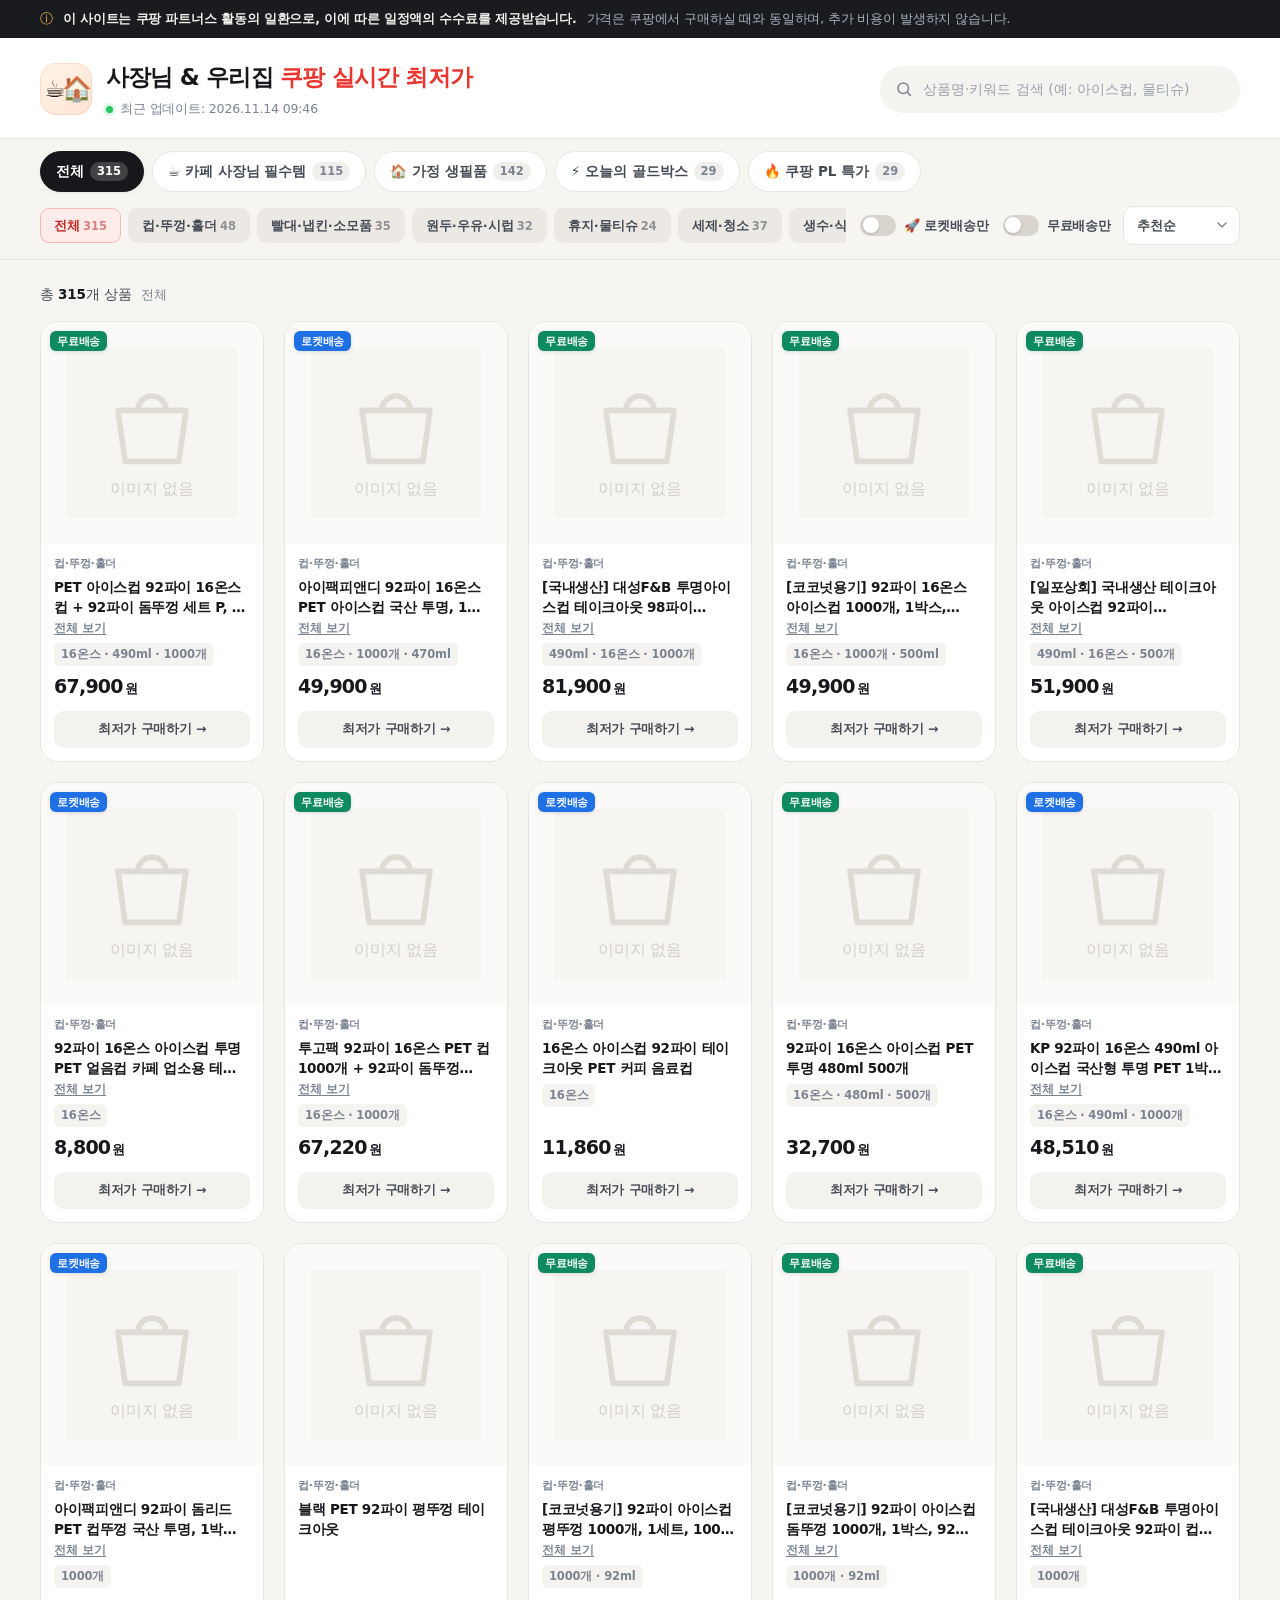
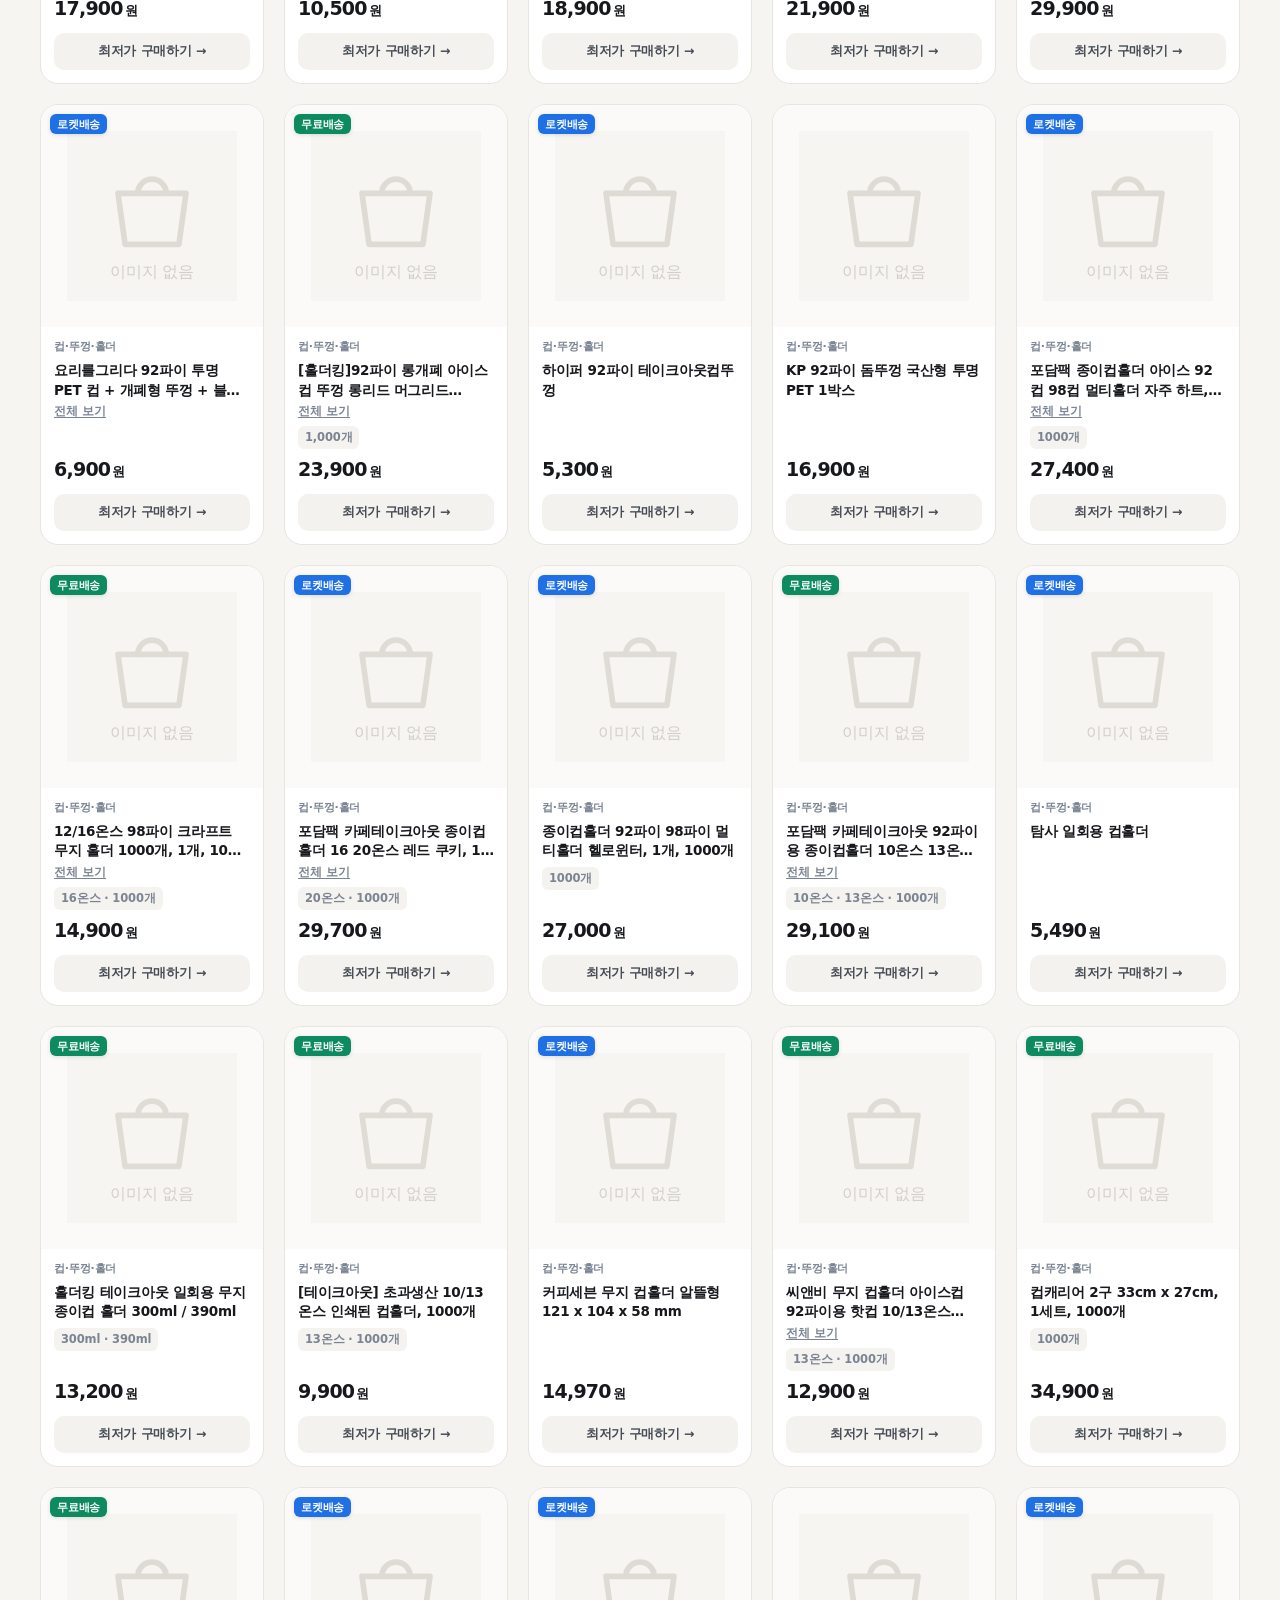
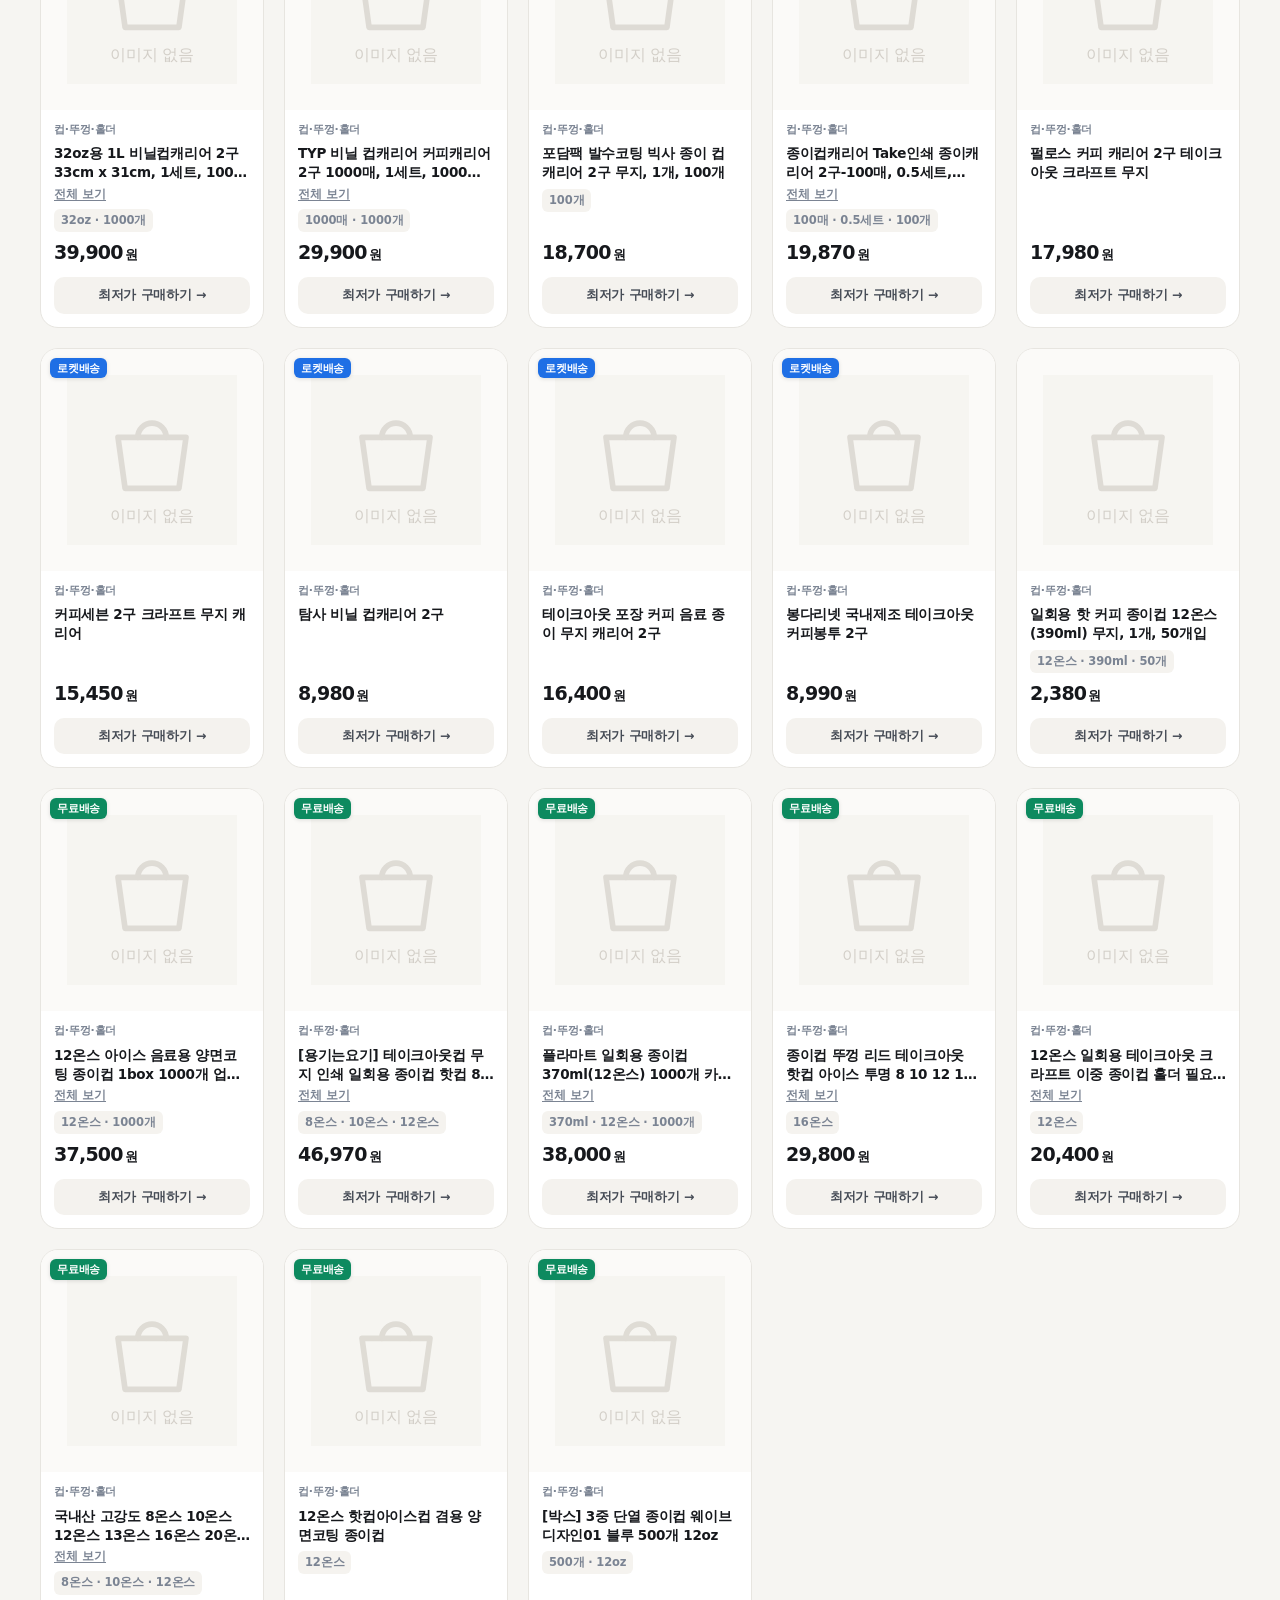
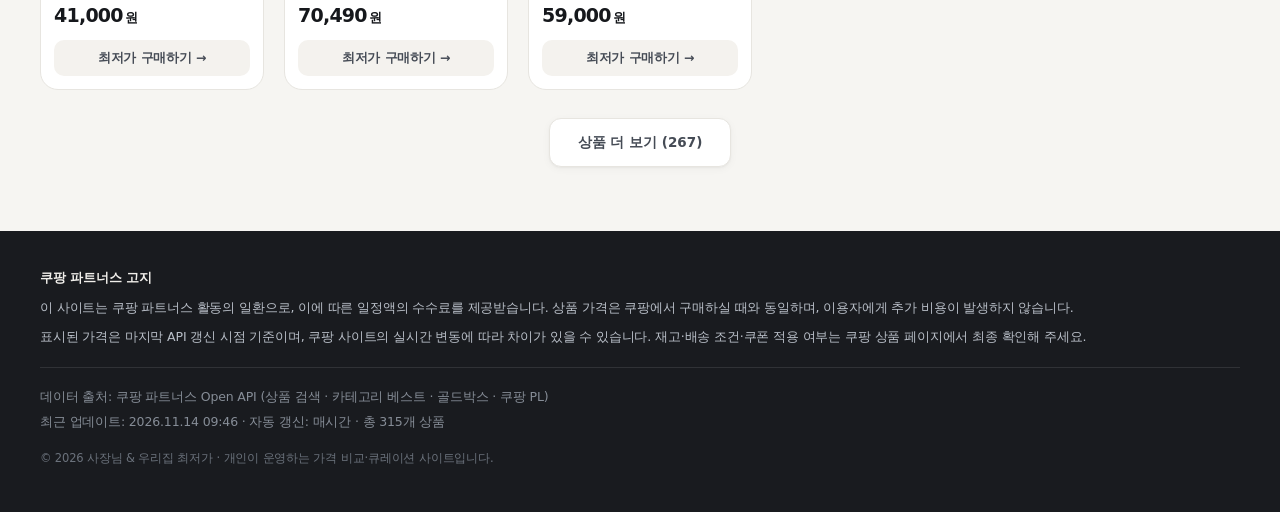
==== index.html @ 229ae987 "feat: 카페 사장님·가정 생필품 쿠팡 실시간 최저가 사이트 (초기 배포)" ====
<!DOCTYPE html>
<html lang="ko">
<head>
<meta charset="utf-8">
<meta name="viewport" content="width=device-width, initial-scale=1, viewport-fit=cover">
<title>☕🏠 사장님 &amp; 우리집 쿠팡 실시간 최저가</title>
<meta name="description" content="카페 사장님 주간 필수템과 가정 생필품을 쿠팡 실시간 가격으로 모아 보여주는 최저가·특가 큐레이션 사이트입니다.">
<meta name="theme-color" content="#ffffff">
<meta property="og:title" content="☕🏠 사장님 &amp; 우리집 쿠팡 실시간 최저가">
<meta property="og:description" content="카페 사장님 주간 필수템 + 가정 생필품, 쿠팡 실시간 최저가·특가 모음">
<meta property="og:type" content="website">
<link rel="icon" href="data:image/svg+xml,%3Csvg xmlns='http://www.w3.org/2000/svg' viewBox='0 0 100 100'%3E%3Ctext y='.9em' font-size='90'%3E%E2%98%95%3C/text%3E%3C/svg%3E">
<link rel="stylesheet" href="styles.css">
</head>
<body>
<a class="skip" href="#grid">상품 목록으로 건너뛰기</a>

<div class="notice" role="note">
  <div class="notice__inner">
    <span class="notice__icon" aria-hidden="true">ⓘ</span>
    <p>
      <strong>이 사이트는 쿠팡 파트너스 활동의 일환으로, 이에 따른 일정액의 수수료를 제공받습니다.</strong>
      <span class="notice__sub">가격은 쿠팡에서 구매하실 때와 동일하며, 추가 비용이 발생하지 않습니다.</span>
    </p>
  </div>
</div>

<header class="site-header">
  <div class="wrap site-header__inner">
    <div class="brand">
      <span class="brand__mark" aria-hidden="true">☕🏠</span>
      <div class="brand__text">
        <h1 class="brand__title">사장님 &amp; 우리집 <span>쿠팡 실시간 최저가</span></h1>
        <p class="brand__meta">
          <span class="dot" aria-hidden="true"></span>
          <span id="updatedAt">최근 업데이트: 불러오는 중…</span>
        </p>
      </div>
    </div>

    <form class="search" role="search" id="searchForm" autocomplete="off">
      <label class="sr-only" for="searchInput">상품명·키워드 검색</label>
      <svg class="search__icon" viewBox="0 0 24 24" aria-hidden="true"><circle cx="11" cy="11" r="7"/><path d="m16.5 16.5 4 4"/></svg>
      <input id="searchInput" type="search" inputmode="search" enterkeyhint="search"
             placeholder="상품명·키워드 검색 (예: 아이스컵, 물티슈)">
      <button type="button" class="search__clear" id="searchClear" aria-label="검색어 지우기" hidden>✕</button>
    </form>
  </div>
</header>

<div class="bar" id="bar">
  <div class="wrap">
    <nav class="tabs" role="tablist" aria-label="상품 섹션">
      <button class="tab is-active" role="tab" data-section="all" aria-selected="true">전체 <span class="tab__count" data-count="all"></span></button>
      <button class="tab" role="tab" data-section="cafe" aria-selected="false">☕ 카페 사장님 필수템 <span class="tab__count" data-count="cafe"></span></button>
      <button class="tab" role="tab" data-section="home" aria-selected="false">🏠 가정 생필품 <span class="tab__count" data-count="home"></span></button>
      <button class="tab" role="tab" data-section="goldbox" aria-selected="false">⚡ 오늘의 골드박스 <span class="tab__count" data-count="goldbox"></span></button>
      <button class="tab" role="tab" data-section="pl" aria-selected="false">🔥 쿠팡 PL 특가 <span class="tab__count" data-count="pl"></span></button>
    </nav>

    <div class="controls">
      <div class="chips" id="chips" role="group" aria-label="소분류 필터"></div>

      <div class="controls__right">
        <label class="switch" title="로켓배송 상품만 보기">
          <input type="checkbox" id="rocketOnly">
          <span class="switch__track" aria-hidden="true"><span class="switch__thumb"></span></span>
          <span class="switch__label">🚀 로켓배송만</span>
        </label>
        <label class="switch" title="무료배송 상품만 보기">
          <input type="checkbox" id="freeOnly">
          <span class="switch__track" aria-hidden="true"><span class="switch__thumb"></span></span>
          <span class="switch__label">무료배송만</span>
        </label>

        <div class="select">
          <label class="sr-only" for="sort">정렬</label>
          <select id="sort">
            <option value="recommended">추천순</option>
            <option value="price-asc">낮은 가격순</option>
            <option value="price-desc">높은 가격순</option>
          </select>
          <svg viewBox="0 0 24 24" aria-hidden="true"><path d="m6 9 6 6 6-6"/></svg>
        </div>
      </div>
    </div>
  </div>
</div>

<main class="wrap main" id="main">
  <div class="resultbar">
    <p class="resultbar__count" id="resultCount" aria-live="polite"></p>
    <p class="resultbar__hint" id="resultHint"></p>
  </div>

  <section class="grid" id="grid" aria-label="상품 목록"></section>

  <div class="empty" id="empty" hidden>
    <p class="empty__emoji" aria-hidden="true">🔍</p>
    <p class="empty__title">조건에 맞는 상품이 없습니다</p>
    <p class="empty__desc">검색어를 바꾸거나 필터를 초기화해 보세요.</p>
    <button type="button" class="btn-reset" id="resetBtn">필터 초기화</button>
  </div>

  <div class="skeleton" id="skeleton" aria-hidden="true"></div>

  <p class="loadmore" id="loadmore">
    <button type="button" class="btn-more" id="moreBtn" hidden>상품 더 보기</button>
  </p>
</main>

<footer class="site-footer">
  <div class="wrap">
    <div class="footer__disclosure">
      <p><strong>쿠팡 파트너스 고지</strong></p>
      <p>이 사이트는 쿠팡 파트너스 활동의 일환으로, 이에 따른 일정액의 수수료를 제공받습니다. 상품 가격은 쿠팡에서 구매하실 때와 동일하며, 이용자에게 추가 비용이 발생하지 않습니다.</p>
      <p>표시된 가격은 마지막 API 갱신 시점 기준이며, 쿠팡 사이트의 실시간 변동에 따라 차이가 있을 수 있습니다. 재고·배송 조건·쿠폰 적용 여부는 쿠팡 상품 페이지에서 최종 확인해 주세요.</p>
    </div>
    <div class="footer__meta">
      <p>데이터 출처: 쿠팡 파트너스 Open API (상품 검색 · 카테고리 베스트 · 골드박스 · 쿠팡 PL)</p>
      <p><span id="updatedAtFooter">최근 업데이트: –</span> · 자동 갱신: 매시간 · <span id="totalCountFooter"></span></p>
    </div>
    <p class="footer__copy">© <span id="year">2026</span> 사장님 &amp; 우리집 최저가 · 개인이 운영하는 가격 비교·큐레이션 사이트입니다.</p>
  </div>
</footer>

<noscript>
  <p class="noscript">상품 목록을 보려면 브라우저의 자바스크립트를 켜 주세요.</p>
</noscript>

<script src="app.js" defer></script>
</body>
</html>
---- styles.css ----
/* ============================================================
   사장님 & 우리집 쿠팡 실시간 최저가 — styles
   ============================================================ */

:root {
  --bg: #f6f5f2;
  --bg-elev: #ffffff;
  --ink: #16181c;
  --ink-2: #454b55;
  --ink-3: #7b8493;
  --line: #e7e5e0;
  --line-2: #efedE8;
  --accent: #e8352e;
  --accent-ink: #c22a24;
  --accent-soft: #fdecea;
  --rocket: #1f6fe5;
  --rocket-soft: #e8f0ff;
  --free: #0d8a5f;
  --free-soft: #e6f6ef;
  --pl: #7a4bdd;
  --pl-soft: #f0eaff;
  --gold-1: #f6b23c;
  --gold-2: #e8761d;
  --radius: 18px;
  --radius-sm: 12px;
  --shadow-sm: 0 1px 2px rgba(22, 24, 28, .04), 0 2px 8px rgba(22, 24, 28, .04);
  --shadow-md: 0 2px 6px rgba(22, 24, 28, .06), 0 12px 28px rgba(22, 24, 28, .08);
  --max: 1240px;
  --sans: "Pretendard Variable", Pretendard, -apple-system, BlinkMacSystemFont,
          "Apple SD Gothic Neo", "Malgun Gothic", "맑은 고딕", system-ui, Roboto,
          "Helvetica Neue", "Segoe UI", sans-serif;
}

* { box-sizing: border-box; }

[hidden] { display: none !important; }

html { -webkit-text-size-adjust: 100%; scroll-behavior: smooth; }

body {
  margin: 0;
  background: var(--bg);
  color: var(--ink);
  font-family: var(--sans);
  font-size: 15px;
  line-height: 1.5;
  letter-spacing: -0.01em;
  -webkit-font-smoothing: antialiased;
  text-rendering: optimizeLegibility;
}

img { max-width: 100%; display: block; }
button, input, select { font: inherit; color: inherit; }
a { color: inherit; text-decoration: none; }

.wrap {
  width: 100%;
  max-width: var(--max);
  margin: 0 auto;
  padding: 0 20px;
}

.sr-only {
  position: absolute; width: 1px; height: 1px; padding: 0; margin: -1px;
  overflow: hidden; clip: rect(0 0 0 0); white-space: nowrap; border: 0;
}

.skip {
  position: absolute; left: -9999px; top: 0; z-index: 100;
  background: var(--ink); color: #fff; padding: 10px 16px; border-radius: 0 0 10px 0;
}
.skip:focus { left: 0; }

/* ---------------- 공지 바 ---------------- */

.notice {
  background: #191b1f;
  color: #f4f2ee;
}
.notice__inner {
  max-width: var(--max);
  margin: 0 auto;
  padding: 10px 20px;
  display: flex;
  gap: 10px;
  align-items: flex-start;
  font-size: 12.5px;
  line-height: 1.45;
}
.notice__icon { color: var(--gold-1); font-size: 13px; line-height: 1.4; }
.notice p { margin: 0; }
.notice strong { font-weight: 600; }
.notice__sub { color: #a9b0ba; margin-left: 6px; }

/* ---------------- 헤더 ---------------- */

.site-header {
  background: var(--bg-elev);
  border-bottom: 1px solid var(--line);
}
.site-header__inner {
  display: flex;
  align-items: center;
  gap: 24px;
  padding-top: 22px;
  padding-bottom: 20px;
}

.brand { display: flex; align-items: center; gap: 14px; min-width: 0; }
.brand__mark {
  flex: none;
  width: 52px; height: 52px;
  display: grid; place-items: center;
  font-size: 24px; line-height: 1;
  border-radius: 16px;
  background: linear-gradient(145deg, #fff4e6, #ffe4d3);
  box-shadow: inset 0 0 0 1px rgba(232, 53, 46, .10);
  letter-spacing: -4px;
}
.brand__text { min-width: 0; }
.brand__title {
  margin: 0;
  font-size: 21px;
  font-weight: 800;
  letter-spacing: -0.035em;
  white-space: nowrap;
}
.brand__title span {
  color: var(--accent);
}
.brand__meta {
  margin: 5px 0 0;
  display: flex;
  align-items: center;
  gap: 7px;
  font-size: 12.5px;
  color: var(--ink-3);
}
.dot {
  width: 7px; height: 7px; border-radius: 50%;
  background: #22c55e;
  box-shadow: 0 0 0 3px rgba(34, 197, 94, .15);
  flex: none;
}

.search {
  margin-left: auto;
  position: relative;
  display: flex;
  align-items: center;
  width: min(360px, 100%);
  background: #f4f3f0;
  border: 1px solid transparent;
  border-radius: 999px;
  padding: 0 14px;
  transition: background .15s ease, border-color .15s ease, box-shadow .15s ease;
}
.search:focus-within {
  background: #fff;
  border-color: #d9d6cf;
  box-shadow: 0 0 0 4px rgba(232, 53, 46, .08);
}
.search__icon {
  width: 18px; height: 18px; flex: none;
  fill: none; stroke: var(--ink-3); stroke-width: 2; stroke-linecap: round;
}
.search input {
  flex: 1; min-width: 0;
  border: 0; background: transparent; outline: none;
  padding: 12px 10px;
  font-size: 14px;
}
.search input::placeholder { color: #9aa1ac; }
.search input::-webkit-search-cancel-button { display: none; }
.search__clear {
  border: 0; background: #ddd9d2; color: #fff;
  width: 20px; height: 20px; border-radius: 50%;
  font-size: 11px; line-height: 1; cursor: pointer;
  display: grid; place-items: center; flex: none;
}
.search__clear:hover { background: var(--ink-3); }

/* ---------------- 탭 + 필터 바 ---------------- */

.bar {
  position: sticky;
  top: 0;
  z-index: 40;
  background: rgba(246, 245, 242, .92);
  backdrop-filter: saturate(180%) blur(12px);
  -webkit-backdrop-filter: saturate(180%) blur(12px);
  border-bottom: 1px solid var(--line);
  padding: 12px 0 14px;
}

.tabs {
  display: flex;
  gap: 8px;
  overflow-x: auto;
  scrollbar-width: none;
  padding-bottom: 2px;
  margin: 0 -20px;
  padding-left: 20px;
  padding-right: 20px;
}
.tabs::-webkit-scrollbar { display: none; }

.tab {
  flex: none;
  display: inline-flex;
  align-items: center;
  gap: 6px;
  padding: 9px 15px;
  border-radius: 999px;
  border: 1px solid var(--line);
  background: #fff;
  color: var(--ink-2);
  font-size: 13.5px;
  font-weight: 600;
  white-space: nowrap;
  cursor: pointer;
  transition: all .15s ease;
}
.tab:hover { border-color: #d5d1c9; color: var(--ink); }
.tab.is-active {
  background: var(--ink);
  border-color: var(--ink);
  color: #fff;
  box-shadow: var(--shadow-sm);
}
.tab__count {
  font-size: 11.5px;
  font-weight: 700;
  color: var(--ink-3);
  background: #f1efeb;
  border-radius: 999px;
  padding: 1px 7px;
  min-width: 20px;
  text-align: center;
}
.tab.is-active .tab__count { background: rgba(255, 255, 255, .18); color: #fff; }

.controls {
  display: flex;
  align-items: center;
  gap: 12px;
  margin-top: 12px;
  flex-wrap: wrap;
}

.chips {
  display: flex;
  gap: 7px;
  overflow-x: auto;
  scrollbar-width: none;
  flex: 1 1 320px;
  min-width: 0;
  padding: 2px 0;
}
.chips::-webkit-scrollbar { display: none; }
.chip {
  flex: none;
  padding: 7px 13px;
  border-radius: 9px;
  border: 1px solid transparent;
  background: #ece9e4;
  color: var(--ink-2);
  font-size: 13px;
  font-weight: 600;
  cursor: pointer;
  transition: background .15s ease, color .15s ease, border-color .15s ease;
}
.chip:hover { background: #e3dfd8; }
.chip.is-active {
  background: var(--accent-soft);
  border-color: rgba(232, 53, 46, .28);
  color: var(--accent-ink);
}
.chip__n { color: inherit; opacity: .55; font-size: 11.5px; margin-left: 3px; }

.controls__right {
  display: flex;
  align-items: center;
  gap: 10px;
  margin-left: auto;
}

/* 토글 스위치 */
.switch {
  display: inline-flex;
  align-items: center;
  gap: 8px;
  cursor: pointer;
  user-select: none;
  padding: 5px 2px;
}
.switch input { position: absolute; opacity: 0; width: 0; height: 0; }
.switch__track {
  width: 36px; height: 21px;
  border-radius: 999px;
  background: #d9d5ce;
  position: relative;
  transition: background .18s ease;
  flex: none;
}
.switch__thumb {
  position: absolute;
  top: 2.5px; left: 2.5px;
  width: 16px; height: 16px;
  border-radius: 50%;
  background: #fff;
  box-shadow: 0 1px 3px rgba(0, 0, 0, .18);
  transition: transform .18s ease;
}
.switch input:checked + .switch__track { background: var(--accent); }
.switch input:checked + .switch__track .switch__thumb { transform: translateX(15px); }
.switch input:focus-visible + .switch__track { box-shadow: 0 0 0 4px rgba(232, 53, 46, .16); }
.switch__label { font-size: 13px; font-weight: 600; color: var(--ink-2); white-space: nowrap; }

/* 정렬 셀렉트 */
.select { position: relative; flex: none; }
.select select {
  appearance: none;
  -webkit-appearance: none;
  border: 1px solid var(--line);
  background: #fff;
  border-radius: 10px;
  padding: 9px 32px 9px 13px;
  font-size: 13px;
  font-weight: 600;
  color: var(--ink-2);
  cursor: pointer;
  outline: none;
}
.select select:focus-visible { border-color: var(--ink-3); box-shadow: 0 0 0 3px rgba(22, 24, 28, .07); }
.select svg {
  position: absolute; right: 10px; top: 50%; transform: translateY(-50%);
  width: 16px; height: 16px; pointer-events: none;
  fill: none; stroke: var(--ink-3); stroke-width: 2; stroke-linecap: round; stroke-linejoin: round;
}

/* ---------------- 본문 ---------------- */

.main { padding: 22px 20px 64px; }

.resultbar {
  display: flex;
  align-items: baseline;
  gap: 10px;
  flex-wrap: wrap;
  margin: 2px 0 16px;
  min-height: 20px;
}
.resultbar__count {
  margin: 0;
  font-size: 13.5px;
  color: var(--ink-2);
}
.resultbar__count b { color: var(--ink); font-weight: 800; }
.resultbar__hint {
  margin: 0;
  font-size: 12.5px;
  color: var(--ink-3);
}

.grid {
  display: grid;
  grid-template-columns: repeat(auto-fill, minmax(168px, 1fr));
  gap: 16px;
}

/* ---------------- 상품 카드 ---------------- */

.card {
  background: var(--bg-elev);
  border: 1px solid var(--line);
  border-radius: var(--radius);
  overflow: hidden;
  display: flex;
  flex-direction: column;
  transition: transform .18s ease, box-shadow .18s ease, border-color .18s ease;
}
.card:hover {
  transform: translateY(-2px);
  border-color: #d9d4cb;
  box-shadow: var(--shadow-md);
}

.card__thumb {
  position: relative;
  display: block;
  aspect-ratio: 1 / 1;
  background: #fbfaf8;
  overflow: hidden;
}
.card__thumb img {
  width: 100%; height: 100%;
  object-fit: cover;
  transition: transform .3s ease;
}
.card:hover .card__thumb img { transform: scale(1.035); }
.card__thumb img.is-fallback { object-fit: contain; padding: 26px; opacity: .55; }

.badges {
  position: absolute;
  top: 9px; left: 9px;
  display: flex;
  flex-wrap: wrap;
  gap: 4px;
  max-width: calc(100% - 18px);
}
.badge {
  font-size: 10.5px;
  font-weight: 800;
  letter-spacing: -0.02em;
  line-height: 1;
  padding: 5px 7px;
  border-radius: 6px;
  color: #fff;
  background: var(--ink-2);
  white-space: nowrap;
  box-shadow: 0 1px 4px rgba(0, 0, 0, .12);
}
.badge--rocket { background: var(--rocket); }
.badge--free { background: var(--free); }
.badge--gold {
  background: linear-gradient(135deg, var(--gold-1), var(--gold-2));
  color: #3a2400;
}
.badge--pl { background: var(--pl); }

.rank {
  position: absolute;
  right: 9px; bottom: 9px;
  font-size: 11px;
  font-weight: 800;
  color: #fff;
  background: rgba(22, 24, 28, .62);
  backdrop-filter: blur(3px);
  border-radius: 999px;
  padding: 3px 8px;
  letter-spacing: 0;
}

.card__body {
  padding: 12px 13px 13px;
  display: flex;
  flex-direction: column;
  gap: 6px;
  flex: 1;
}

.card__sub {
  display: flex;
  gap: 5px;
  align-items: center;
  font-size: 11px;
  font-weight: 700;
  color: var(--ink-3);
  white-space: nowrap;
  overflow: hidden;
  text-overflow: ellipsis;
}
.card__sub i { font-style: normal; color: #cfcabf; }

.card__name {
  display: -webkit-box;
  -webkit-line-clamp: 2;
  -webkit-box-orient: vertical;
  overflow: hidden;
  font-size: 13.5px;
  font-weight: 600;
  line-height: 1.42;
  color: var(--ink);
  letter-spacing: -0.02em;
  min-height: calc(13.5px * 1.42 * 2);
}
.card__name:hover { color: var(--accent-ink); }
.card.is-open .card__name {
  -webkit-line-clamp: unset;
  display: block;
  min-height: 0;
}

.card__more {
  align-self: flex-start;
  border: 0;
  background: none;
  padding: 0;
  margin-top: -3px;
  font-size: 11.5px;
  font-weight: 700;
  color: var(--ink-3);
  text-decoration: underline;
  text-underline-offset: 2px;
  cursor: pointer;
}
.card__more:hover { color: var(--ink-2); }

.card__unit {
  font-size: 11.5px;
  font-weight: 600;
  color: var(--ink-3);
  background: #f5f3ef;
  border-radius: 6px;
  padding: 3px 7px;
  align-self: flex-start;
  max-width: 100%;
  overflow: hidden;
  text-overflow: ellipsis;
  white-space: nowrap;
}

.card__price {
  margin-top: auto;
  padding-top: 4px;
  font-size: 19px;
  font-weight: 800;
  letter-spacing: -0.04em;
  color: var(--ink);
  line-height: 1.1;
}
.card__price span { font-size: 13px; font-weight: 700; margin-left: 2px; letter-spacing: -0.02em; }

.card__cta {
  display: flex;
  align-items: center;
  justify-content: center;
  gap: 4px;
  margin-top: 8px;
  padding: 9px 10px;
  border-radius: 10px;
  background: #f4f2ee;
  color: var(--ink-2);
  font-size: 12.5px;
  font-weight: 700;
  transition: background .15s ease, color .15s ease;
}
.card__cta span { transition: transform .15s ease; }
.card:hover .card__cta { background: var(--accent); color: #fff; }
.card:hover .card__cta span { transform: translateX(3px); }
.card__cta:focus-visible { outline: 2px solid var(--accent); outline-offset: 2px; }

/* ---------------- 스켈레톤 ---------------- */

.skeleton { display: grid; grid-template-columns: repeat(auto-fill, minmax(168px, 1fr)); gap: 16px; }
.sk {
  background: var(--bg-elev);
  border: 1px solid var(--line);
  border-radius: var(--radius);
  overflow: hidden;
}
.sk__img { aspect-ratio: 1 / 1; background: #efede8; }
.sk__line { height: 11px; margin: 12px 13px; border-radius: 4px; background: #efede8; }
.sk__line--short { width: 60%; }
.sk__line--price { height: 16px; width: 45%; margin-top: 16px; }
.sk__img, .sk__line { position: relative; overflow: hidden; }
.sk__img::after, .sk__line::after {
  content: "";
  position: absolute; inset: 0;
  background: linear-gradient(90deg, transparent, rgba(255, 255, 255, .85), transparent);
  transform: translateX(-100%);
  animation: shimmer 1.4s infinite;
}
@keyframes shimmer { 100% { transform: translateX(100%); } }

/* ---------------- 빈 상태 / 더보기 ---------------- */

.empty {
  text-align: center;
  padding: 64px 20px 72px;
  background: var(--bg-elev);
  border: 1px dashed var(--line);
  border-radius: var(--radius);
}
.empty__emoji { font-size: 40px; margin: 0 0 12px; }
.empty__title { margin: 0 0 6px; font-size: 16px; font-weight: 800; }
.empty__desc { margin: 0 0 18px; font-size: 13.5px; color: var(--ink-3); }
.btn-reset {
  border: 1px solid var(--line);
  background: #fff;
  padding: 10px 18px;
  border-radius: 10px;
  font-size: 13px;
  font-weight: 700;
  cursor: pointer;
}
.btn-reset:hover { border-color: var(--ink-3); }

.loadmore { text-align: center; margin: 28px 0 0; }
.btn-more {
  border: 1px solid var(--line);
  background: #fff;
  padding: 13px 28px;
  border-radius: 12px;
  font-size: 13.5px;
  font-weight: 700;
  color: var(--ink-2);
  cursor: pointer;
  box-shadow: var(--shadow-sm);
}
.btn-more:hover { border-color: #d5d1c9; color: var(--ink); }

/* ---------------- 푸터 ---------------- */

.site-footer {
  background: #191b1f;
  color: #b9bfc8;
  padding: 36px 0 44px;
  font-size: 12.5px;
  line-height: 1.7;
}
.site-footer strong { color: #f0eeea; }
.footer__disclosure p { margin: 0 0 8px; }
.footer__disclosure p:first-child { color: #f0eeea; font-size: 13px; }
.footer__meta {
  margin-top: 20px;
  padding-top: 18px;
  border-top: 1px solid rgba(255, 255, 255, .1);
  color: #868d97;
}
.footer__meta p { margin: 0 0 4px; }
.footer__copy { margin: 16px 0 0; color: #6b727c; font-size: 11.5px; }

.noscript {
  max-width: var(--max);
  margin: 20px auto;
  padding: 16px 20px;
  background: #fff3cd;
  border-radius: 10px;
}

/* ---------------- 반응형 ---------------- */

@media (max-width: 900px) {
  .site-header__inner { flex-wrap: wrap; gap: 14px; padding-top: 18px; padding-bottom: 16px; }
  .search { margin-left: 0; width: 100%; }
  .brand__title { font-size: 18.5px; }
}

@media (max-width: 640px) {
  body { font-size: 14px; }
  .wrap { padding: 0 14px; }
  .notice__inner { padding: 9px 14px; font-size: 11.5px; }
  .notice__sub { display: none; }
  .brand__mark { width: 44px; height: 44px; font-size: 20px; border-radius: 13px; }
  .brand__title { font-size: 17px; white-space: normal; }
  .brand__title span { display: block; }
  .brand__meta { font-size: 11.5px; }
  .tabs { margin: 0 -14px; padding-left: 14px; padding-right: 14px; }
  .tab { padding: 8px 13px; font-size: 12.5px; }
  .controls { gap: 8px; }
  .controls__right { width: 100%; justify-content: space-between; gap: 6px; }
  .switch { gap: 6px; }
  .switch__label { font-size: 12px; }
  .main { padding: 16px 14px 52px; }
  .grid { grid-template-columns: repeat(2, minmax(0, 1fr)); gap: 11px; }
  .skeleton { grid-template-columns: repeat(2, minmax(0, 1fr)); gap: 11px; }
  .card__body { padding: 10px 10px 11px; gap: 5px; }
  .card__name { font-size: 12.5px; }
  .card__price { font-size: 17px; }
  .card__price span { font-size: 12px; }
  .card__cta { padding: 8px; font-size: 11.5px; }
  .badge { font-size: 9.5px; padding: 4px 6px; }
  .badges { top: 7px; left: 7px; gap: 3px; }
  .site-footer { padding: 28px 0 36px; font-size: 12px; }
}

@media (min-width: 1040px) {
  .grid { grid-template-columns: repeat(auto-fill, minmax(196px, 1fr)); gap: 20px; }
  .skeleton { grid-template-columns: repeat(auto-fill, minmax(196px, 1fr)); gap: 20px; }
  .brand__title { font-size: 23px; }
}

@media (prefers-reduced-motion: reduce) {
  * { animation-duration: .001ms !important; transition-duration: .001ms !important; scroll-behavior: auto !important; }
  .sk__img::after, .sk__line::after { animation: none; }
}
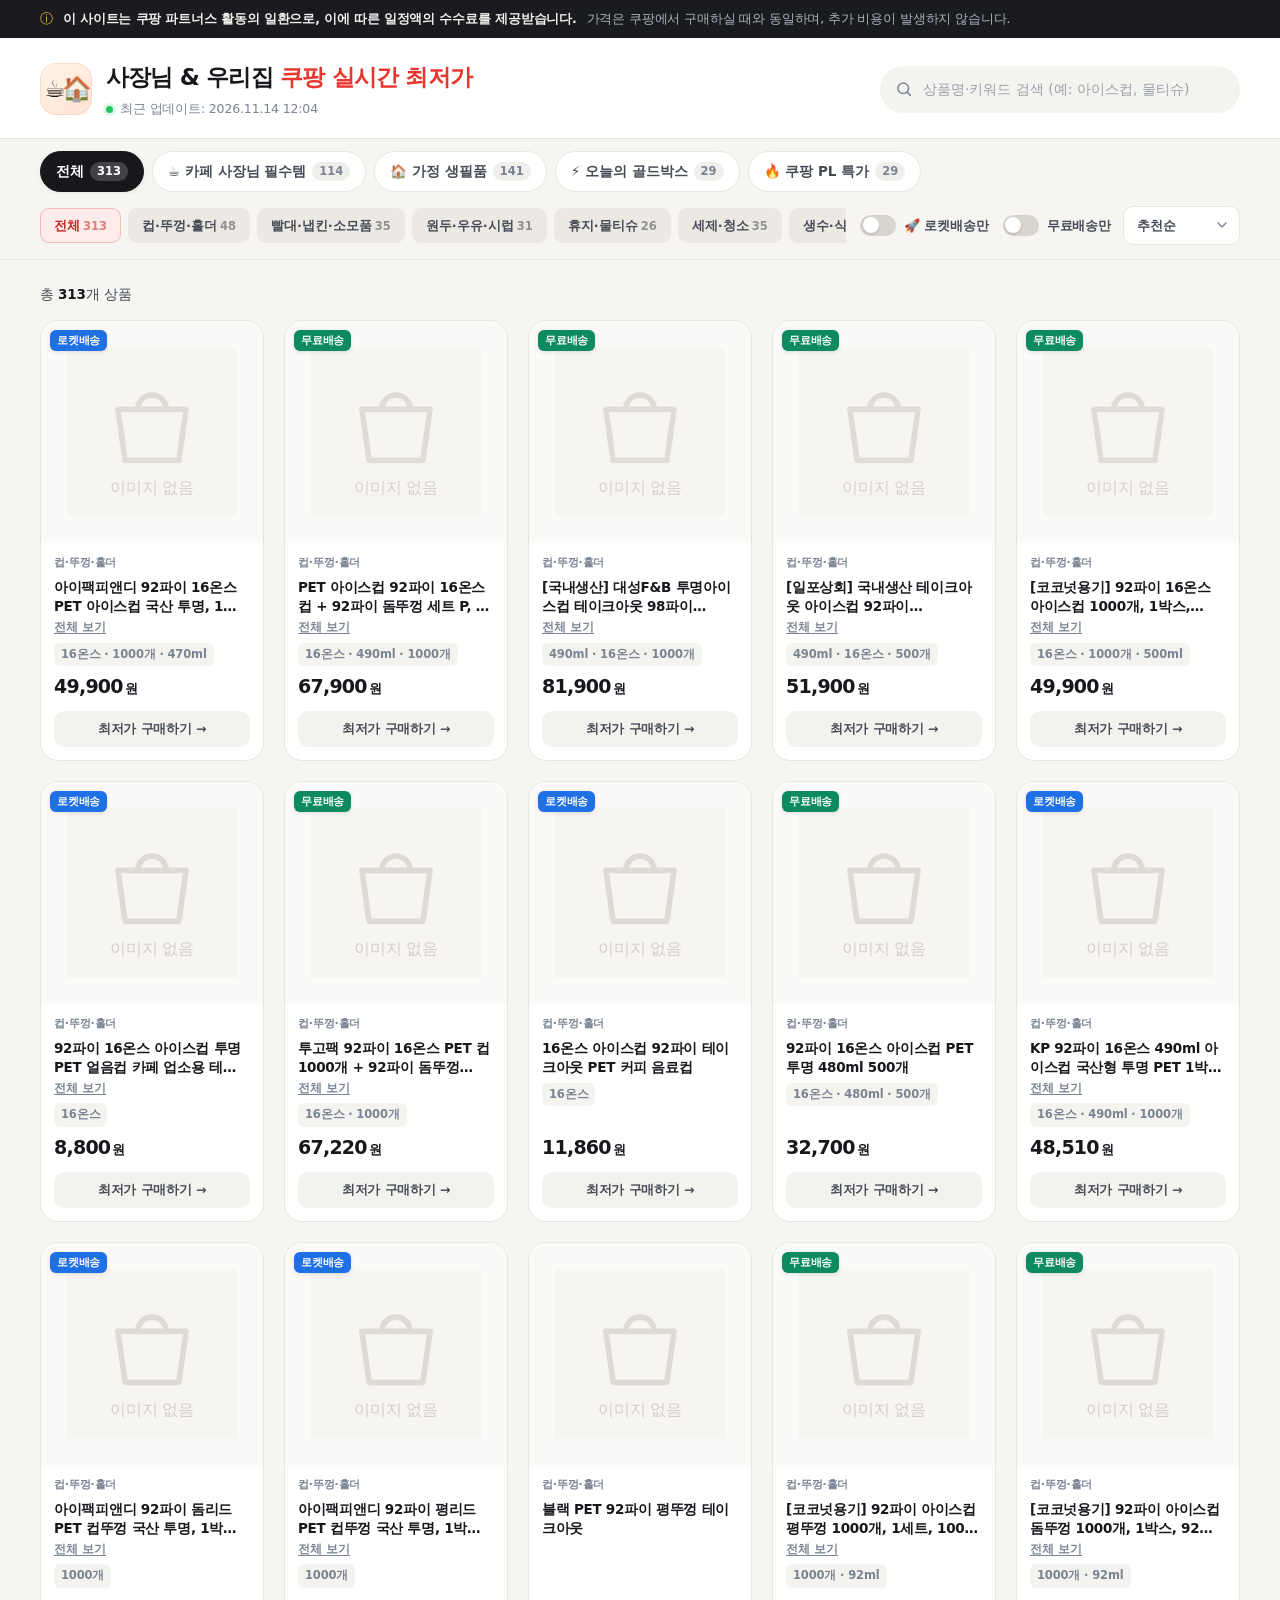
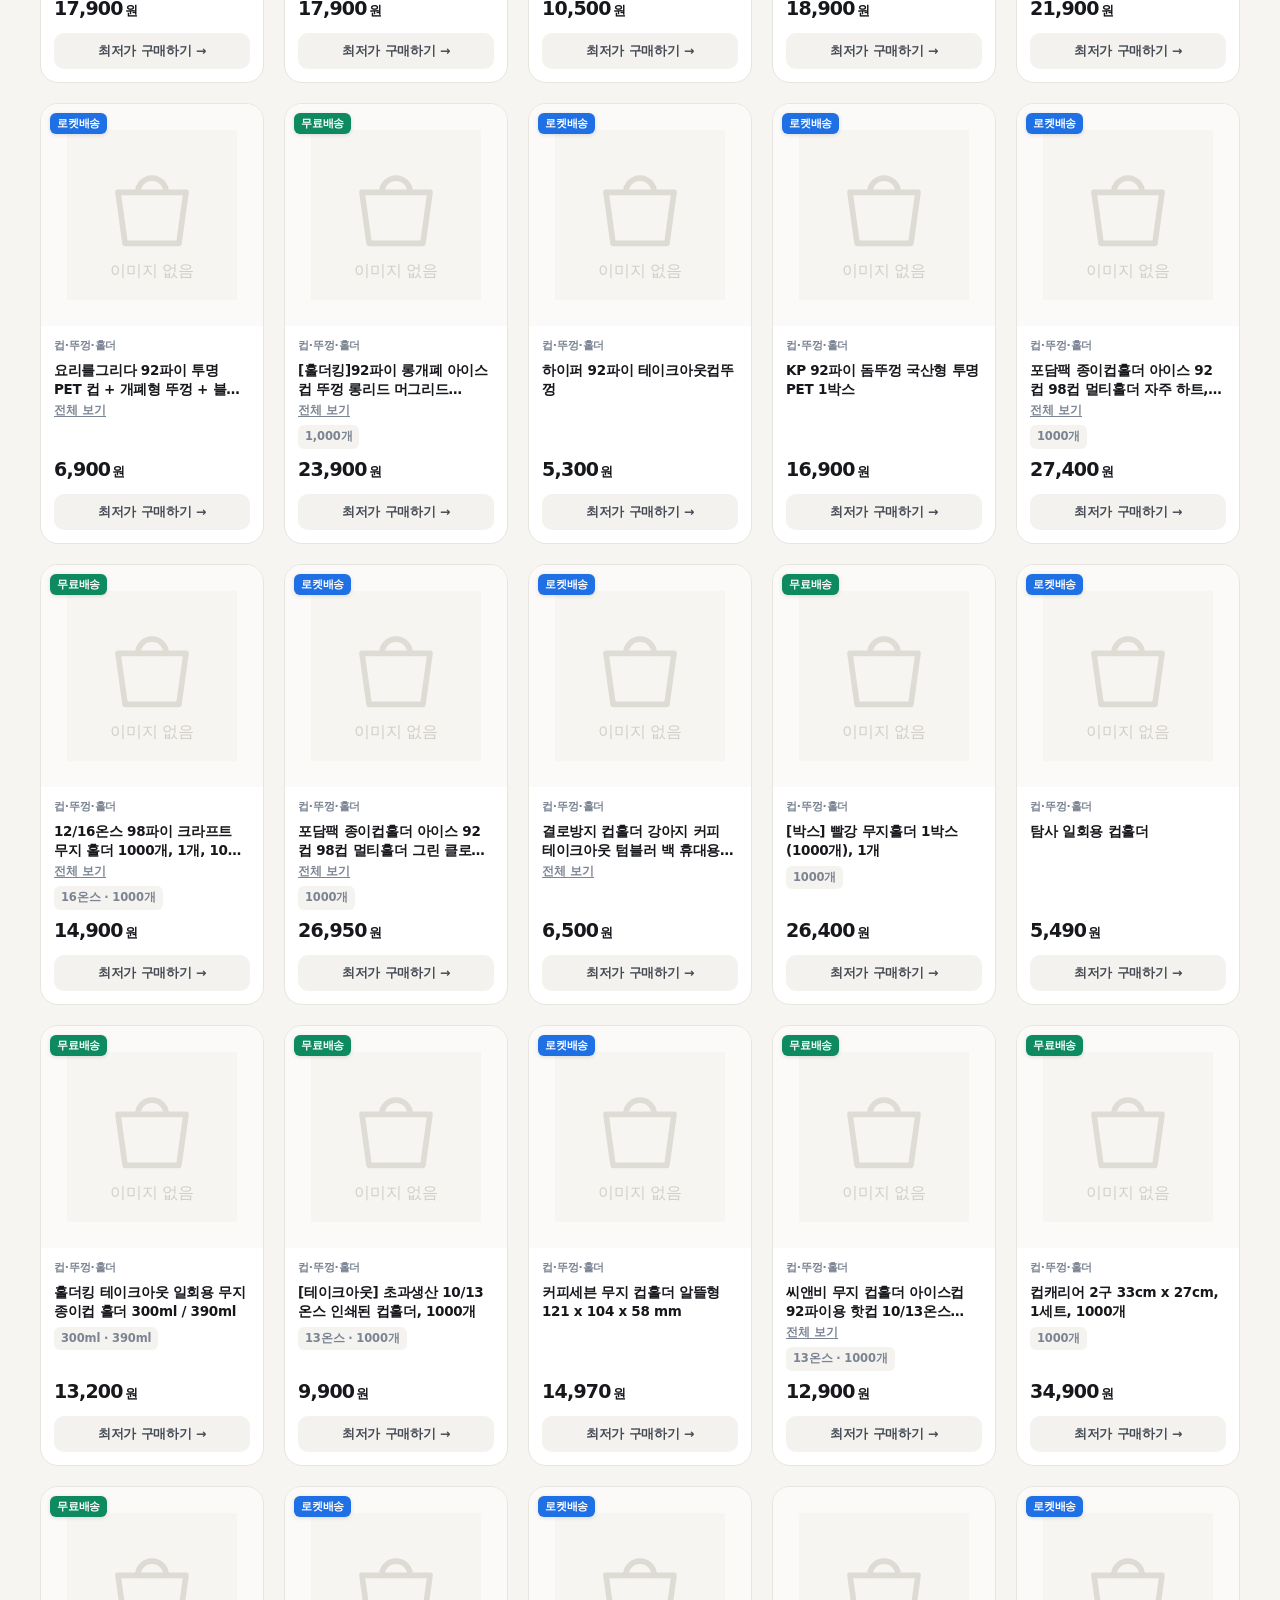
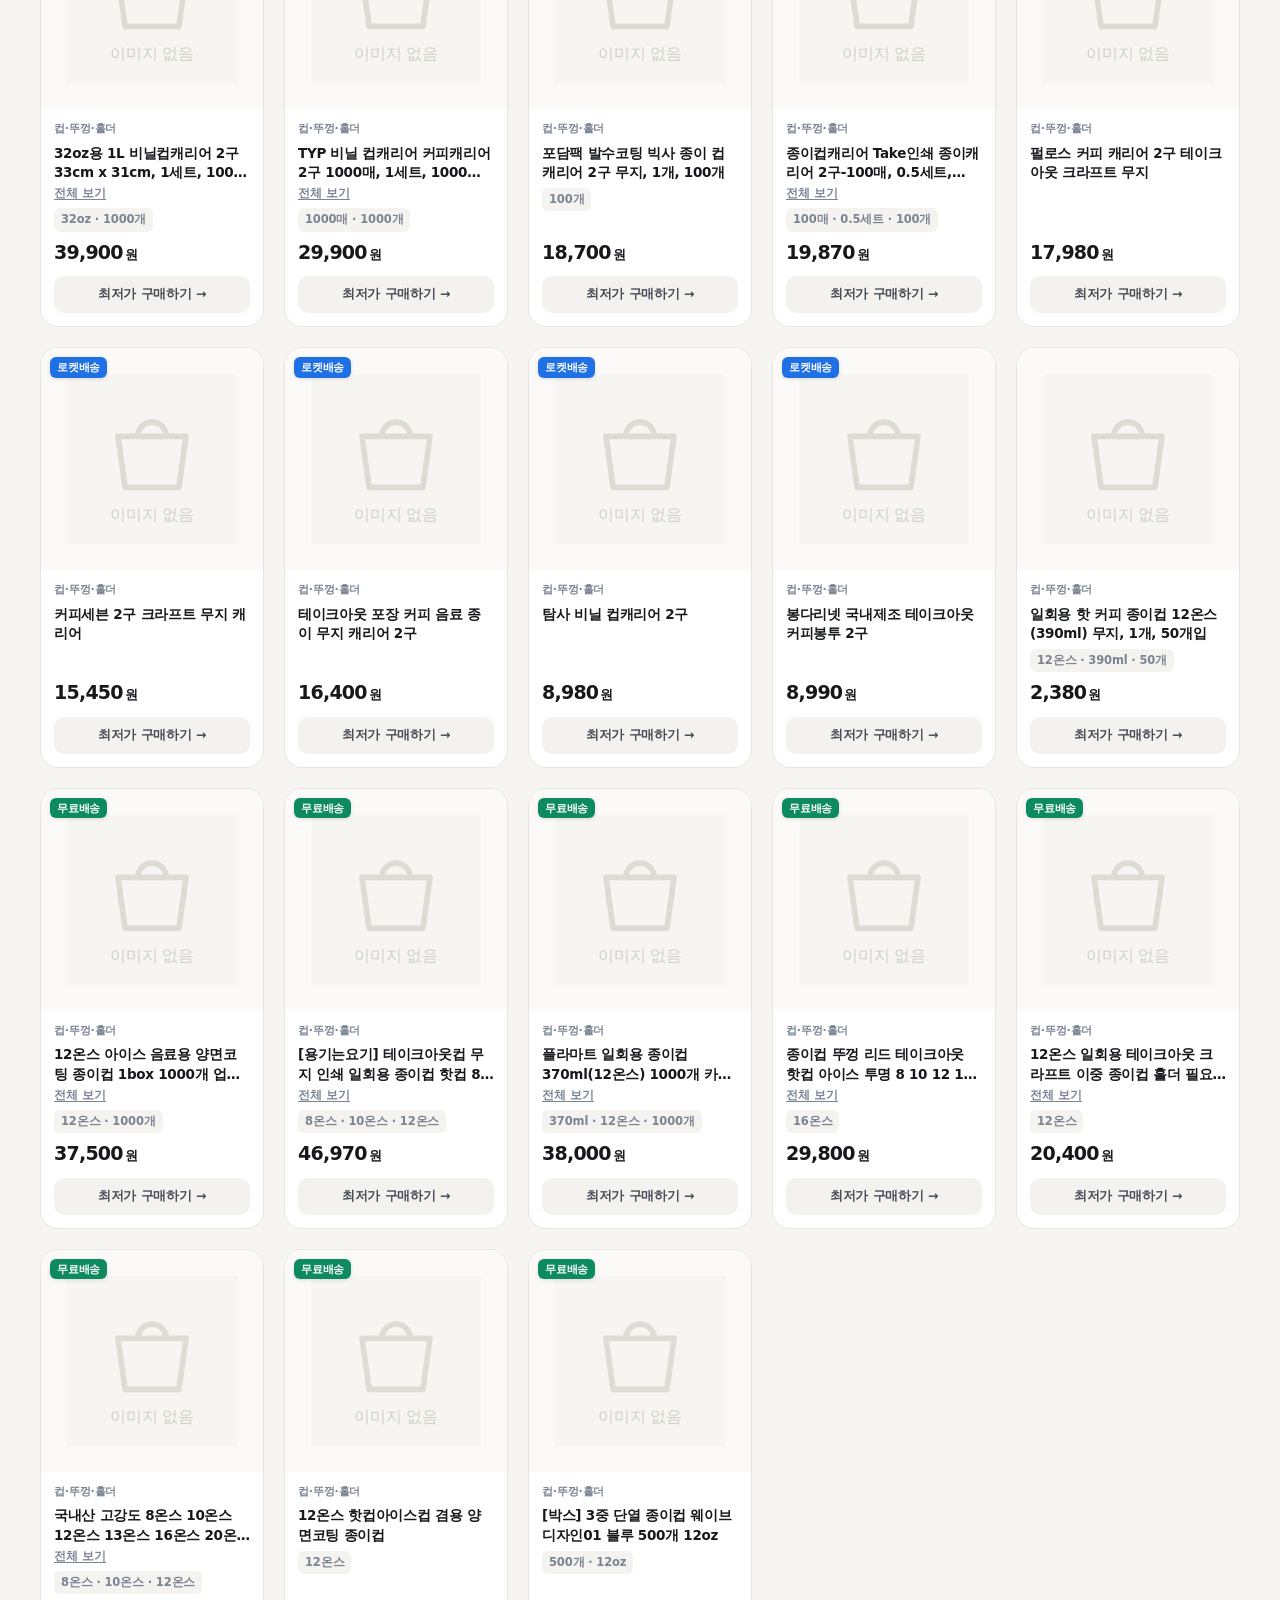
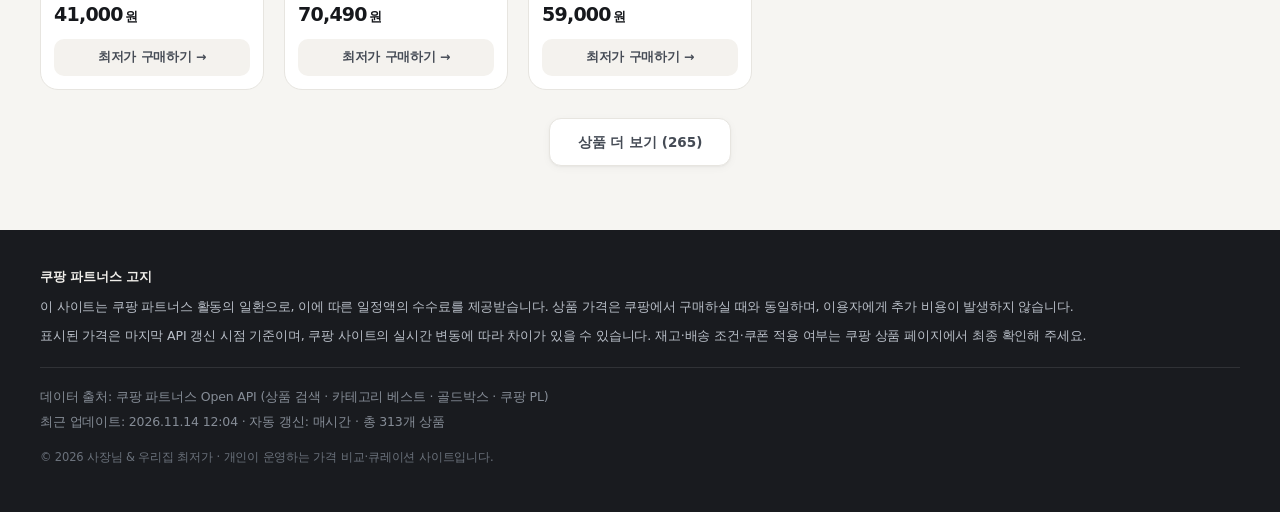
==== commit a734e69c: "feat(seo): robots.txt·sitemap.xml 추가, canonical 링크 지정" ====
--- a/index.html
+++ b/index.html
@@ -6,6 +6,7 @@
 <title>☕🏠 사장님 &amp; 우리집 쿠팡 실시간 최저가</title>
 <meta name="description" content="카페 사장님 주간 필수템과 가정 생필품을 쿠팡 실시간 가격으로 모아 보여주는 최저가·특가 큐레이션 사이트입니다.">
 <meta name="theme-color" content="#ffffff">
+<link rel="canonical" href="https://uphotopia.github.io/cafe-home-deals/">
 <meta property="og:title" content="☕🏠 사장님 &amp; 우리집 쿠팡 실시간 최저가">
 <meta property="og:description" content="카페 사장님 주간 필수템 + 가정 생필품, 쿠팡 실시간 최저가·특가 모음">
 <meta property="og:type" content="website">
--- a/styles.css
+++ b/styles.css
@@ -389,13 +389,16 @@
 .card__thumb {
   position: relative;
   display: block;
+  width: 100%;
+  flex-shrink: 0;
   aspect-ratio: 1 / 1;
   background: #fbfaf8;
   overflow: hidden;
 }
 .card__thumb img {
   width: 100%; height: 100%;
-  object-fit: cover;
+  object-fit: contain;
+  padding: 4px;
   transition: transform .3s ease;
 }
 .card:hover .card__thumb img { transform: scale(1.035); }
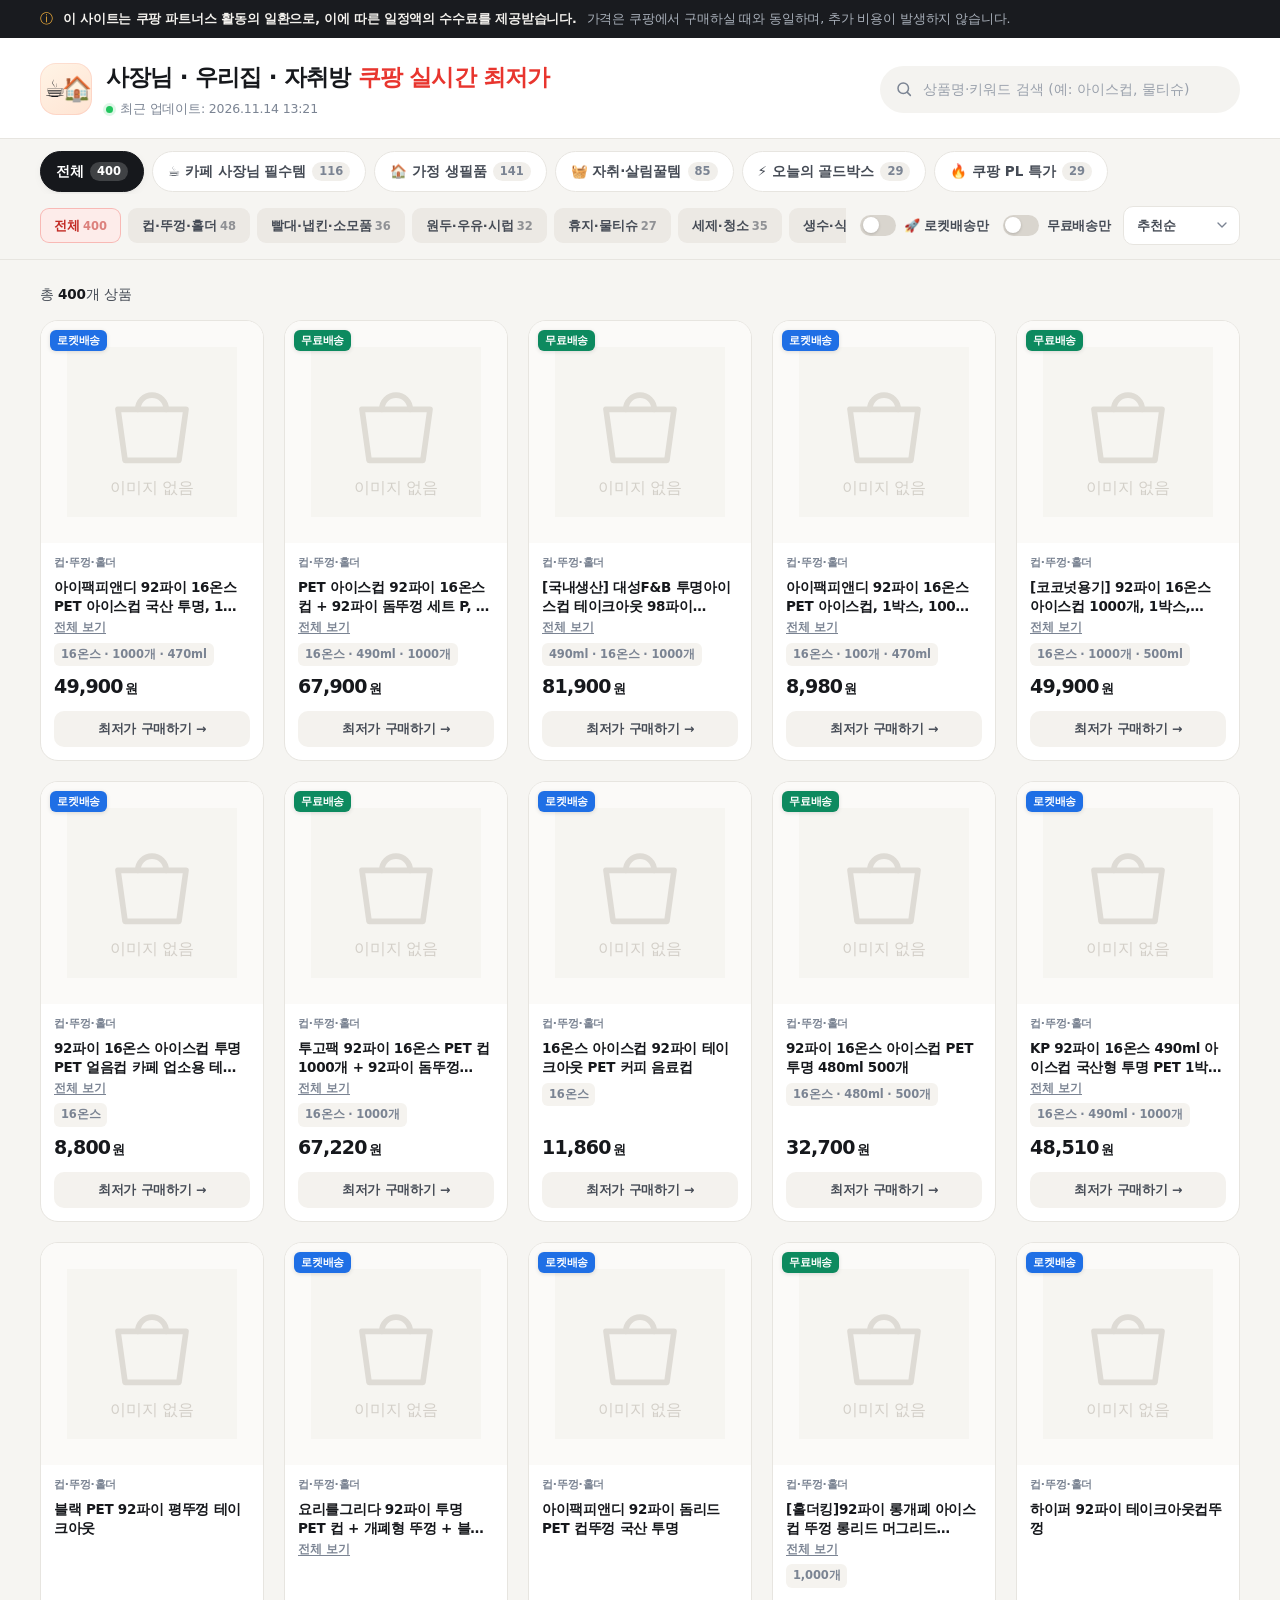
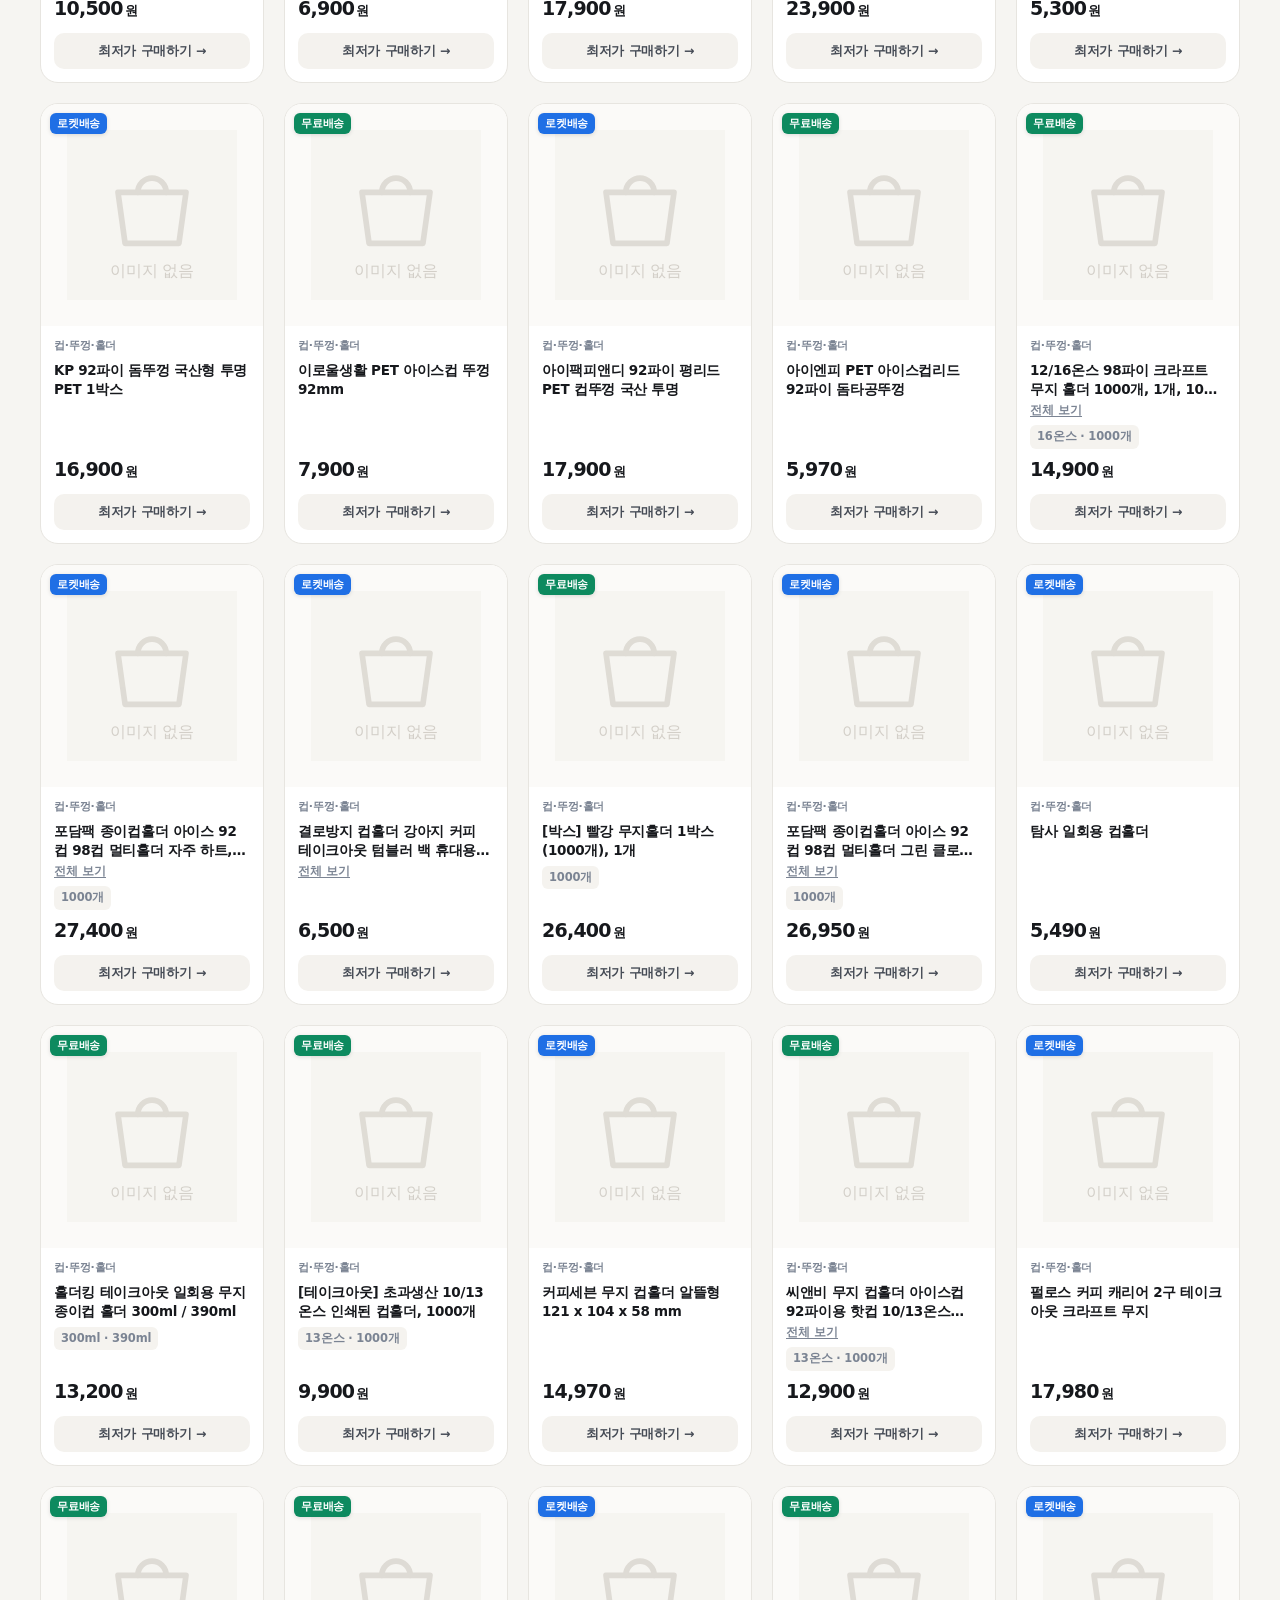
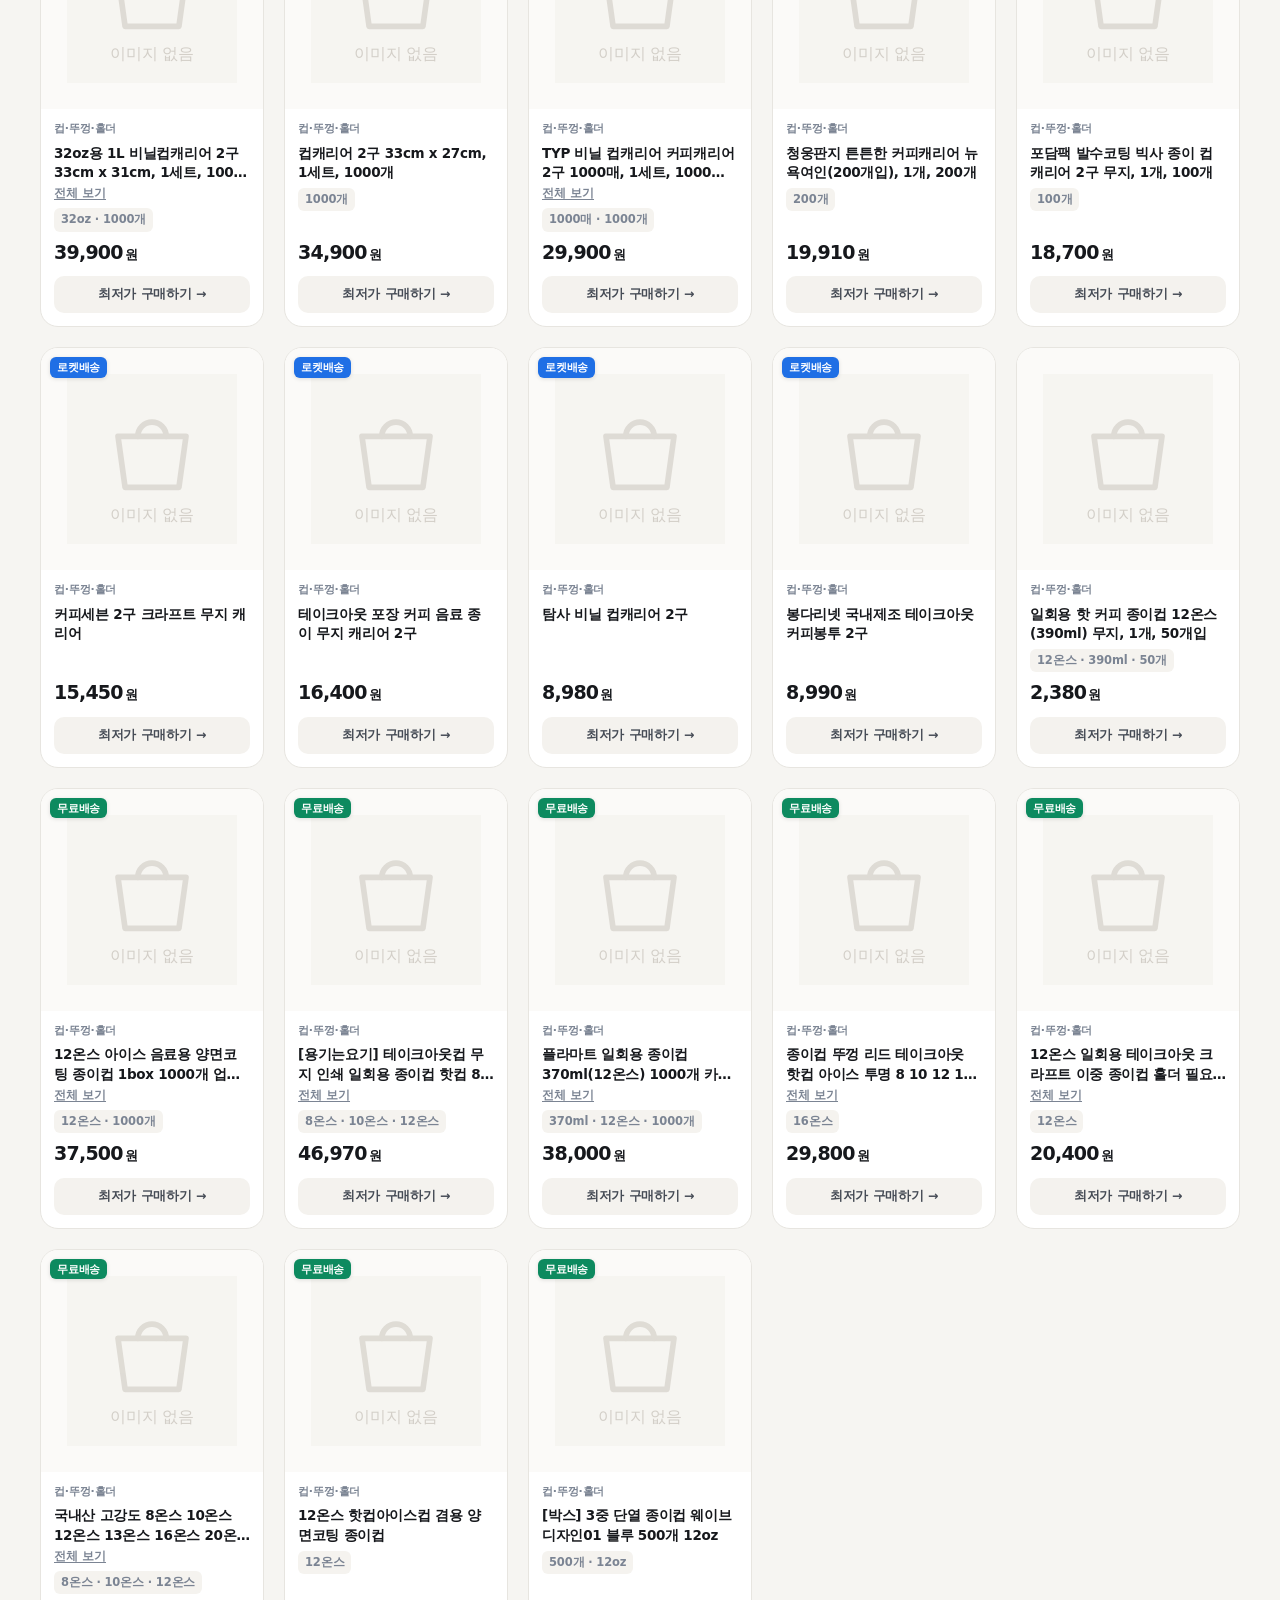
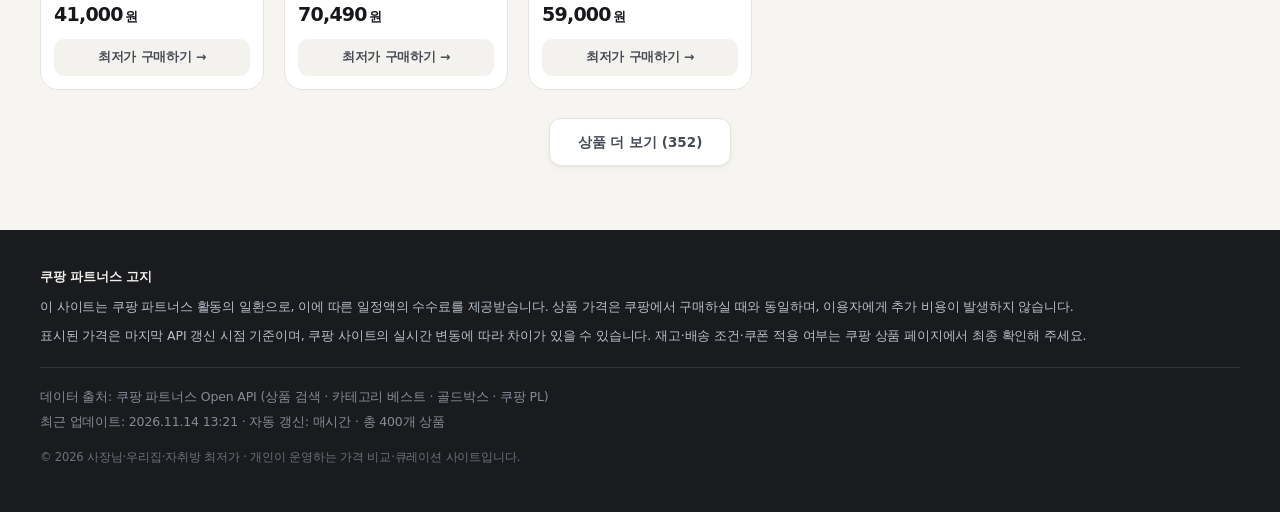
==== commit e941ad31: "feat(자취·살림꿀템): living 섹션·탭 추가 (수납·정리/주방·살림/자취·생활꿀템 10개 키워드, 85건)" ====
--- a/index.html
+++ b/index.html
@@ -3,12 +3,12 @@
 <head>
 <meta charset="utf-8">
 <meta name="viewport" content="width=device-width, initial-scale=1, viewport-fit=cover">
-<title>☕🏠 사장님 &amp; 우리집 쿠팡 실시간 최저가</title>
-<meta name="description" content="카페 사장님 주간 필수템과 가정 생필품을 쿠팡 실시간 가격으로 모아 보여주는 최저가·특가 큐레이션 사이트입니다.">
+<title>☕🏠🧺 사장님·우리집·자취방 쿠팡 실시간 최저가</title>
+<meta name="description" content="카페 사장님 주간 필수템, 가정 생필품, 자취·살림꿀템을 쿠팡 실시간 가격으로 모아 보여주는 최저가·특가 큐레이션 사이트입니다.">
 <meta name="theme-color" content="#ffffff">
 <link rel="canonical" href="https://uphotopia.github.io/cafe-home-deals/">
-<meta property="og:title" content="☕🏠 사장님 &amp; 우리집 쿠팡 실시간 최저가">
-<meta property="og:description" content="카페 사장님 주간 필수템 + 가정 생필품, 쿠팡 실시간 최저가·특가 모음">
+<meta property="og:title" content="☕🏠🧺 사장님·우리집·자취방 쿠팡 실시간 최저가">
+<meta property="og:description" content="카페 사장님 주간 필수템 + 가정 생필품 + 자취·살림꿀템, 쿠팡 실시간 최저가·특가 모음">
 <meta property="og:type" content="website">
 <link rel="icon" href="data:image/svg+xml,%3Csvg xmlns='http://www.w3.org/2000/svg' viewBox='0 0 100 100'%3E%3Ctext y='.9em' font-size='90'%3E%E2%98%95%3C/text%3E%3C/svg%3E">
 <link rel="stylesheet" href="styles.css">
@@ -31,7 +31,7 @@
     <div class="brand">
       <span class="brand__mark" aria-hidden="true">☕🏠</span>
       <div class="brand__text">
-        <h1 class="brand__title">사장님 &amp; 우리집 <span>쿠팡 실시간 최저가</span></h1>
+        <h1 class="brand__title">사장님 · 우리집 · 자취방 <span>쿠팡 실시간 최저가</span></h1>
         <p class="brand__meta">
           <span class="dot" aria-hidden="true"></span>
           <span id="updatedAt">최근 업데이트: 불러오는 중…</span>
@@ -55,6 +55,7 @@
       <button class="tab is-active" role="tab" data-section="all" aria-selected="true">전체 <span class="tab__count" data-count="all"></span></button>
       <button class="tab" role="tab" data-section="cafe" aria-selected="false">☕ 카페 사장님 필수템 <span class="tab__count" data-count="cafe"></span></button>
       <button class="tab" role="tab" data-section="home" aria-selected="false">🏠 가정 생필품 <span class="tab__count" data-count="home"></span></button>
+      <button class="tab" role="tab" data-section="living" aria-selected="false">🧺 자취·살림꿀템 <span class="tab__count" data-count="living"></span></button>
       <button class="tab" role="tab" data-section="goldbox" aria-selected="false">⚡ 오늘의 골드박스 <span class="tab__count" data-count="goldbox"></span></button>
       <button class="tab" role="tab" data-section="pl" aria-selected="false">🔥 쿠팡 PL 특가 <span class="tab__count" data-count="pl"></span></button>
     </nav>
@@ -121,7 +122,7 @@
       <p>데이터 출처: 쿠팡 파트너스 Open API (상품 검색 · 카테고리 베스트 · 골드박스 · 쿠팡 PL)</p>
       <p><span id="updatedAtFooter">최근 업데이트: –</span> · 자동 갱신: 매시간 · <span id="totalCountFooter"></span></p>
     </div>
-    <p class="footer__copy">© <span id="year">2026</span> 사장님 &amp; 우리집 최저가 · 개인이 운영하는 가격 비교·큐레이션 사이트입니다.</p>
+    <p class="footer__copy">© <span id="year">2026</span> 사장님·우리집·자취방 최저가 · 개인이 운영하는 가격 비교·큐레이션 사이트입니다.</p>
   </div>
 </footer>
 
--- a/styles.css
+++ b/styles.css
@@ -1,5 +1,5 @@
 /* ============================================================
-   사장님 & 우리집 쿠팡 실시간 최저가 — styles
+   사장님·우리집·자취방 쿠팡 실시간 최저가 — styles
    ============================================================ */
 
 :root {
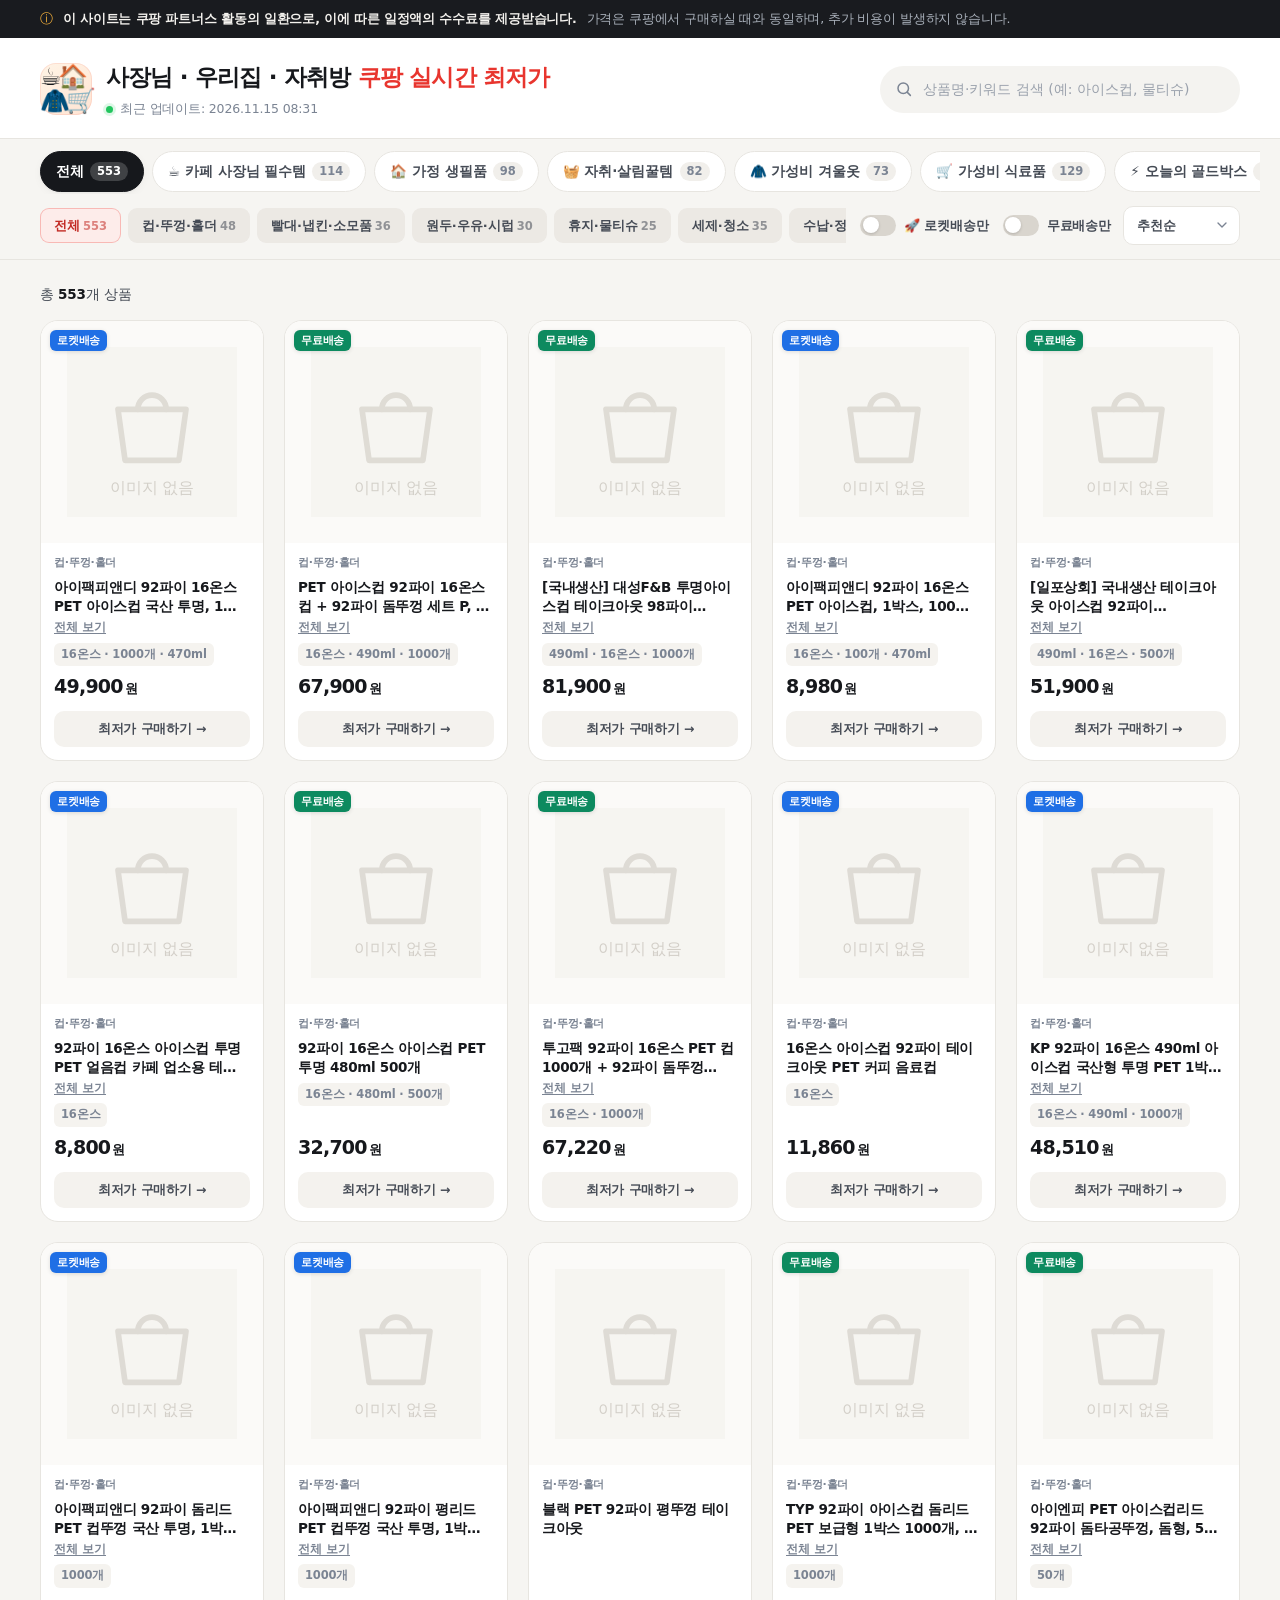
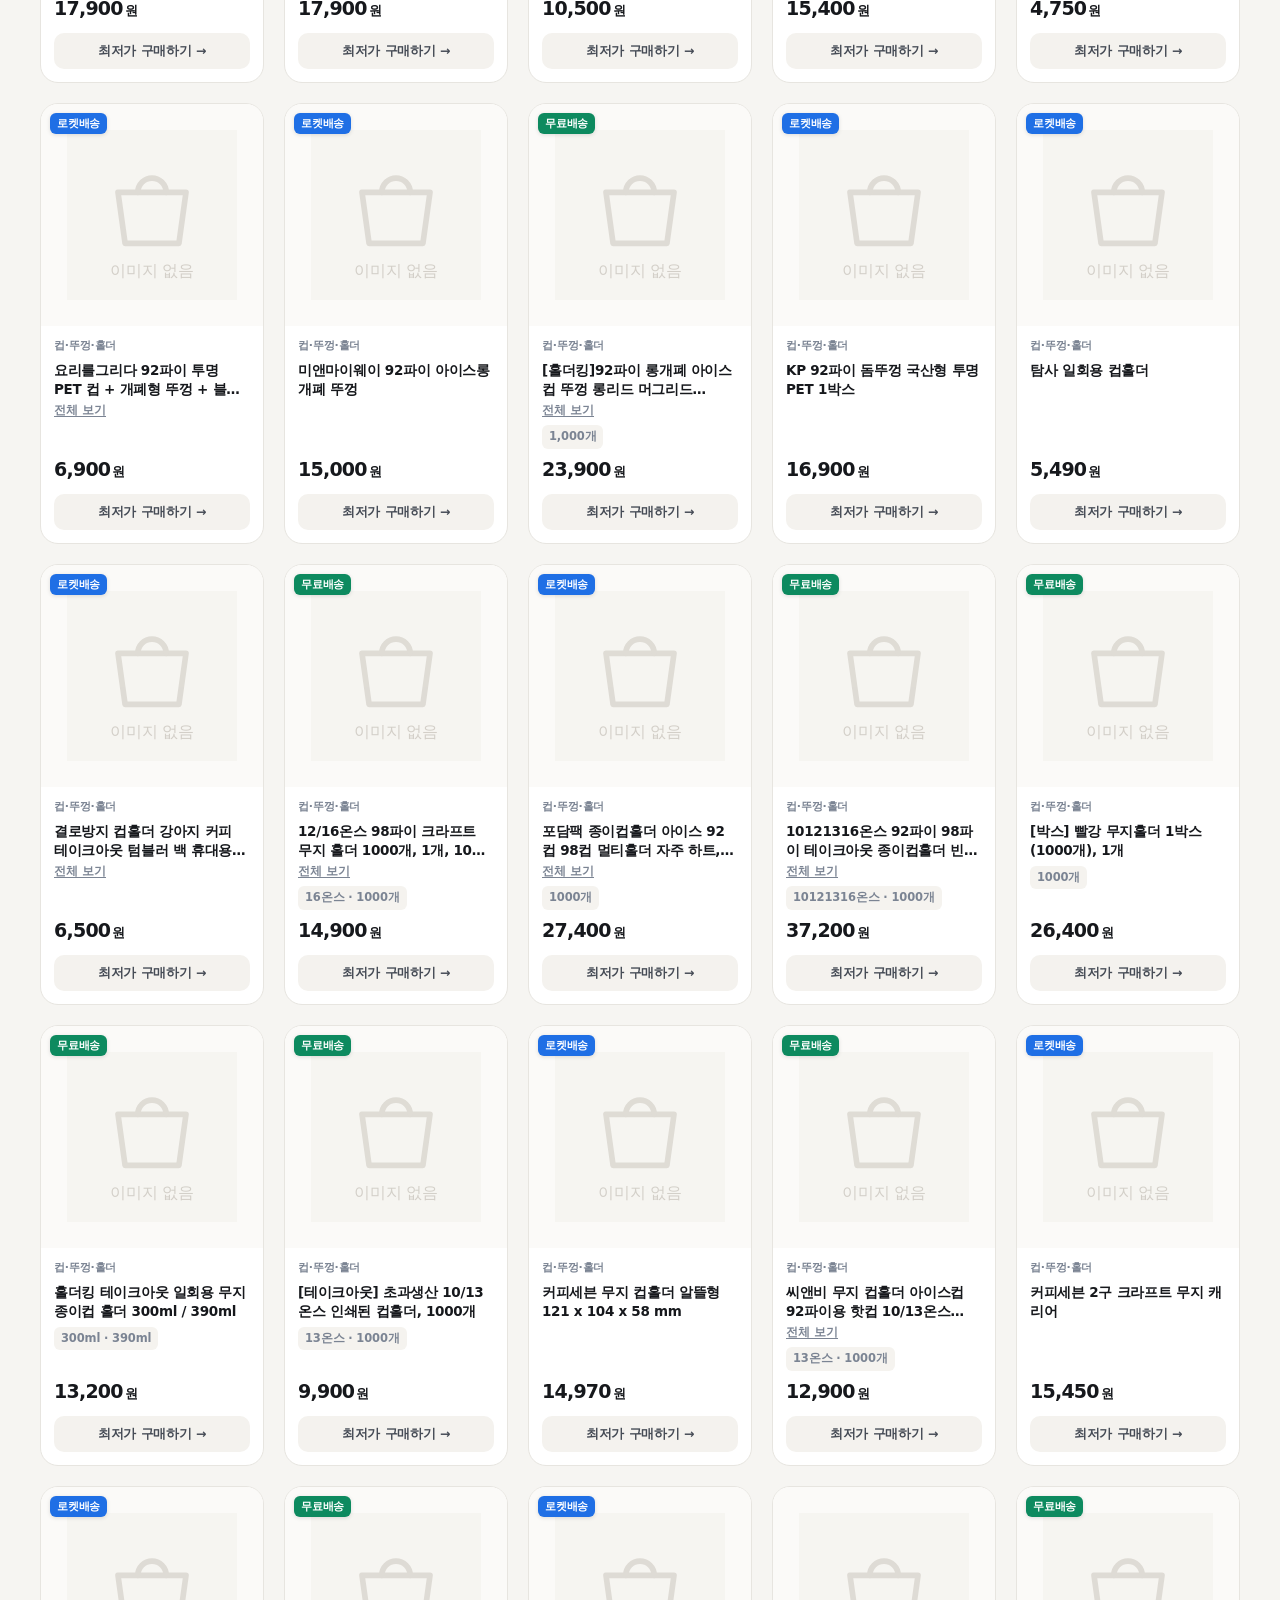
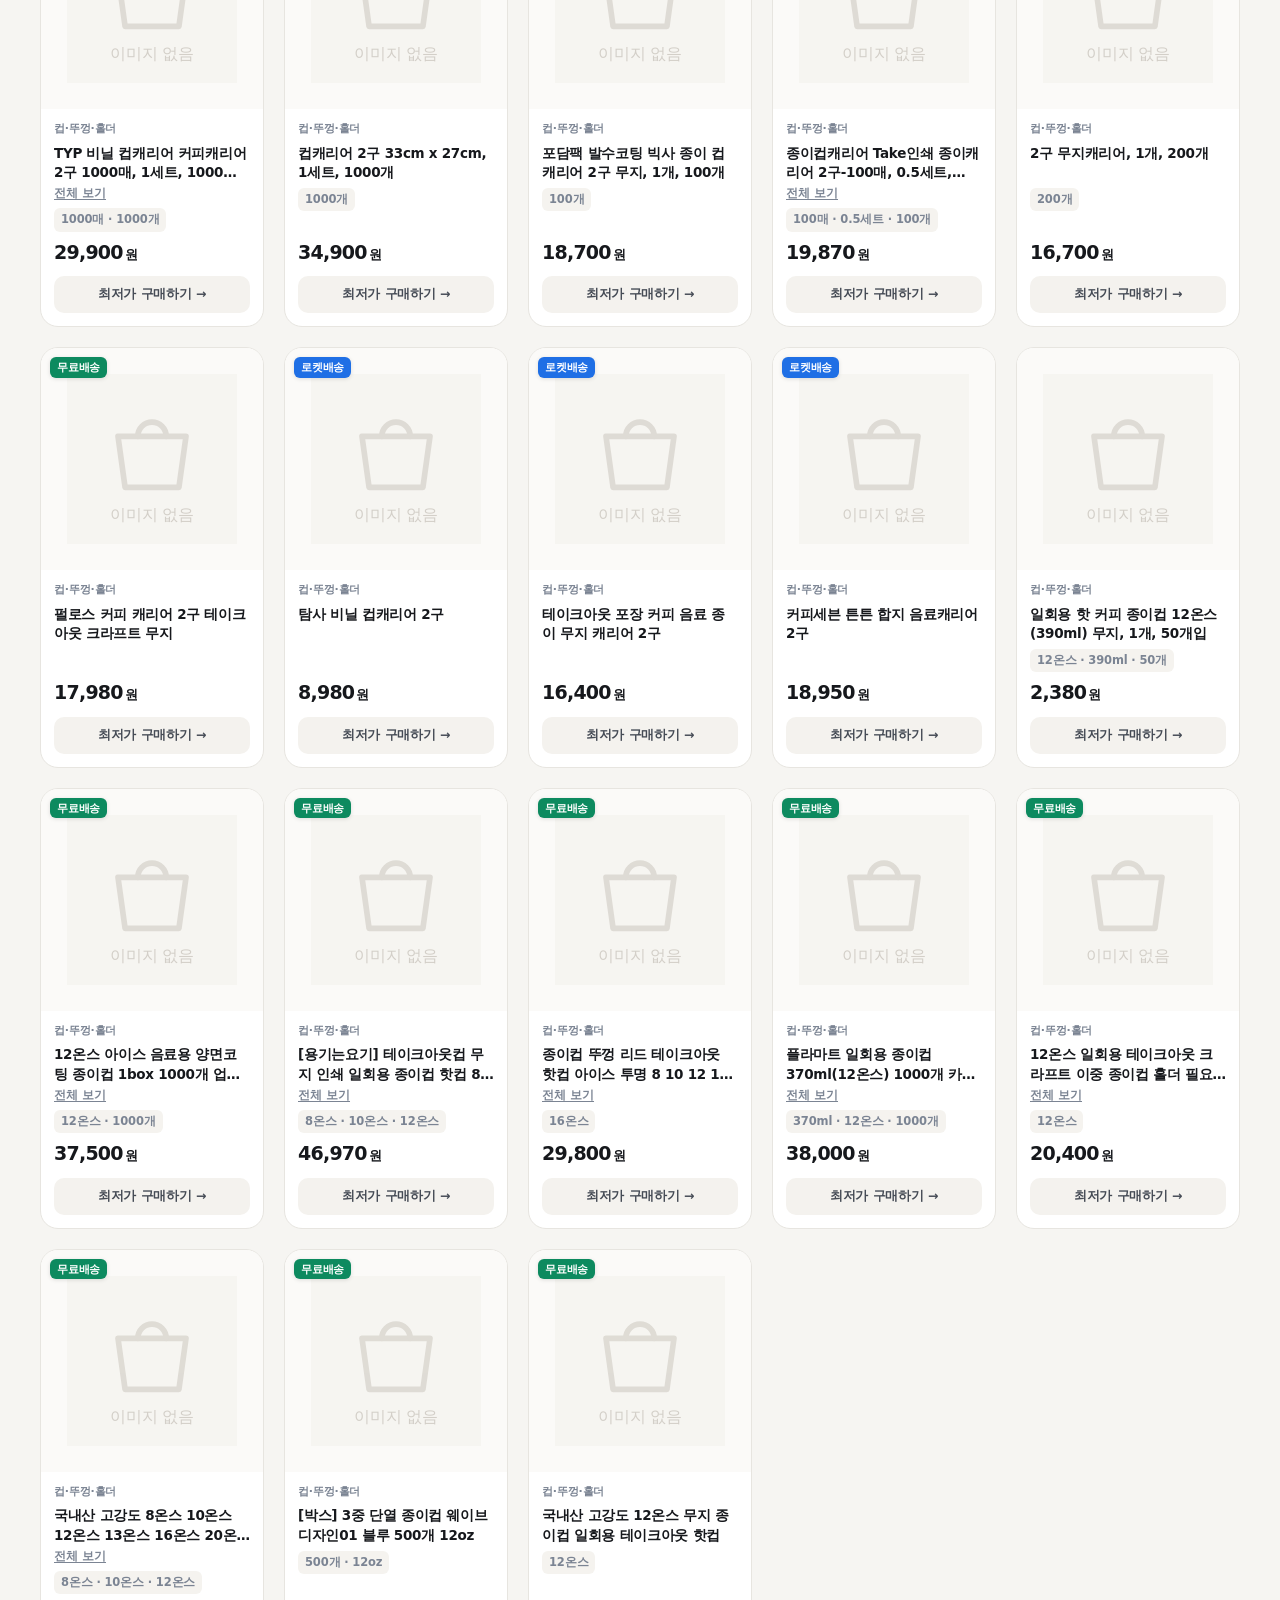
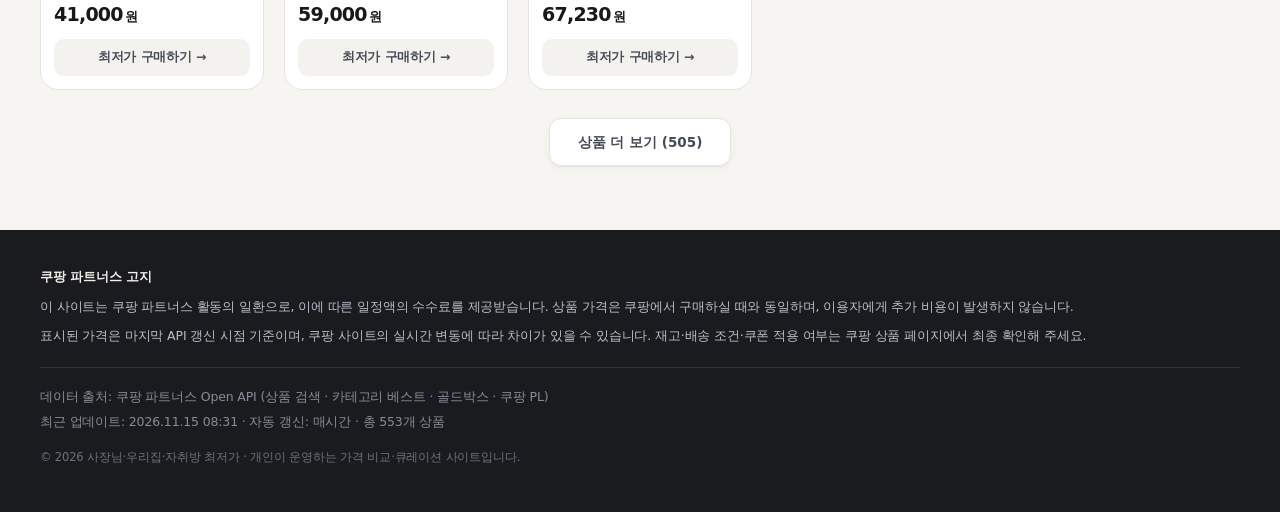
==== commit d1ba5279: "feat(sections): 가성비 겨울옷(🧥)·가성비 식료품(🛒) 탭 추가 - fetch_deals.py: winter(8개 키워드)·food(13개 키워드, 쌀·잡곡 포함) 섹" ====
--- a/index.html
+++ b/index.html
@@ -3,12 +3,12 @@
 <head>
 <meta charset="utf-8">
 <meta name="viewport" content="width=device-width, initial-scale=1, viewport-fit=cover">
-<title>☕🏠🧺 사장님·우리집·자취방 쿠팡 실시간 최저가</title>
-<meta name="description" content="카페 사장님 주간 필수템, 가정 생필품, 자취·살림꿀템을 쿠팡 실시간 가격으로 모아 보여주는 최저가·특가 큐레이션 사이트입니다.">
+<title>☕🏠🧥🛒 사장님·우리집·자취방·겨울옷·식료품 쿠팡 실시간 최저가</title>
+<meta name="description" content="카페 사장님 주간 필수템, 가정 생필품, 자취·살림꿀템, 가성비 겨울옷, 가성비 식료품을 쿠팡 실시간 가격으로 모아 보여주는 최저가·특가 큐레이션 사이트입니다.">
 <meta name="theme-color" content="#ffffff">
 <link rel="canonical" href="https://uphotopia.github.io/cafe-home-deals/">
-<meta property="og:title" content="☕🏠🧺 사장님·우리집·자취방 쿠팡 실시간 최저가">
-<meta property="og:description" content="카페 사장님 주간 필수템 + 가정 생필품 + 자취·살림꿀템, 쿠팡 실시간 최저가·특가 모음">
+<meta property="og:title" content="☕🏠🧥🛒 사장님·우리집·자취방·겨울옷·식료품 쿠팡 실시간 최저가">
+<meta property="og:description" content="카페 사장님 필수템 + 가정 생필품 + 자취·살림꿀템 + 가성비 겨울옷·식료품, 쿠팡 실시간 최저가·특가 모음">
 <meta property="og:type" content="website">
 <link rel="icon" href="data:image/svg+xml,%3Csvg xmlns='http://www.w3.org/2000/svg' viewBox='0 0 100 100'%3E%3Ctext y='.9em' font-size='90'%3E%E2%98%95%3C/text%3E%3C/svg%3E">
 <link rel="stylesheet" href="styles.css">
@@ -29,7 +29,7 @@
 <header class="site-header">
   <div class="wrap site-header__inner">
     <div class="brand">
-      <span class="brand__mark" aria-hidden="true">☕🏠</span>
+      <span class="brand__mark" aria-hidden="true">☕🏠🧥🛒</span>
       <div class="brand__text">
         <h1 class="brand__title">사장님 · 우리집 · 자취방 <span>쿠팡 실시간 최저가</span></h1>
         <p class="brand__meta">
@@ -56,6 +56,8 @@
       <button class="tab" role="tab" data-section="cafe" aria-selected="false">☕ 카페 사장님 필수템 <span class="tab__count" data-count="cafe"></span></button>
       <button class="tab" role="tab" data-section="home" aria-selected="false">🏠 가정 생필품 <span class="tab__count" data-count="home"></span></button>
       <button class="tab" role="tab" data-section="living" aria-selected="false">🧺 자취·살림꿀템 <span class="tab__count" data-count="living"></span></button>
+      <button class="tab" role="tab" data-section="winter" aria-selected="false">🧥 가성비 겨울옷 <span class="tab__count" data-count="winter"></span></button>
+      <button class="tab" role="tab" data-section="food" aria-selected="false">🛒 가성비 식료품 <span class="tab__count" data-count="food"></span></button>
       <button class="tab" role="tab" data-section="goldbox" aria-selected="false">⚡ 오늘의 골드박스 <span class="tab__count" data-count="goldbox"></span></button>
       <button class="tab" role="tab" data-section="pl" aria-selected="false">🔥 쿠팡 PL 특가 <span class="tab__count" data-count="pl"></span></button>
     </nav>
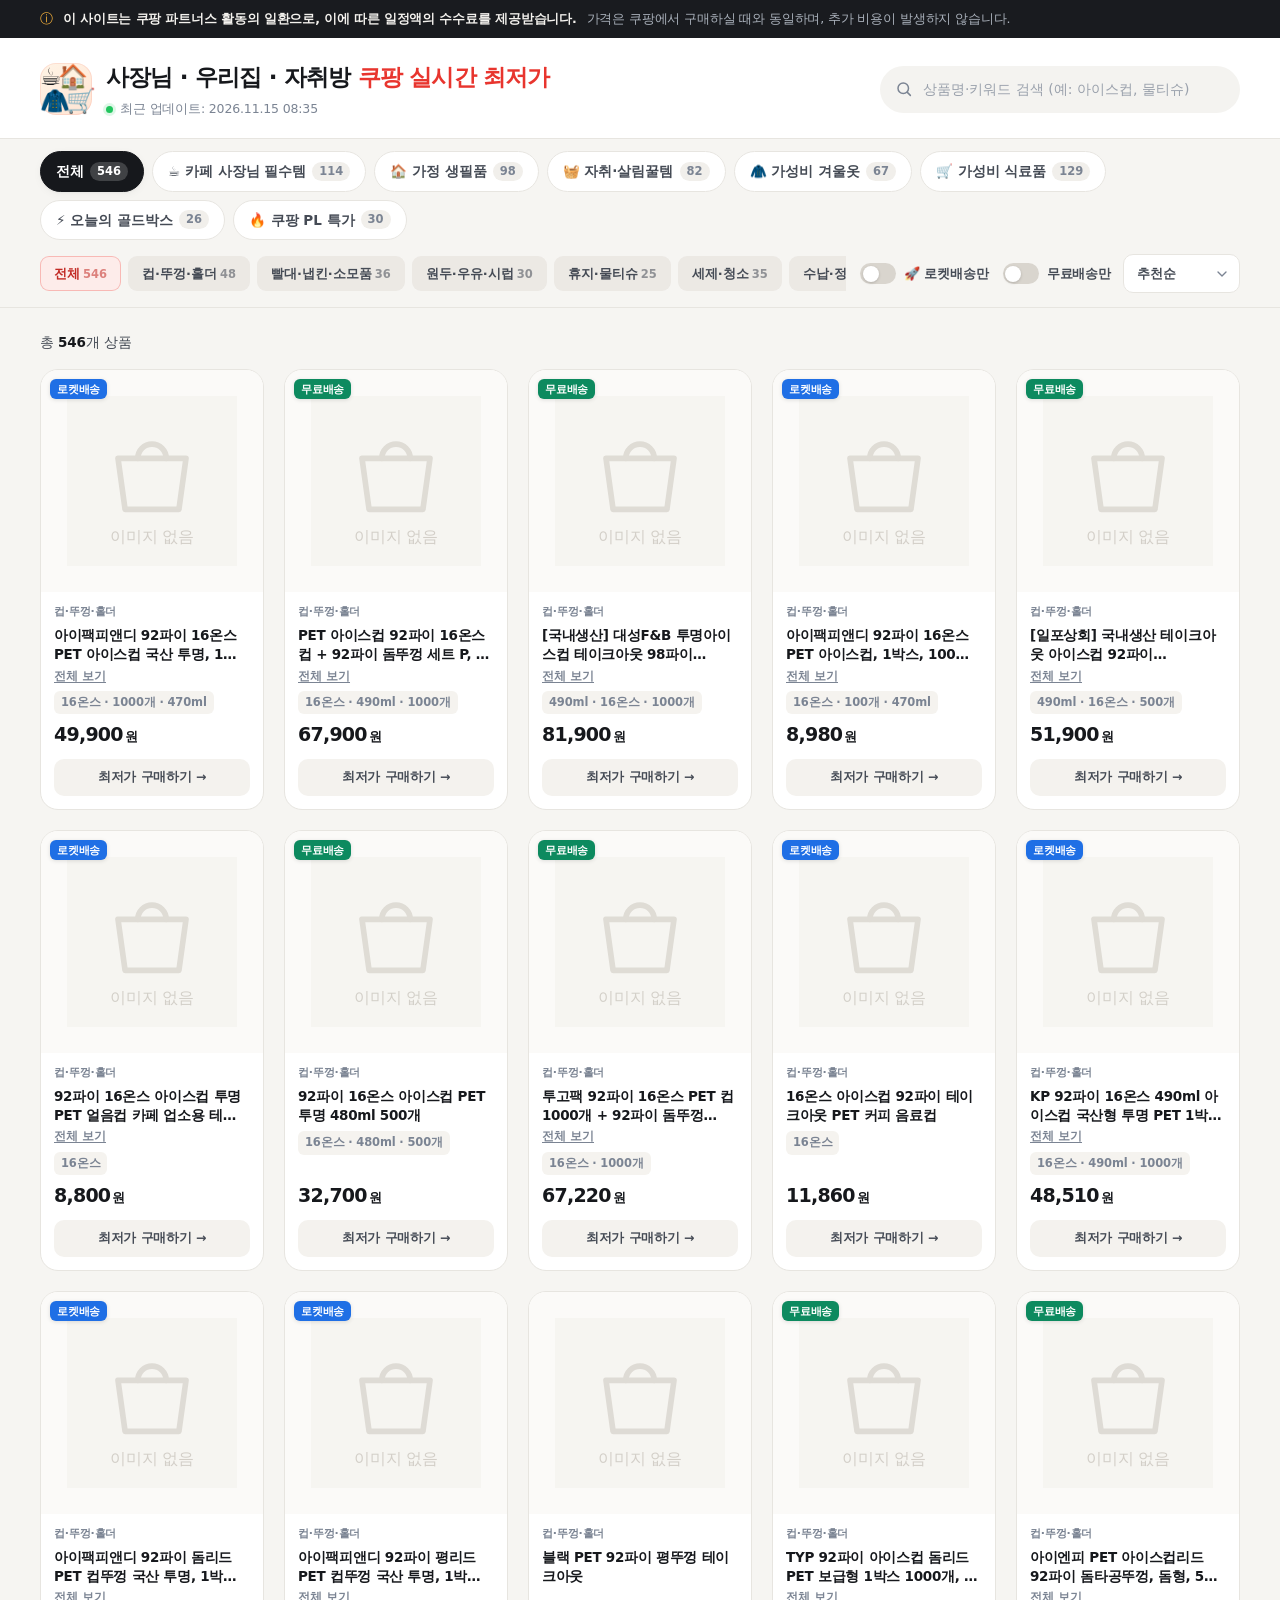
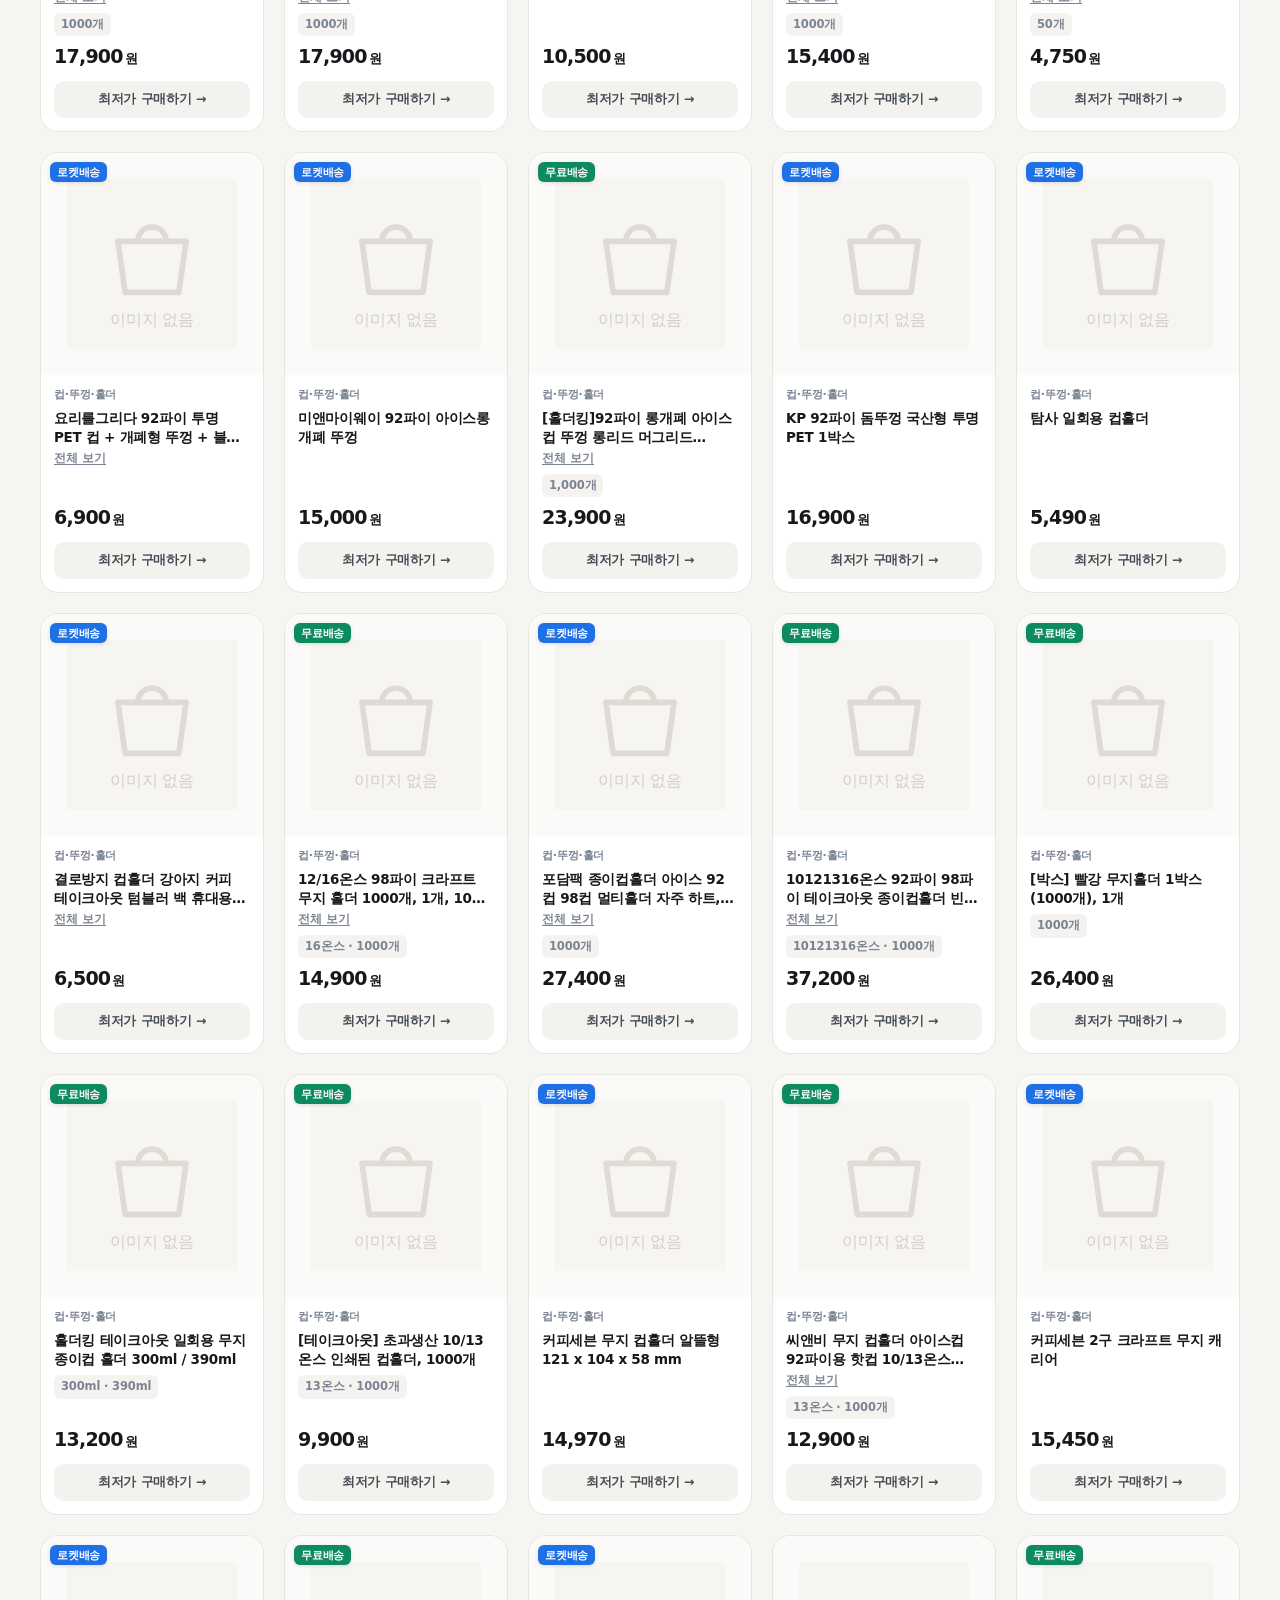
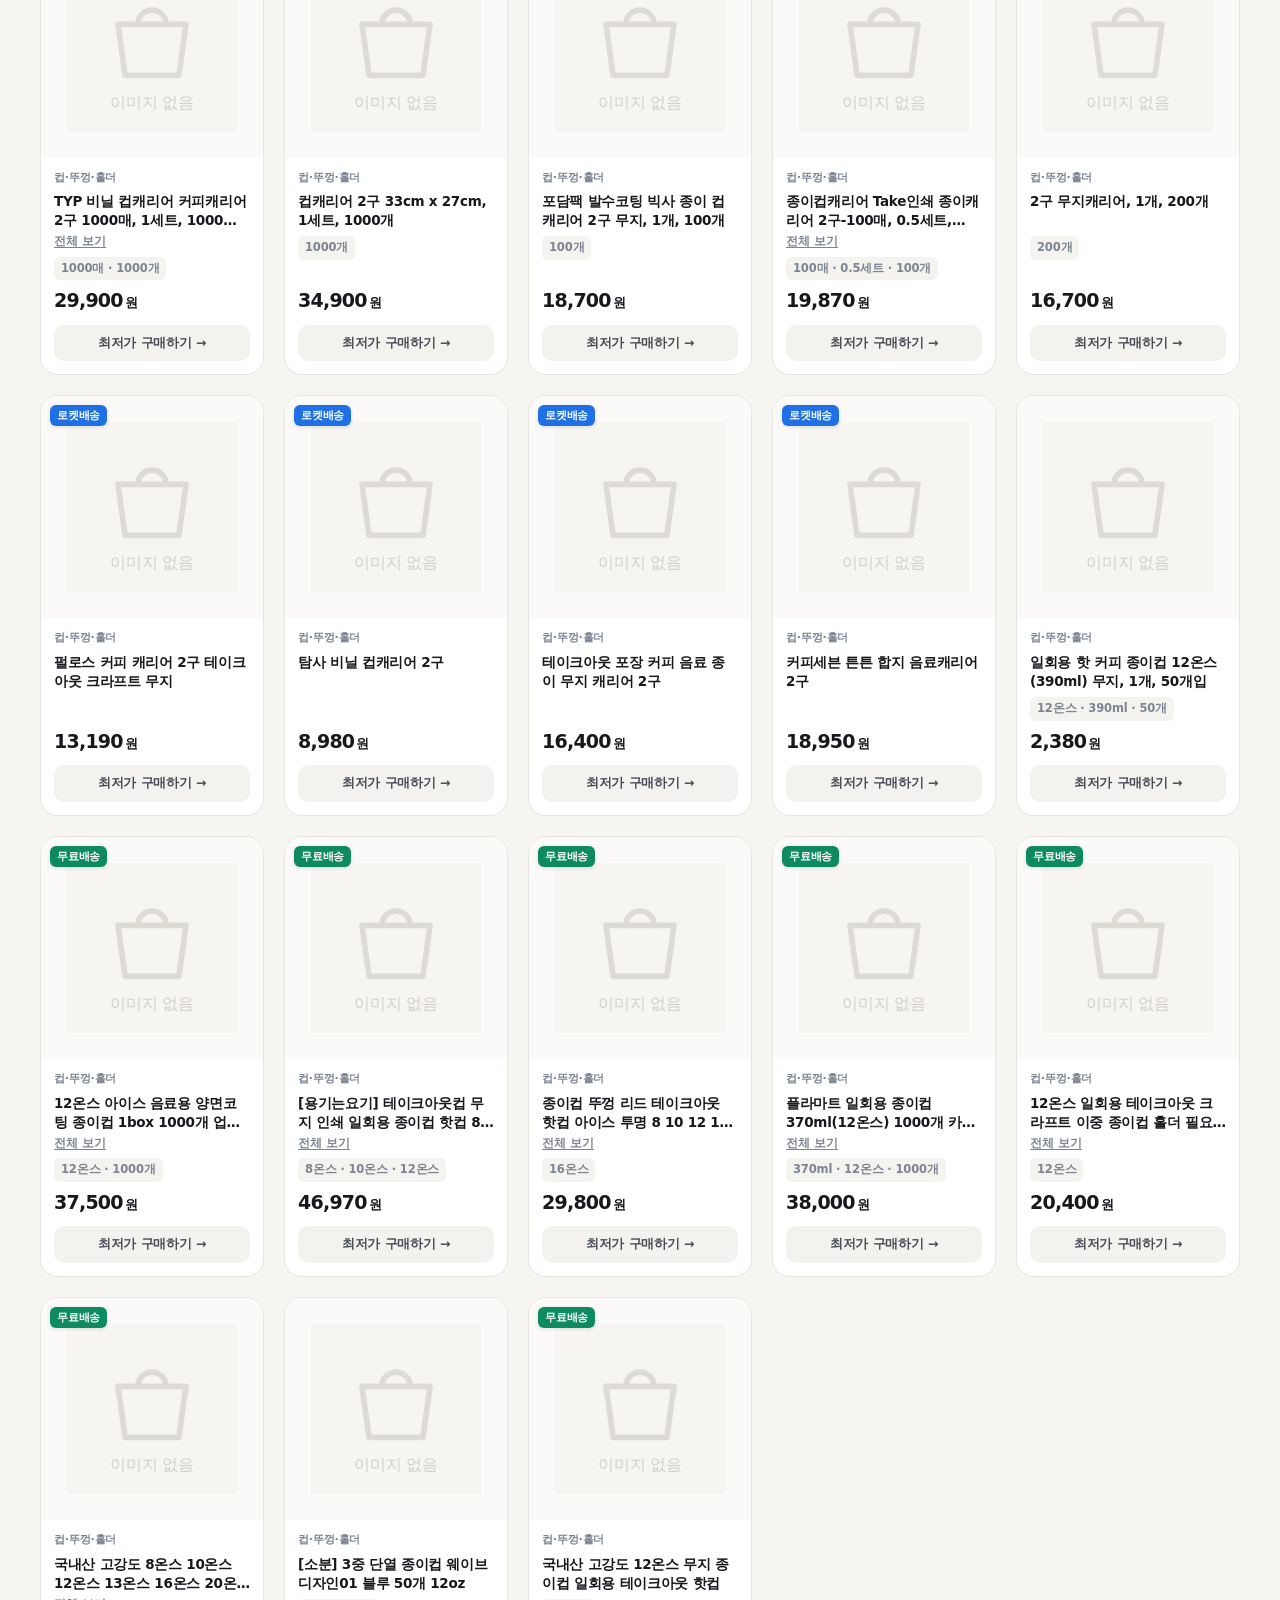
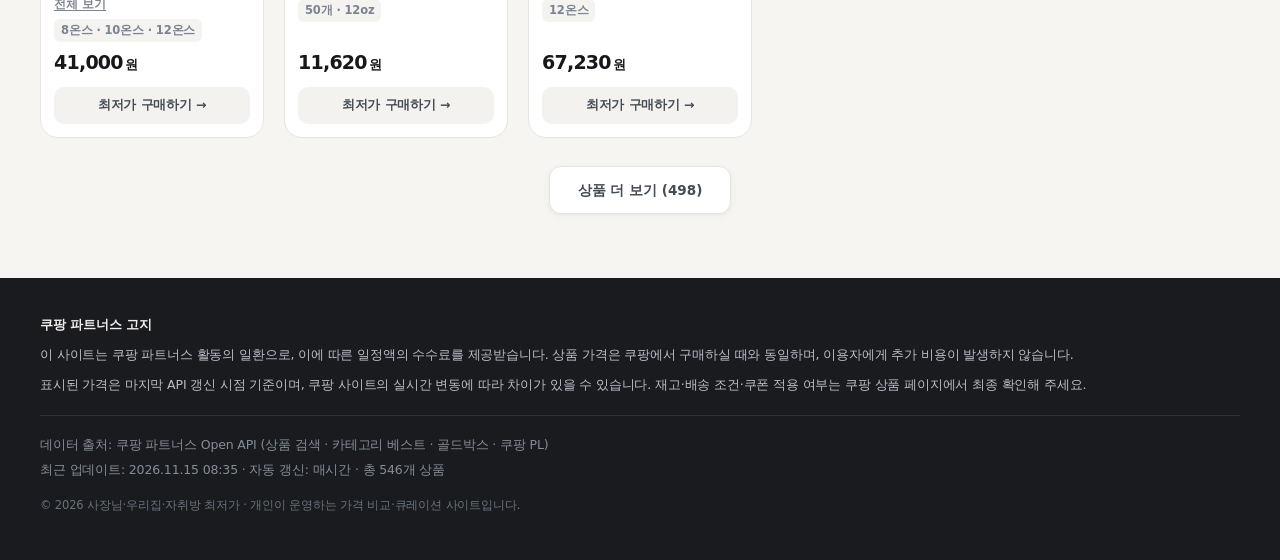
==== commit f1be87f6: "style(mobile): 360~430px 모바일 UI 최적화 — 8개 탭 4x2 그리드·헤더/필터 컴팩트·2열 카드 정돈 - 탭: 모바일에서 가로 스크롤 대신 4열×2행 그리드" ====
--- a/index.html
+++ b/index.html
@@ -20,7 +20,8 @@
   <div class="notice__inner">
     <span class="notice__icon" aria-hidden="true">ⓘ</span>
     <p>
-      <strong>이 사이트는 쿠팡 파트너스 활동의 일환으로, 이에 따른 일정액의 수수료를 제공받습니다.</strong>
+      <strong class="notice__full">이 사이트는 쿠팡 파트너스 활동의 일환으로, 이에 따른 일정액의 수수료를 제공받습니다.</strong>
+      <strong class="notice__short">쿠팡 파트너스 활동으로 일정액의 수수료를 받습니다.</strong>
       <span class="notice__sub">가격은 쿠팡에서 구매하실 때와 동일하며, 추가 비용이 발생하지 않습니다.</span>
     </p>
   </div>
@@ -52,14 +53,14 @@
 <div class="bar" id="bar">
   <div class="wrap">
     <nav class="tabs" role="tablist" aria-label="상품 섹션">
-      <button class="tab is-active" role="tab" data-section="all" aria-selected="true">전체 <span class="tab__count" data-count="all"></span></button>
-      <button class="tab" role="tab" data-section="cafe" aria-selected="false">☕ 카페 사장님 필수템 <span class="tab__count" data-count="cafe"></span></button>
-      <button class="tab" role="tab" data-section="home" aria-selected="false">🏠 가정 생필품 <span class="tab__count" data-count="home"></span></button>
-      <button class="tab" role="tab" data-section="living" aria-selected="false">🧺 자취·살림꿀템 <span class="tab__count" data-count="living"></span></button>
-      <button class="tab" role="tab" data-section="winter" aria-selected="false">🧥 가성비 겨울옷 <span class="tab__count" data-count="winter"></span></button>
-      <button class="tab" role="tab" data-section="food" aria-selected="false">🛒 가성비 식료품 <span class="tab__count" data-count="food"></span></button>
-      <button class="tab" role="tab" data-section="goldbox" aria-selected="false">⚡ 오늘의 골드박스 <span class="tab__count" data-count="goldbox"></span></button>
-      <button class="tab" role="tab" data-section="pl" aria-selected="false">🔥 쿠팡 PL 특가 <span class="tab__count" data-count="pl"></span></button>
+      <button class="tab is-active" role="tab" data-section="all" aria-selected="true"><span class="tab__long">전체</span><span class="tab__short">전체</span> <span class="tab__count" data-count="all"></span></button>
+      <button class="tab" role="tab" data-section="cafe" aria-selected="false"><span class="tab__long">☕ 카페 사장님 필수템</span><span class="tab__short">카페</span> <span class="tab__count" data-count="cafe"></span></button>
+      <button class="tab" role="tab" data-section="home" aria-selected="false"><span class="tab__long">🏠 가정 생필품</span><span class="tab__short">생필품</span> <span class="tab__count" data-count="home"></span></button>
+      <button class="tab" role="tab" data-section="living" aria-selected="false"><span class="tab__long">🧺 자취·살림꿀템</span><span class="tab__short">자취·살림</span> <span class="tab__count" data-count="living"></span></button>
+      <button class="tab" role="tab" data-section="winter" aria-selected="false"><span class="tab__long">🧥 가성비 겨울옷</span><span class="tab__short">겨울옷</span> <span class="tab__count" data-count="winter"></span></button>
+      <button class="tab" role="tab" data-section="food" aria-selected="false"><span class="tab__long">🛒 가성비 식료품</span><span class="tab__short">식료품</span> <span class="tab__count" data-count="food"></span></button>
+      <button class="tab" role="tab" data-section="goldbox" aria-selected="false"><span class="tab__long">⚡ 오늘의 골드박스</span><span class="tab__short">골드박스</span> <span class="tab__count" data-count="goldbox"></span></button>
+      <button class="tab" role="tab" data-section="pl" aria-selected="false"><span class="tab__long">🔥 쿠팡 PL 특가</span><span class="tab__short">PL특가</span> <span class="tab__count" data-count="pl"></span></button>
     </nav>
 
     <div class="controls">
--- a/styles.css
+++ b/styles.css
@@ -91,6 +91,7 @@
 .notice p { margin: 0; }
 .notice strong { font-weight: 600; }
 .notice__sub { color: #a9b0ba; margin-left: 6px; }
+.notice__short { display: none; }
 
 /* ---------------- 헤더 ---------------- */
 
@@ -228,6 +229,7 @@
   color: #fff;
   box-shadow: var(--shadow-sm);
 }
+.tab__short { display: none; }
 .tab__count {
   font-size: 11.5px;
   font-weight: 700;
@@ -636,37 +638,139 @@
 /* ---------------- 반응형 ---------------- */
 
 @media (max-width: 900px) {
-  .site-header__inner { flex-wrap: wrap; gap: 14px; padding-top: 18px; padding-bottom: 16px; }
+  .site-header__inner { flex-wrap: wrap; gap: 12px; padding-top: 16px; padding-bottom: 14px; }
   .search { margin-left: 0; width: 100%; }
   .brand__title { font-size: 18.5px; }
 }
 
+/* 태블릿(641~900px): 8개 탭이 가로 스크롤 없이 모두 보이도록 줄바꿈 */
+@media (max-width: 900px) and (min-width: 641px) {
+  .tabs { flex-wrap: wrap; overflow-x: visible; row-gap: 8px; }
+}
+
 @media (max-width: 640px) {
-  body { font-size: 14px; }
-  .wrap { padding: 0 14px; }
-  .notice__inner { padding: 9px 14px; font-size: 11.5px; }
-  .notice__sub { display: none; }
-  .brand__mark { width: 44px; height: 44px; font-size: 20px; border-radius: 13px; }
-  .brand__title { font-size: 17px; white-space: normal; }
-  .brand__title span { display: block; }
-  .brand__meta { font-size: 11.5px; }
-  .tabs { margin: 0 -14px; padding-left: 14px; padding-right: 14px; }
-  .tab { padding: 8px 13px; font-size: 12.5px; }
-  .controls { gap: 8px; }
-  .controls__right { width: 100%; justify-content: space-between; gap: 6px; }
-  .switch { gap: 6px; }
-  .switch__label { font-size: 12px; }
-  .main { padding: 16px 14px 52px; }
-  .grid { grid-template-columns: repeat(2, minmax(0, 1fr)); gap: 11px; }
-  .skeleton { grid-template-columns: repeat(2, minmax(0, 1fr)); gap: 11px; }
-  .card__body { padding: 10px 10px 11px; gap: 5px; }
-  .card__name { font-size: 12.5px; }
-  .card__price { font-size: 17px; }
-  .card__price span { font-size: 12px; }
-  .card__cta { padding: 8px; font-size: 11.5px; }
-  .badge { font-size: 9.5px; padding: 4px 6px; }
-  .badges { top: 7px; left: 7px; gap: 3px; }
-  .site-footer { padding: 28px 0 36px; font-size: 12px; }
+  body { font-size: 14px; -webkit-tap-highlight-color: transparent; }
+  .wrap { padding: 0 12px; }
+
+  /* ---------- 공지 바: 한 줄 컴팩트 ---------- */
+  .notice__inner { padding: 7px 12px; font-size: 10.5px; line-height: 1.35; gap: 6px; align-items: center; }
+  .notice__icon { font-size: 11px; }
+  .notice__full, .notice__sub { display: none; }
+  .notice__short { display: inline; font-weight: 600; }
+
+  /* ---------- 헤더: 로고·타이틀·검색 높이 축소 ---------- */
+  .site-header__inner { padding-top: 9px; padding-bottom: 9px; gap: 8px; }
+  .brand { gap: 7px; flex: 1 1 auto; min-width: 0; }
+  .brand__mark { display: none; }
+  .brand__text { min-width: 0; flex: 1 1 auto; }
+  .brand__title {
+    font-size: 14px;
+    letter-spacing: -0.04em;
+    white-space: nowrap;
+    overflow: hidden;
+    text-overflow: ellipsis;
+  }
+  .brand__title span { display: inline; }
+  .brand__meta { margin-top: 3px; font-size: 10.5px; gap: 5px; }
+  .dot { width: 6px; height: 6px; box-shadow: 0 0 0 2px rgba(34, 197, 94, .15); }
+  .search { height: 38px; padding: 0 11px; }
+  .search__icon { width: 16px; height: 16px; }
+  .search input { padding: 8px 8px; font-size: 13.5px; }
+  .search__clear { width: 18px; height: 18px; }
+
+  /* ---------- 탭: 4×2 그리드로 8개 모두 첫 화면에 ---------- */
+  .bar { padding: 8px 0; }
+  .tabs {
+    display: grid;
+    grid-template-columns: repeat(4, minmax(0, 1fr));
+    gap: 5px;
+    overflow: visible;
+    margin: 0;
+    padding: 0;
+    -webkit-overflow-scrolling: touch;
+  }
+  .tab {
+    justify-content: center;
+    gap: 3px;
+    min-height: 34px;
+    padding: 6px 5px;
+    font-size: 11px;
+    border-radius: 10px;
+    letter-spacing: -0.02em;
+    min-width: 0;
+  }
+  .tab__long { display: none; }
+  .tab__short { display: inline; overflow: hidden; text-overflow: ellipsis; white-space: nowrap; }
+  .tab__count { font-size: 9.5px; padding: 1px 4px; min-width: 15px; line-height: 1.4; }
+
+  /* ---------- 필터: 칩·토글·정렬 축소 ---------- */
+  .controls {
+    flex-direction: column;
+    align-items: stretch;
+    flex-wrap: nowrap;
+    gap: 6px;
+    margin-top: 6px;
+  }
+  .chips {
+    flex: none;
+    width: 100%;
+    gap: 6px;
+    padding: 1px 0;
+    -webkit-overflow-scrolling: touch;
+    overscroll-behavior-x: contain;
+    scrollbar-width: none;
+  }
+  .chip { padding: 8px 11px; font-size: 11.5px; border-radius: 8px; }
+  .chip__n { font-size: 10px; }
+  .controls__right { width: 100%; justify-content: space-between; gap: 8px; margin-left: 0; flex-wrap: wrap; row-gap: 4px; }
+  .switch { padding: 4px 0; gap: 6px; min-height: 32px; }
+  .switch__track { width: 32px; height: 19px; }
+  .switch__thumb { width: 14px; height: 14px; top: 2.5px; left: 2.5px; }
+  .switch input:checked + .switch__track .switch__thumb { transform: translateX(13px); }
+  .switch__label { font-size: 11.5px; }
+  .select select { padding: 7px 28px 7px 11px; font-size: 11.5px; border-radius: 9px; }
+  .select svg { width: 14px; height: 14px; right: 9px; }
+
+  /* ---------- 본문 · 2열 카드 ---------- */
+  .main { padding: 10px 12px 48px; }
+  #grid { scroll-margin-top: 184px; }
+  .resultbar { margin: 0 0 10px; gap: 6px; min-height: 0; flex-wrap: nowrap; }
+  .resultbar__count { font-size: 12px; }
+  .resultbar__hint { font-size: 11px; overflow: hidden; text-overflow: ellipsis; white-space: nowrap; }
+  .grid { grid-template-columns: repeat(2, minmax(0, 1fr)); gap: 10px; }
+  .skeleton { grid-template-columns: repeat(2, minmax(0, 1fr)); gap: 10px; }
+  .card { border-radius: 14px; }
+  .card__body { padding: 9px 9px 10px; gap: 4px; }
+  .card__sub { font-size: 10px; }
+  .card__name { font-size: 12.5px; line-height: 1.38; min-height: calc(12.5px * 1.38 * 2); }
+  .card__more { font-size: 10.5px; padding: 4px 0; margin-top: -2px; }
+  .card__unit { font-size: 10px; padding: 2px 5px; }
+  .card__price { font-size: 16.5px; padding-top: 2px; }
+  .card__price span { font-size: 11.5px; }
+  .card__cta { margin-top: 7px; padding: 0 8px; min-height: 40px; font-size: 11.5px; border-radius: 9px; }
+  .badge { font-size: 9px; padding: 4px 5px; border-radius: 5px; }
+  .badges { top: 6px; left: 6px; gap: 3px; max-width: calc(100% - 12px); }
+  .rank { font-size: 9.5px; padding: 2px 6px; right: 6px; bottom: 6px; }
+  .sk__line { margin: 10px 9px; }
+  .btn-more { min-height: 46px; padding: 12px 24px; width: 100%; }
+  .empty { padding: 44px 16px 52px; }
+  .empty__emoji { font-size: 32px; }
+  .site-footer { padding: 24px 0 32px; font-size: 11.5px; line-height: 1.65; }
+}
+
+/* 아주 좁은 폭(360px 이하)에서는 탭 숫자 배지를 조금 더 줄인다 */
+@media (max-width: 370px) {
+  .tab { font-size: 10.5px; padding: 6px 4px; gap: 2px; }
+  .tab__count { font-size: 9px; padding: 1px 3px; min-width: 14px; }
+  .brand__title { font-size: 12.5px; }
+  .wrap { padding-left: 10px; padding-right: 10px; }
+  .main { padding: 10px 10px 48px; }
+  .grid, .skeleton { gap: 8px; }
+}
+
+@media (min-width: 901px) {
+  /* 데스크톱에서는 탭이 잘리지 않도록 여러 줄로 펼친다 (모바일은 가로 스크롤 유지) */
+  .tabs { flex-wrap: wrap; overflow-x: visible; row-gap: 8px; }
 }
 
 @media (min-width: 1040px) {
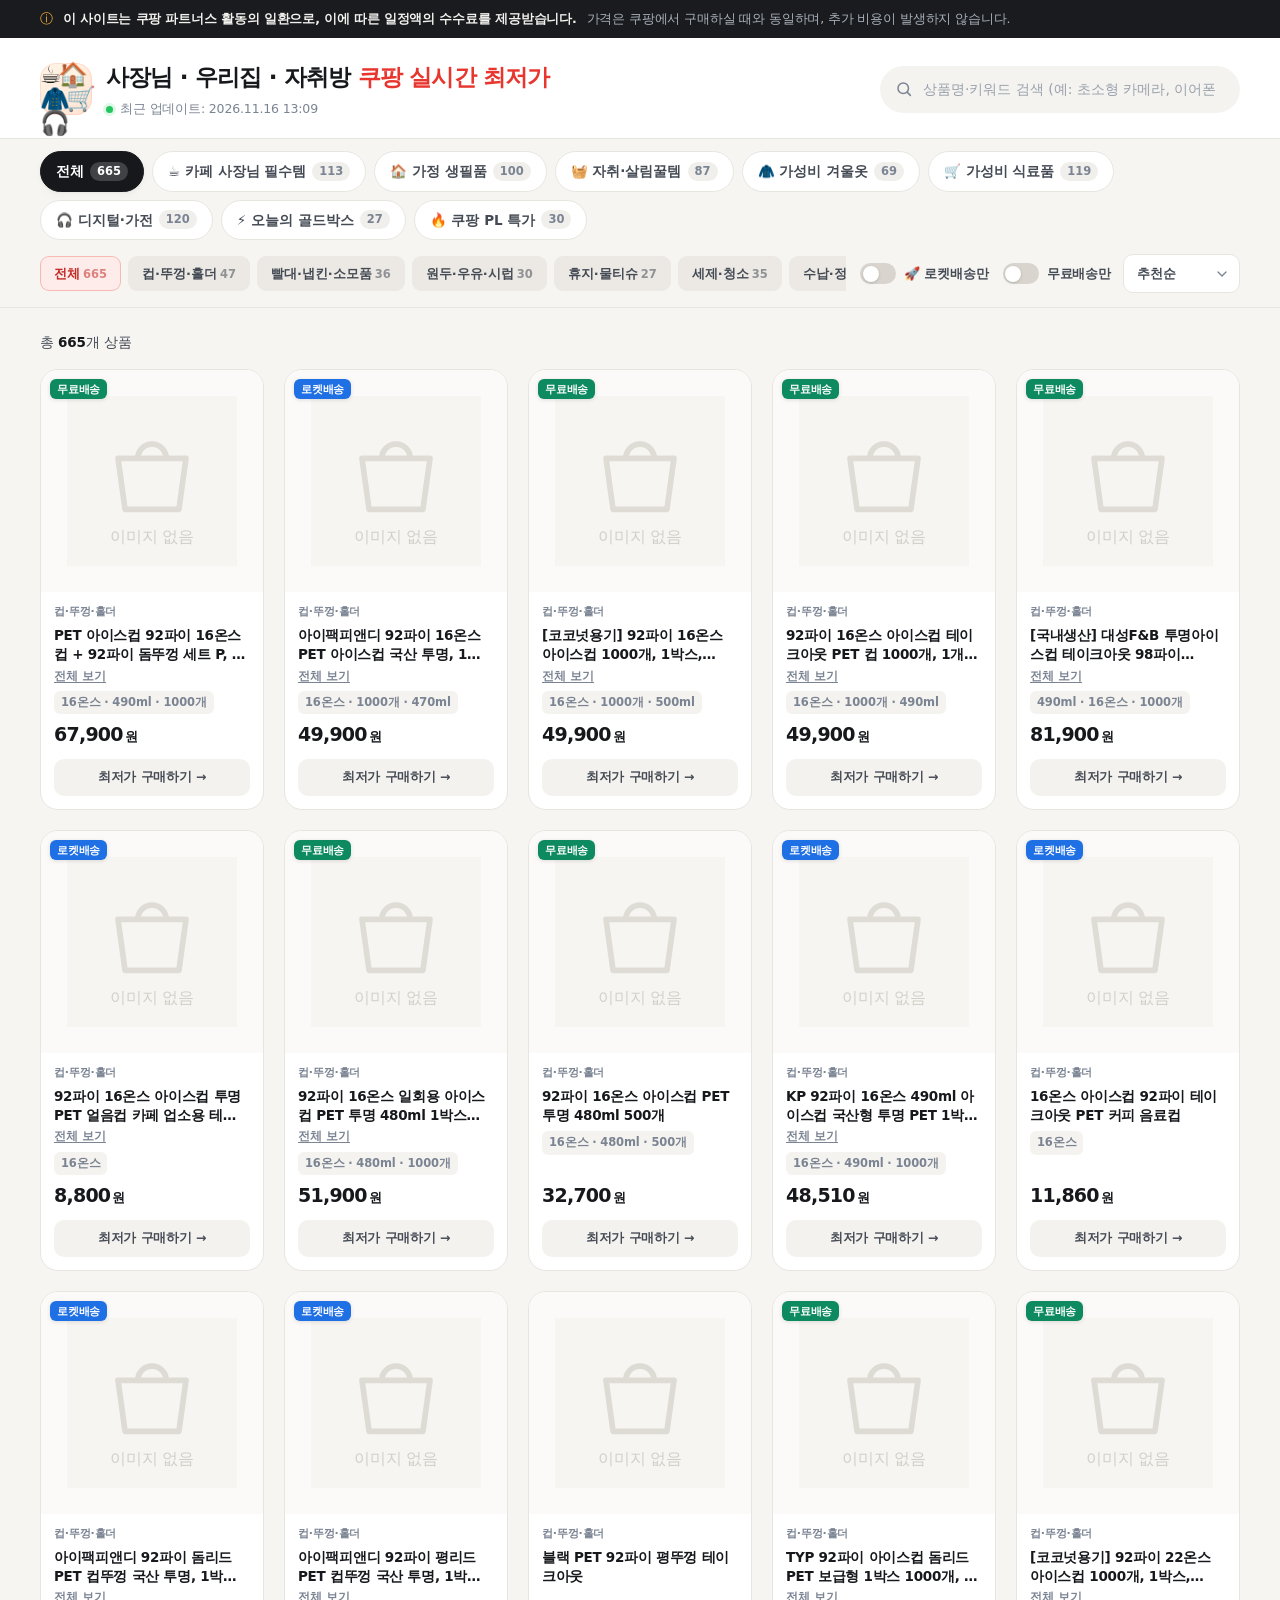
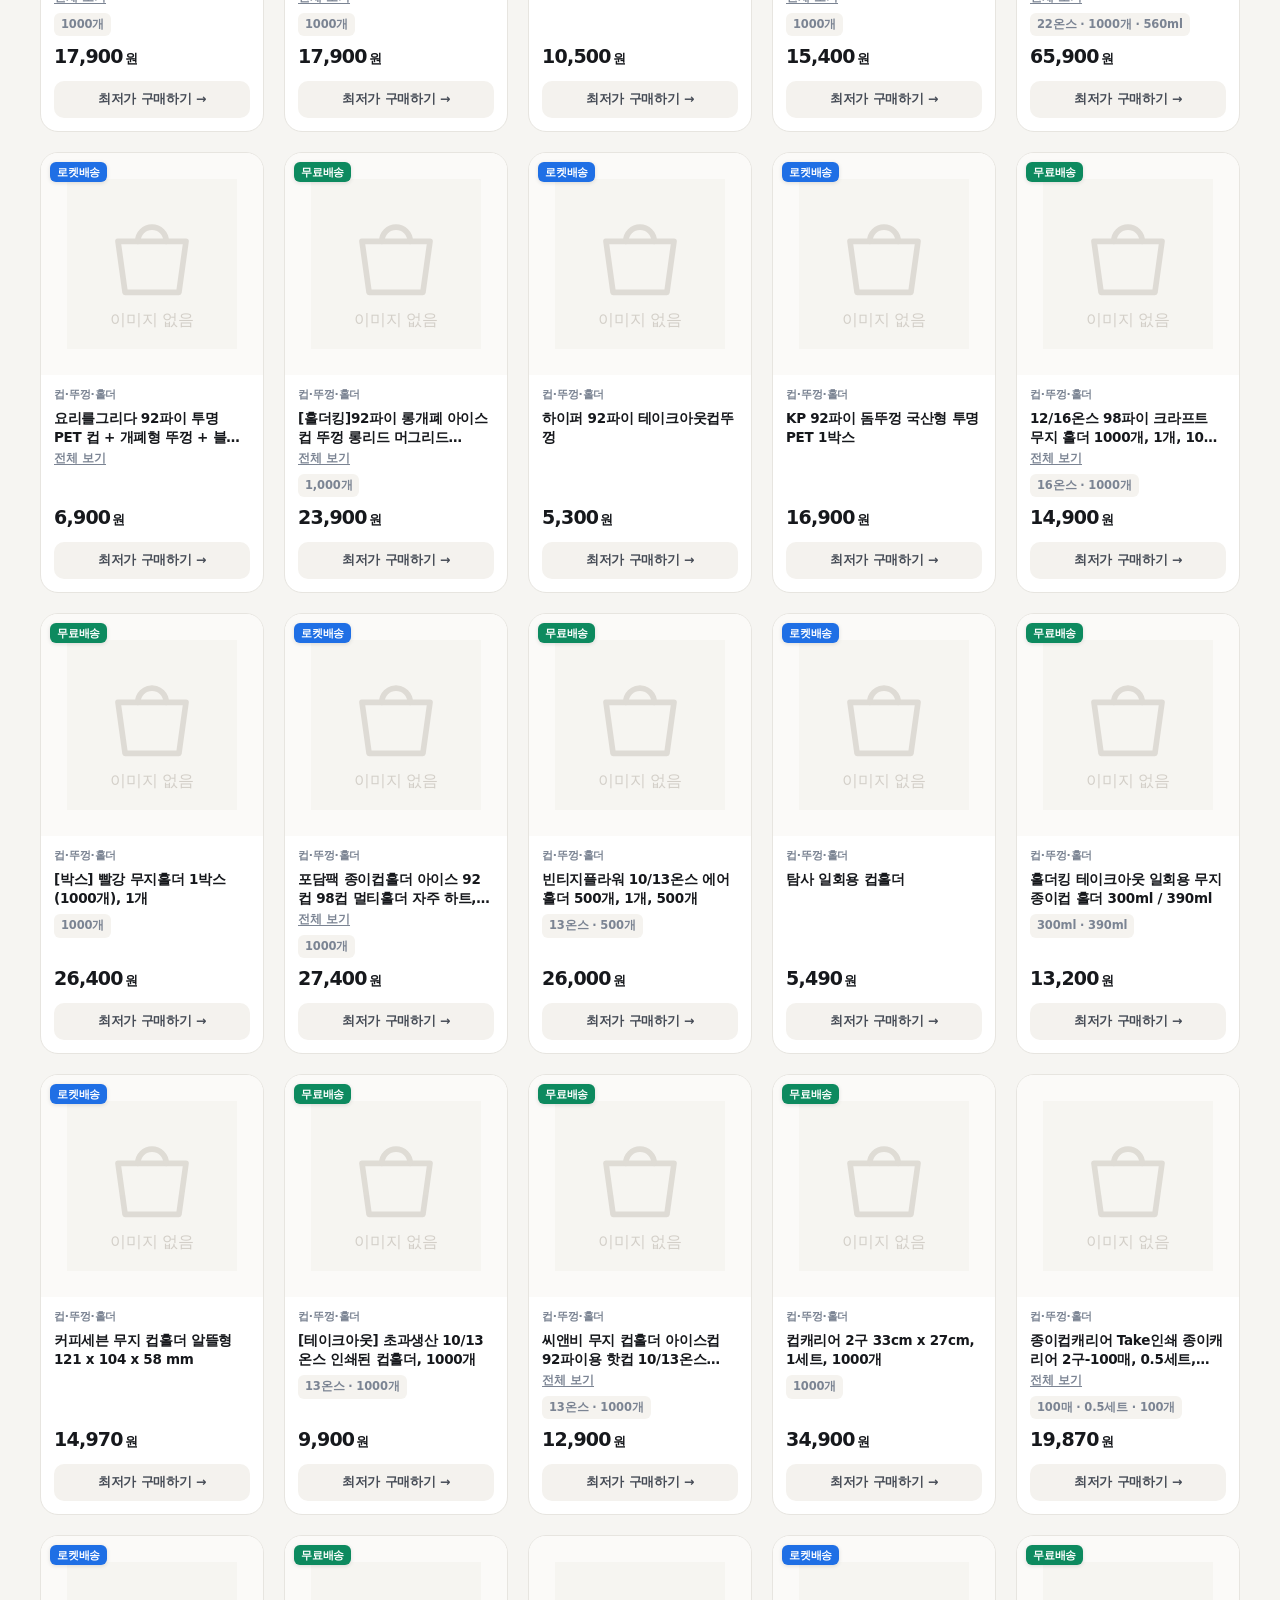
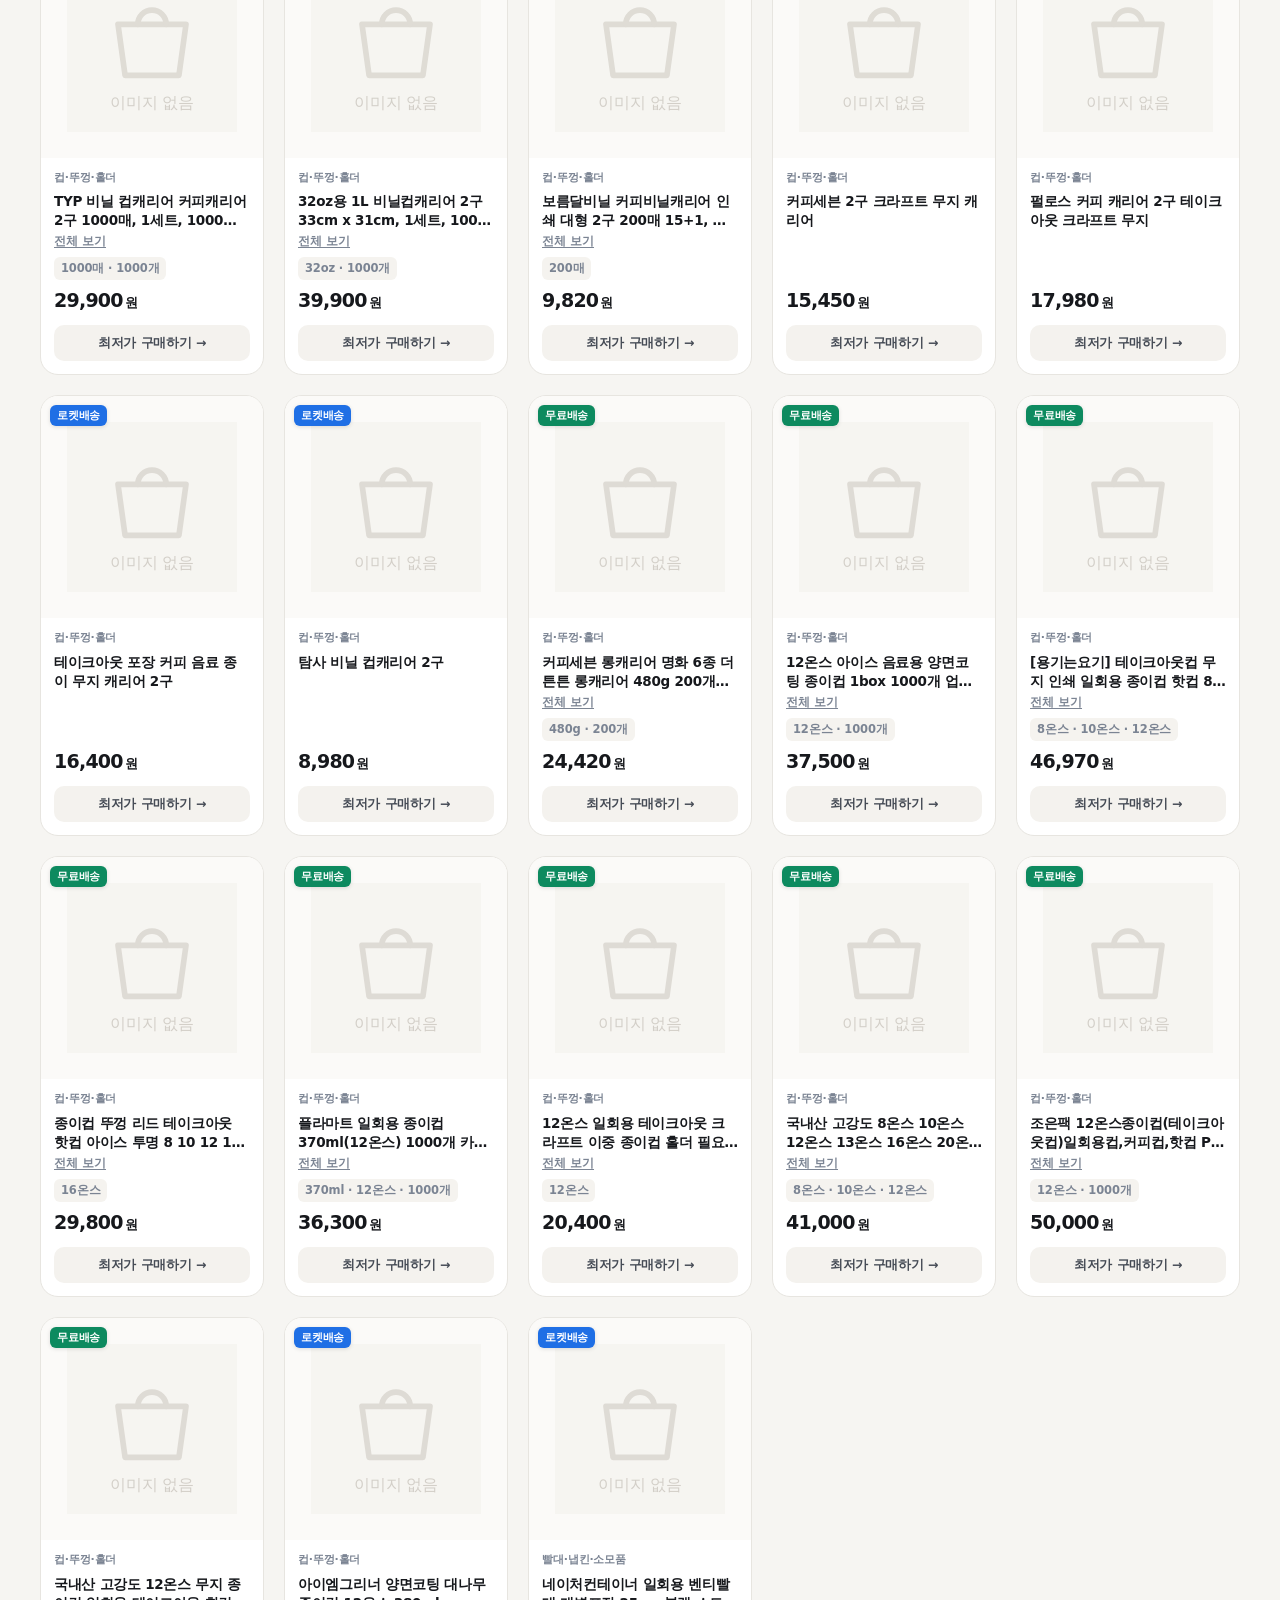
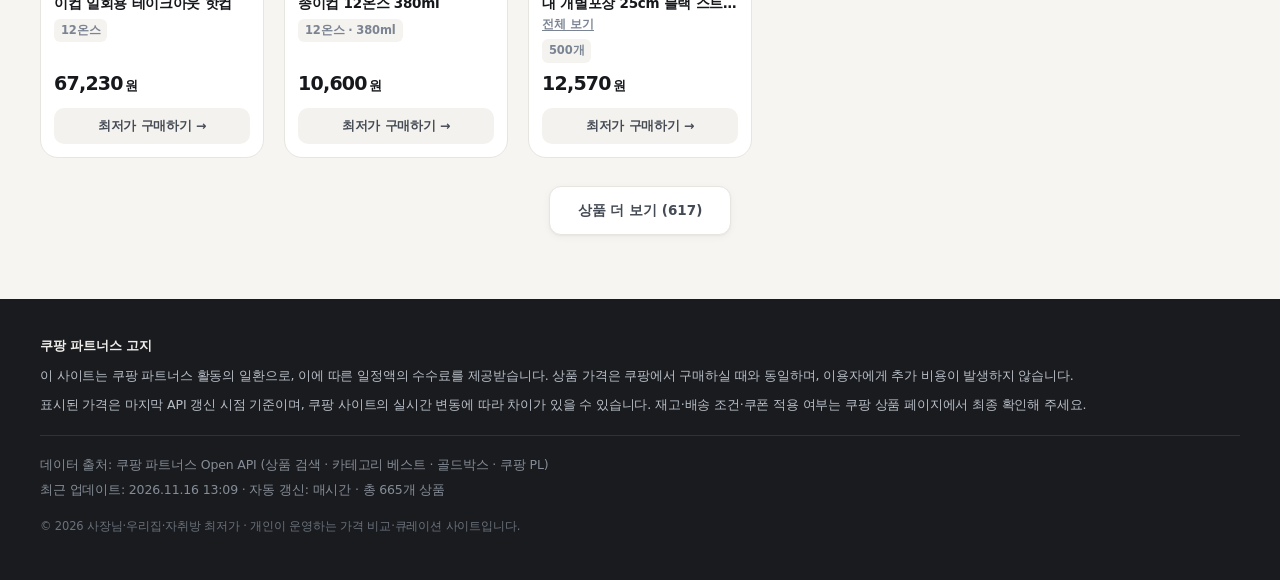
==== commit 7050f4ce: "feat: add 🎧 디지털·가전 섹션 (초소형카메라·이어폰·AI 녹음기·금속탐지기) and 3x3 mobile tabs" ====
--- a/index.html
+++ b/index.html
@@ -3,12 +3,12 @@
 <head>
 <meta charset="utf-8">
 <meta name="viewport" content="width=device-width, initial-scale=1, viewport-fit=cover">
-<title>☕🏠🧥🛒 사장님·우리집·자취방·겨울옷·식료품 쿠팡 실시간 최저가</title>
-<meta name="description" content="카페 사장님 주간 필수템, 가정 생필품, 자취·살림꿀템, 가성비 겨울옷, 가성비 식료품을 쿠팡 실시간 가격으로 모아 보여주는 최저가·특가 큐레이션 사이트입니다.">
+<title>☕🏠🧥🛒🎧 사장님·우리집·자취방·겨울옷·식료품·디지털가전 쿠팡 실시간 최저가</title>
+<meta name="description" content="카페 사장님 주간 필수템, 가정 생필품, 자취·살림꿀템, 가성비 겨울옷, 가성비 식료품, 강의녹음용 초소형카메라·무선/유선 이어폰·AI 녹음기·금속탐지기까지 쿠팡 실시간 가격으로 모아 보여주는 최저가·특가 큐레이션 사이트입니다.">
 <meta name="theme-color" content="#ffffff">
 <link rel="canonical" href="https://uphotopia.github.io/cafe-home-deals/">
-<meta property="og:title" content="☕🏠🧥🛒 사장님·우리집·자취방·겨울옷·식료품 쿠팡 실시간 최저가">
-<meta property="og:description" content="카페 사장님 필수템 + 가정 생필품 + 자취·살림꿀템 + 가성비 겨울옷·식료품, 쿠팡 실시간 최저가·특가 모음">
+<meta property="og:title" content="☕🏠🧥🛒🎧 사장님·우리집·자취방·겨울옷·식료품·디지털가전 쿠팡 실시간 최저가">
+<meta property="og:description" content="카페 사장님 필수템 + 가정 생필품 + 자취·살림꿀템 + 가성비 겨울옷·식료품 + 초소형카메라·이어폰·AI 녹음기·금속탐지기, 쿠팡 실시간 최저가·특가 모음">
 <meta property="og:type" content="website">
 <link rel="icon" href="data:image/svg+xml,%3Csvg xmlns='http://www.w3.org/2000/svg' viewBox='0 0 100 100'%3E%3Ctext y='.9em' font-size='90'%3E%E2%98%95%3C/text%3E%3C/svg%3E">
 <link rel="stylesheet" href="styles.css">
@@ -30,7 +30,7 @@
 <header class="site-header">
   <div class="wrap site-header__inner">
     <div class="brand">
-      <span class="brand__mark" aria-hidden="true">☕🏠🧥🛒</span>
+      <span class="brand__mark" aria-hidden="true">☕🏠🧥🛒🎧</span>
       <div class="brand__text">
         <h1 class="brand__title">사장님 · 우리집 · 자취방 <span>쿠팡 실시간 최저가</span></h1>
         <p class="brand__meta">
@@ -44,7 +44,7 @@
       <label class="sr-only" for="searchInput">상품명·키워드 검색</label>
       <svg class="search__icon" viewBox="0 0 24 24" aria-hidden="true"><circle cx="11" cy="11" r="7"/><path d="m16.5 16.5 4 4"/></svg>
       <input id="searchInput" type="search" inputmode="search" enterkeyhint="search"
-             placeholder="상품명·키워드 검색 (예: 아이스컵, 물티슈)">
+             placeholder="상품명·키워드 검색 (예: 초소형 카메라, 이어폰, 금속탐지기)">
       <button type="button" class="search__clear" id="searchClear" aria-label="검색어 지우기" hidden>✕</button>
     </form>
   </div>
@@ -59,6 +59,7 @@
       <button class="tab" role="tab" data-section="living" aria-selected="false"><span class="tab__long">🧺 자취·살림꿀템</span><span class="tab__short">자취·살림</span> <span class="tab__count" data-count="living"></span></button>
       <button class="tab" role="tab" data-section="winter" aria-selected="false"><span class="tab__long">🧥 가성비 겨울옷</span><span class="tab__short">겨울옷</span> <span class="tab__count" data-count="winter"></span></button>
       <button class="tab" role="tab" data-section="food" aria-selected="false"><span class="tab__long">🛒 가성비 식료품</span><span class="tab__short">식료품</span> <span class="tab__count" data-count="food"></span></button>
+      <button class="tab" role="tab" data-section="digital" aria-selected="false"><span class="tab__long">🎧 디지털·가전</span><span class="tab__short">디지털·가전</span> <span class="tab__count" data-count="digital"></span></button>
       <button class="tab" role="tab" data-section="goldbox" aria-selected="false"><span class="tab__long">⚡ 오늘의 골드박스</span><span class="tab__short">골드박스</span> <span class="tab__count" data-count="goldbox"></span></button>
       <button class="tab" role="tab" data-section="pl" aria-selected="false"><span class="tab__long">🔥 쿠팡 PL 특가</span><span class="tab__short">PL특가</span> <span class="tab__count" data-count="pl"></span></button>
     </nav>
--- a/styles.css
+++ b/styles.css
@@ -643,7 +643,7 @@
   .brand__title { font-size: 18.5px; }
 }
 
-/* 태블릿(641~900px): 8개 탭이 가로 스크롤 없이 모두 보이도록 줄바꿈 */
+/* 태블릿(641~900px): 9개 탭이 가로 스크롤 없이 모두 보이도록 줄바꿈 */
 @media (max-width: 900px) and (min-width: 641px) {
   .tabs { flex-wrap: wrap; overflow-x: visible; row-gap: 8px; }
 }
@@ -676,13 +676,13 @@
   .search { height: 38px; padding: 0 11px; }
   .search__icon { width: 16px; height: 16px; }
   .search input { padding: 8px 8px; font-size: 13.5px; }
-  .search__clear { width: 18px; height: 18px; }
-
-  /* ---------- 탭: 4×2 그리드로 8개 모두 첫 화면에 ---------- */
+  .search__clear { width: 24px; height: 24px; font-size: 12px; }
+
+  /* ---------- 탭: 3×3 그리드로 9개 모두 첫 화면에 ---------- */
   .bar { padding: 8px 0; }
   .tabs {
     display: grid;
-    grid-template-columns: repeat(4, minmax(0, 1fr));
+    grid-template-columns: repeat(3, minmax(0, 1fr));
     gap: 5px;
     overflow: visible;
     margin: 0;
@@ -692,11 +692,11 @@
   .tab {
     justify-content: center;
     gap: 3px;
-    min-height: 34px;
-    padding: 6px 5px;
-    font-size: 11px;
+    min-height: 32px;
+    padding: 6px 4px;
+    font-size: 10.5px;
     border-radius: 10px;
-    letter-spacing: -0.02em;
+    letter-spacing: -0.03em;
     min-width: 0;
   }
   .tab__long { display: none; }
@@ -733,7 +733,7 @@
 
   /* ---------- 본문 · 2열 카드 ---------- */
   .main { padding: 10px 12px 48px; }
-  #grid { scroll-margin-top: 184px; }
+  #grid { scroll-margin-top: 222px; }
   .resultbar { margin: 0 0 10px; gap: 6px; min-height: 0; flex-wrap: nowrap; }
   .resultbar__count { font-size: 12px; }
   .resultbar__hint { font-size: 11px; overflow: hidden; text-overflow: ellipsis; white-space: nowrap; }
@@ -743,7 +743,7 @@
   .card__body { padding: 9px 9px 10px; gap: 4px; }
   .card__sub { font-size: 10px; }
   .card__name { font-size: 12.5px; line-height: 1.38; min-height: calc(12.5px * 1.38 * 2); }
-  .card__more { font-size: 10.5px; padding: 4px 0; margin-top: -2px; }
+  .card__more { font-size: 10.5px; padding: 6px 0 4px; margin-top: -5px; }
   .card__unit { font-size: 10px; padding: 2px 5px; }
   .card__price { font-size: 16.5px; padding-top: 2px; }
   .card__price span { font-size: 11.5px; }
@@ -760,8 +760,8 @@
 
 /* 아주 좁은 폭(360px 이하)에서는 탭 숫자 배지를 조금 더 줄인다 */
 @media (max-width: 370px) {
-  .tab { font-size: 10.5px; padding: 6px 4px; gap: 2px; }
-  .tab__count { font-size: 9px; padding: 1px 3px; min-width: 14px; }
+  .tab { font-size: 10px; padding: 5px 3px; gap: 2px; }
+  .tab__count { font-size: 8.5px; padding: 1px 3px; min-width: 13px; }
   .brand__title { font-size: 12.5px; }
   .wrap { padding-left: 10px; padding-right: 10px; }
   .main { padding: 10px 10px 48px; }
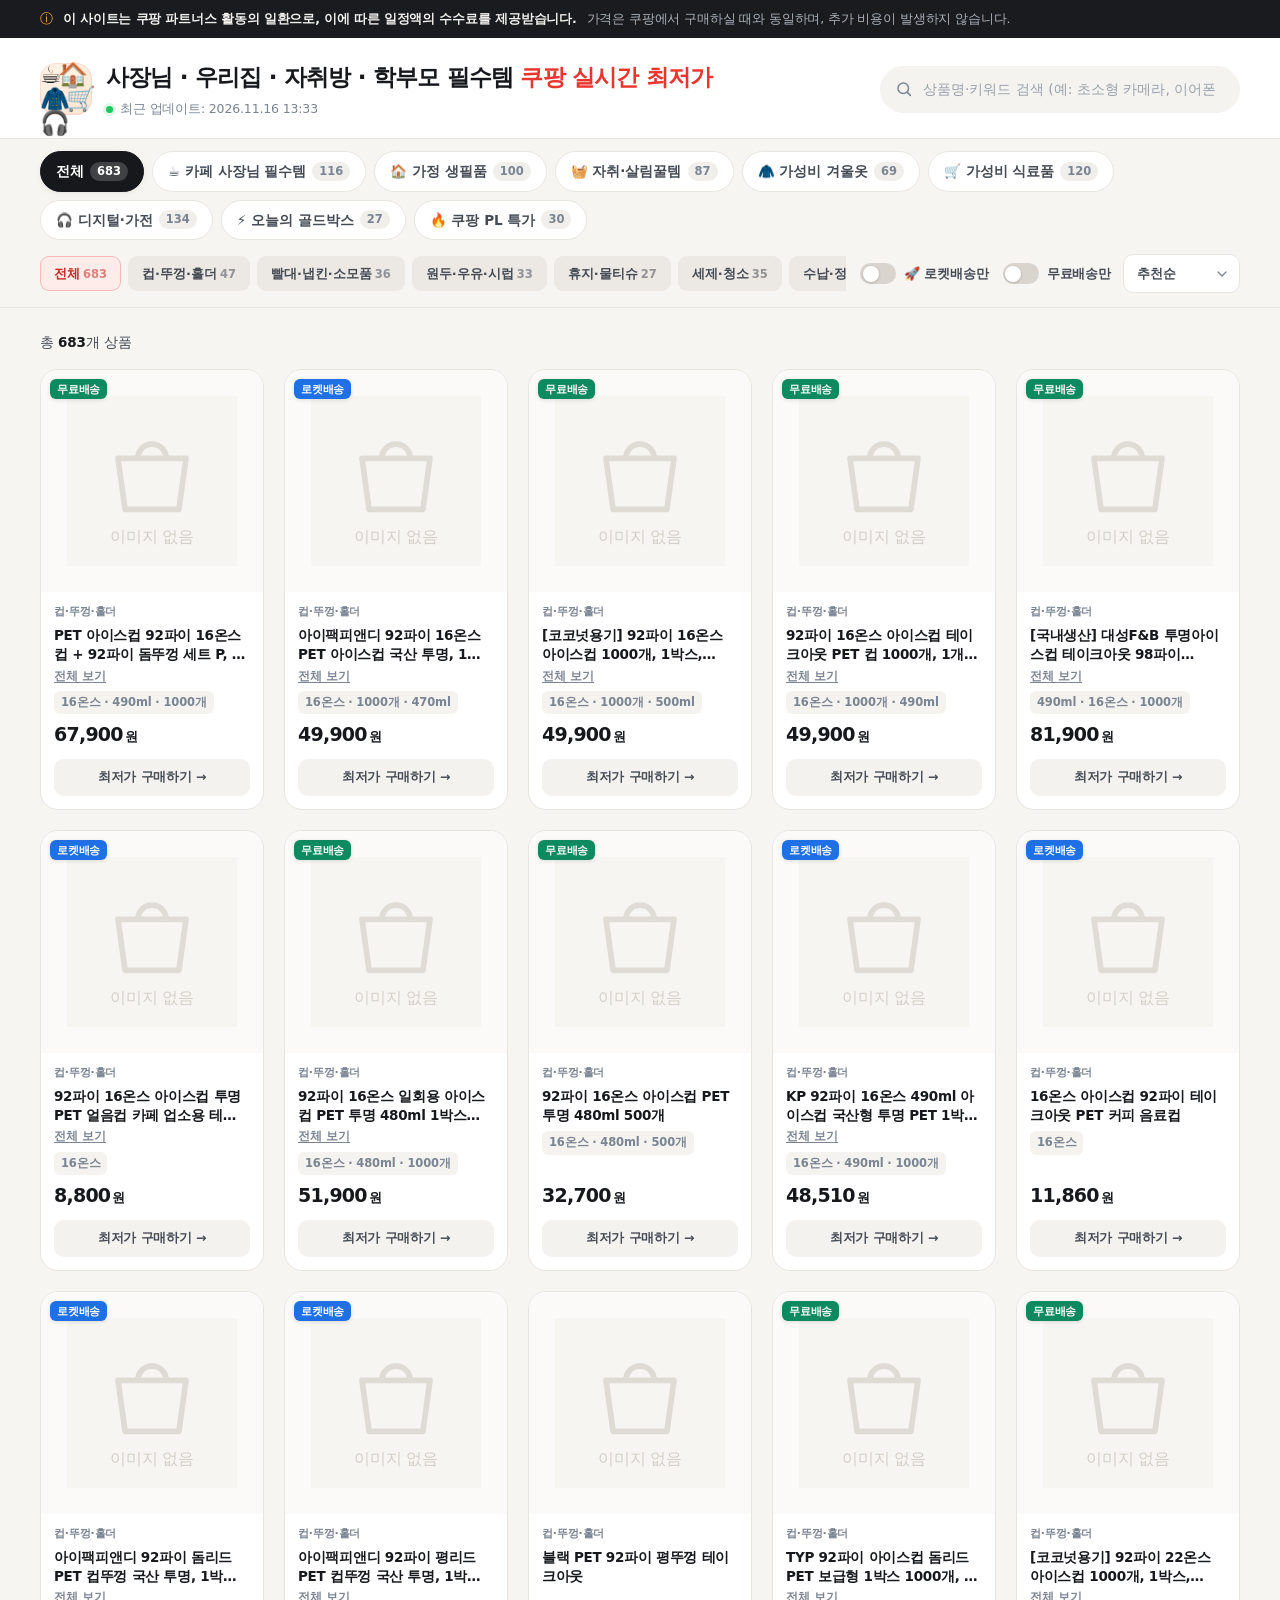
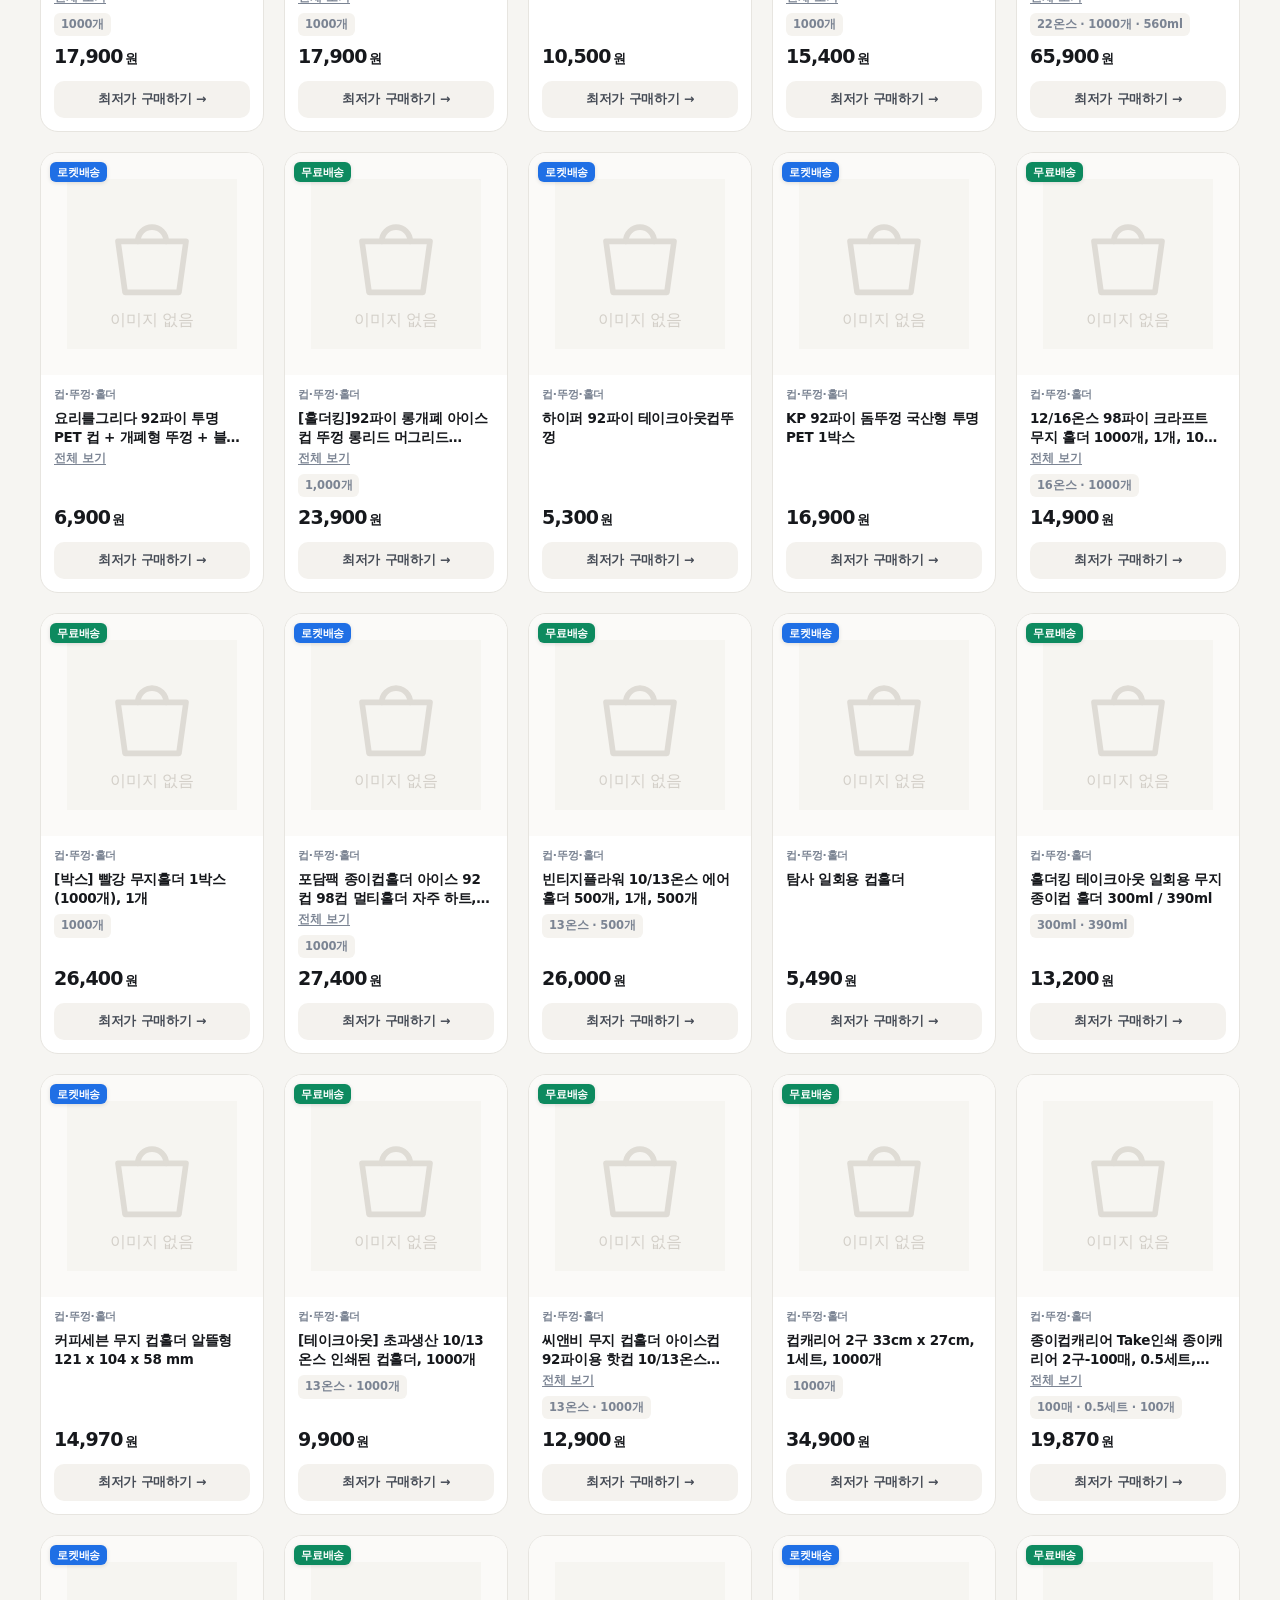
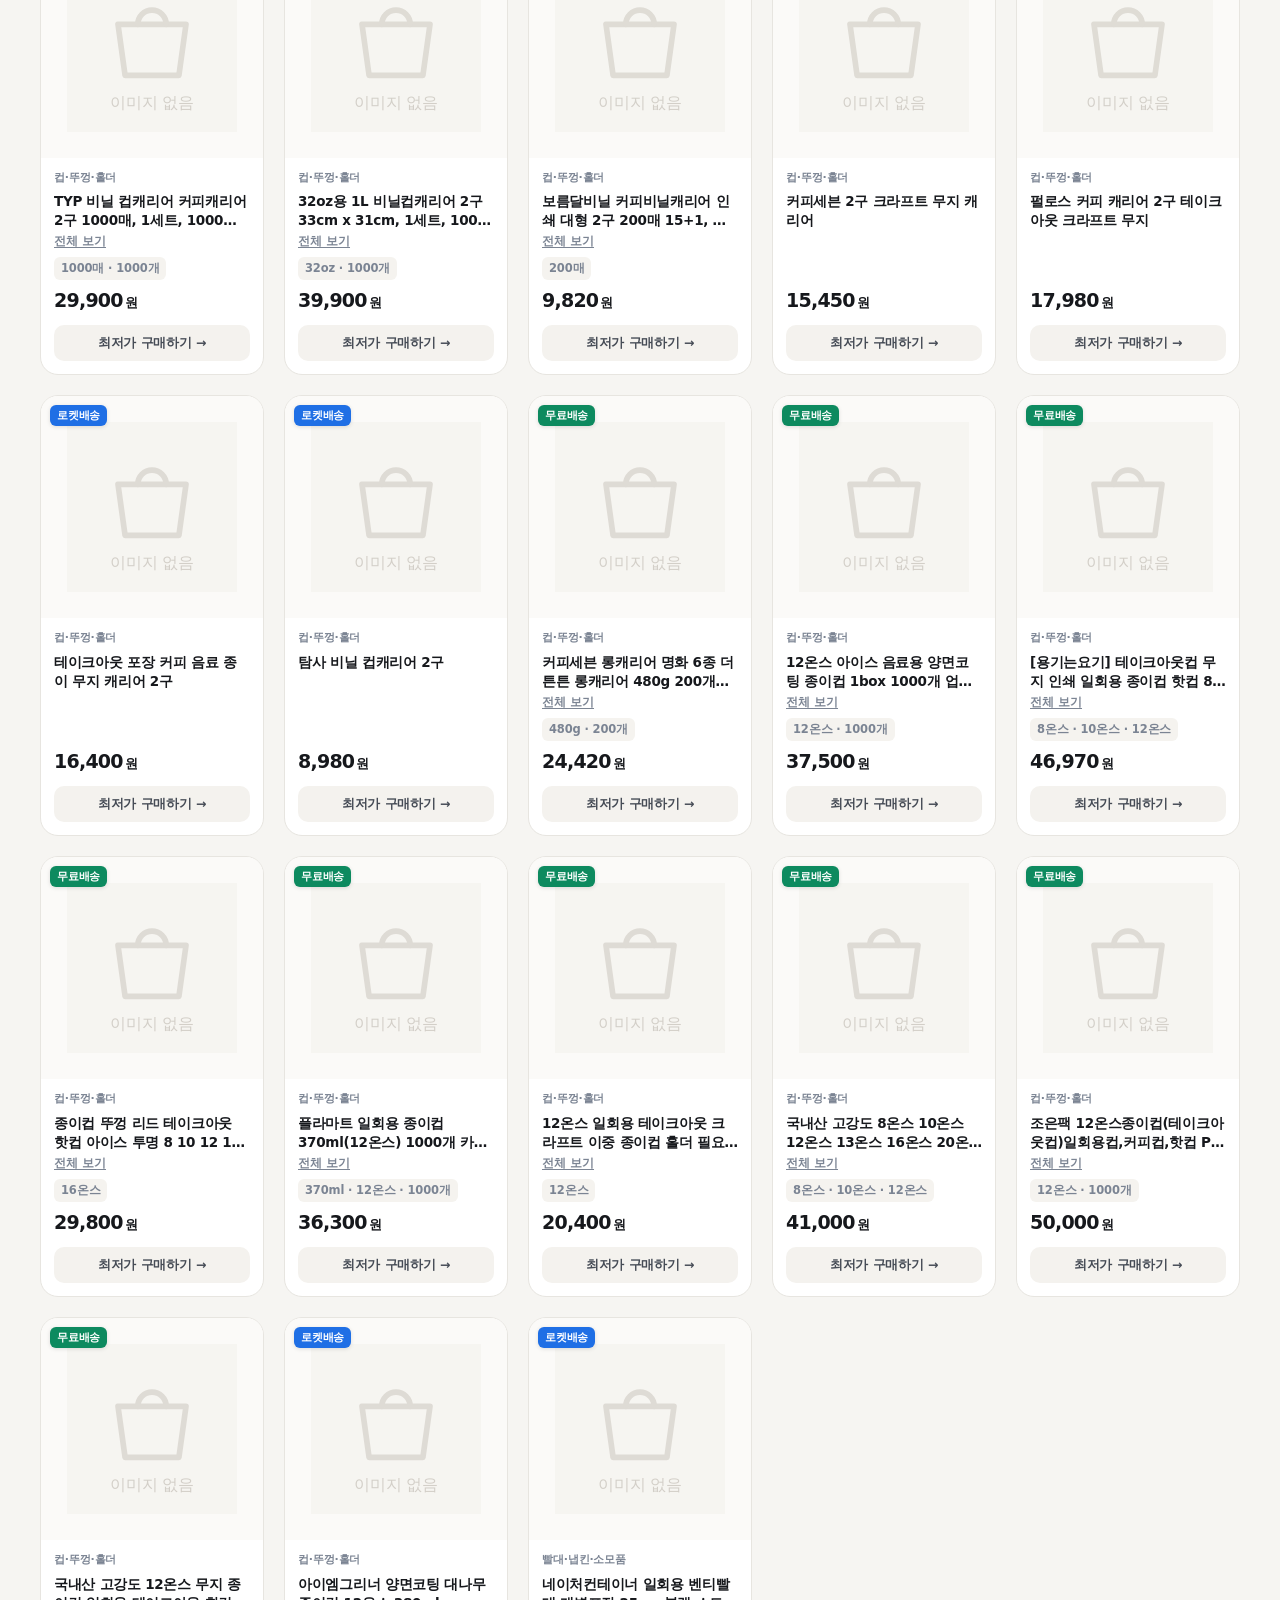
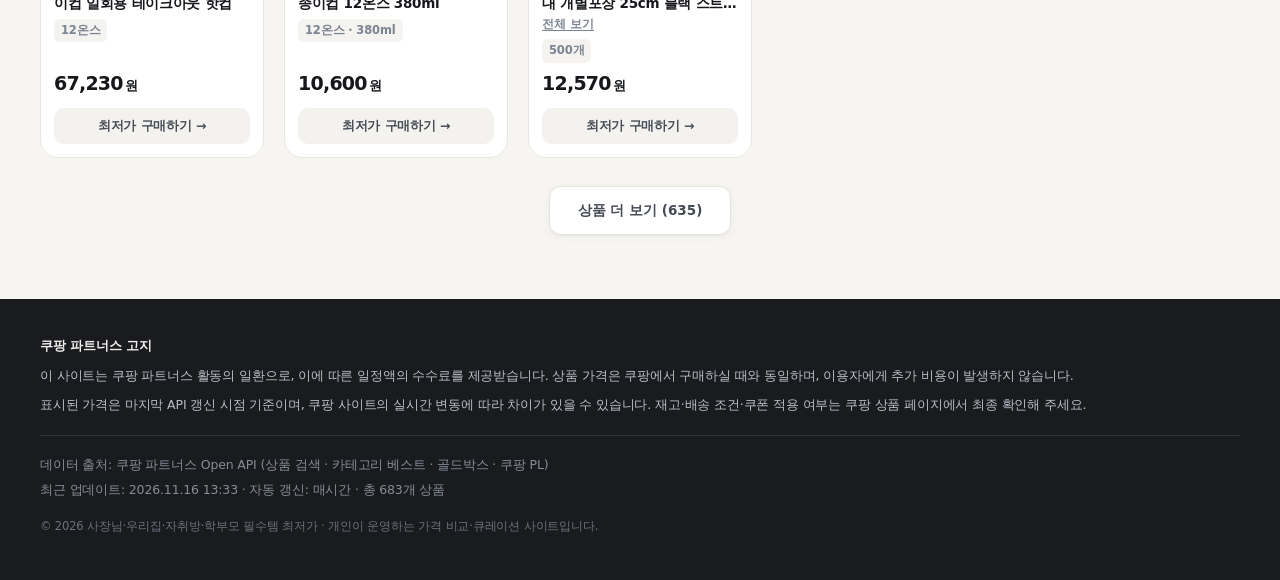
==== commit 76540d4e: "feat(title): 홈페이지 제목에 '학부모 필수템' 추가 - h1: 사장님 · 우리집 · 자취방 · 학부모 필수템 쿠팡 실시간 최저가 - <title>·og:title·des" ====
--- a/index.html
+++ b/index.html
@@ -3,12 +3,12 @@
 <head>
 <meta charset="utf-8">
 <meta name="viewport" content="width=device-width, initial-scale=1, viewport-fit=cover">
-<title>☕🏠🧥🛒🎧 사장님·우리집·자취방·겨울옷·식료품·디지털가전 쿠팡 실시간 최저가</title>
-<meta name="description" content="카페 사장님 주간 필수템, 가정 생필품, 자취·살림꿀템, 가성비 겨울옷, 가성비 식료품, 강의녹음용 초소형카메라·무선/유선 이어폰·AI 녹음기·금속탐지기까지 쿠팡 실시간 가격으로 모아 보여주는 최저가·특가 큐레이션 사이트입니다.">
+<title>☕🏠🎒🧥🛒🎧 사장님·우리집·자취방·학부모 필수템·겨울옷·식료품·디지털가전 쿠팡 실시간 최저가</title>
+<meta name="description" content="카페 사장님 주간 필수템, 가정 생필품, 자취·살림꿀템, 학부모 필수템, 가성비 겨울옷, 가성비 식료품, 강의녹음용 초소형카메라·무선/유선 이어폰·AI 녹음기·금속탐지기까지 쿠팡 실시간 가격으로 모아 보여주는 최저가·특가 큐레이션 사이트입니다.">
 <meta name="theme-color" content="#ffffff">
 <link rel="canonical" href="https://uphotopia.github.io/cafe-home-deals/">
-<meta property="og:title" content="☕🏠🧥🛒🎧 사장님·우리집·자취방·겨울옷·식료품·디지털가전 쿠팡 실시간 최저가">
-<meta property="og:description" content="카페 사장님 필수템 + 가정 생필품 + 자취·살림꿀템 + 가성비 겨울옷·식료품 + 초소형카메라·이어폰·AI 녹음기·금속탐지기, 쿠팡 실시간 최저가·특가 모음">
+<meta property="og:title" content="☕🏠🎒🧥🛒🎧 사장님·우리집·자취방·학부모 필수템·겨울옷·식료품·디지털가전 쿠팡 실시간 최저가">
+<meta property="og:description" content="카페 사장님 필수템 + 가정 생필품 + 자취·살림꿀템 + 학부모 필수템 + 가성비 겨울옷·식료품 + 초소형카메라·이어폰·AI 녹음기·금속탐지기, 쿠팡 실시간 최저가·특가 모음">
 <meta property="og:type" content="website">
 <link rel="icon" href="data:image/svg+xml,%3Csvg xmlns='http://www.w3.org/2000/svg' viewBox='0 0 100 100'%3E%3Ctext y='.9em' font-size='90'%3E%E2%98%95%3C/text%3E%3C/svg%3E">
 <link rel="stylesheet" href="styles.css">
@@ -32,7 +32,7 @@
     <div class="brand">
       <span class="brand__mark" aria-hidden="true">☕🏠🧥🛒🎧</span>
       <div class="brand__text">
-        <h1 class="brand__title">사장님 · 우리집 · 자취방 <span>쿠팡 실시간 최저가</span></h1>
+        <h1 class="brand__title">사장님 · 우리집 · 자취방 · 학부모 필수템 <span>쿠팡 실시간 최저가</span></h1>
         <p class="brand__meta">
           <span class="dot" aria-hidden="true"></span>
           <span id="updatedAt">최근 업데이트: 불러오는 중…</span>
@@ -126,7 +126,7 @@
       <p>데이터 출처: 쿠팡 파트너스 Open API (상품 검색 · 카테고리 베스트 · 골드박스 · 쿠팡 PL)</p>
       <p><span id="updatedAtFooter">최근 업데이트: –</span> · 자동 갱신: 매시간 · <span id="totalCountFooter"></span></p>
     </div>
-    <p class="footer__copy">© <span id="year">2026</span> 사장님·우리집·자취방 최저가 · 개인이 운영하는 가격 비교·큐레이션 사이트입니다.</p>
+    <p class="footer__copy">© <span id="year">2026</span> 사장님·우리집·자취방·학부모 필수템 최저가 · 개인이 운영하는 가격 비교·큐레이션 사이트입니다.</p>
   </div>
 </footer>
 
--- a/styles.css
+++ b/styles.css
@@ -773,6 +773,11 @@
   .tabs { flex-wrap: wrap; overflow-x: visible; row-gap: 8px; }
 }
 
+/* 901~1039px: 제목이 길어져 검색창이 과도하게 줄지 않도록 태블릿과 같은 크기 유지 */
+@media (min-width: 901px) and (max-width: 1039px) {
+  .brand__title { font-size: 18.5px; }
+}
+
 @media (min-width: 1040px) {
   .grid { grid-template-columns: repeat(auto-fill, minmax(196px, 1fr)); gap: 20px; }
   .skeleton { grid-template-columns: repeat(auto-fill, minmax(196px, 1fr)); gap: 20px; }
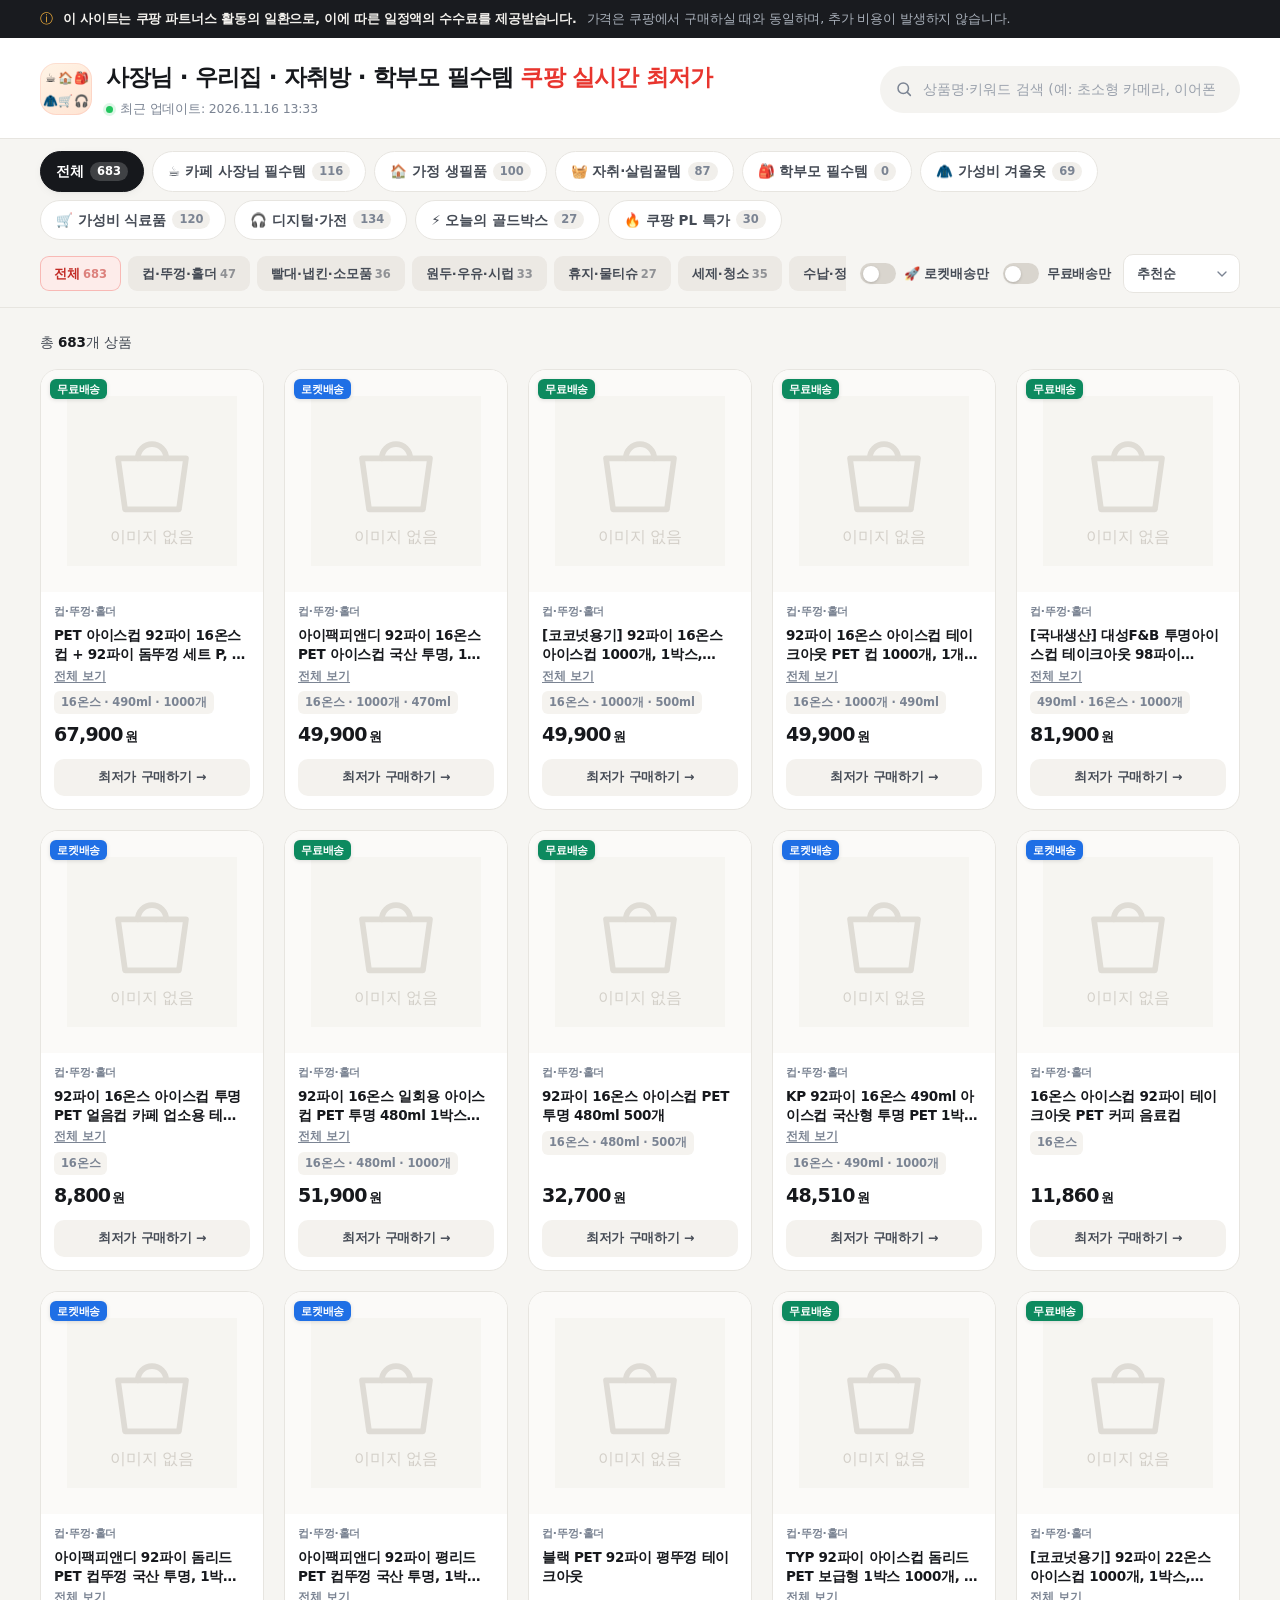
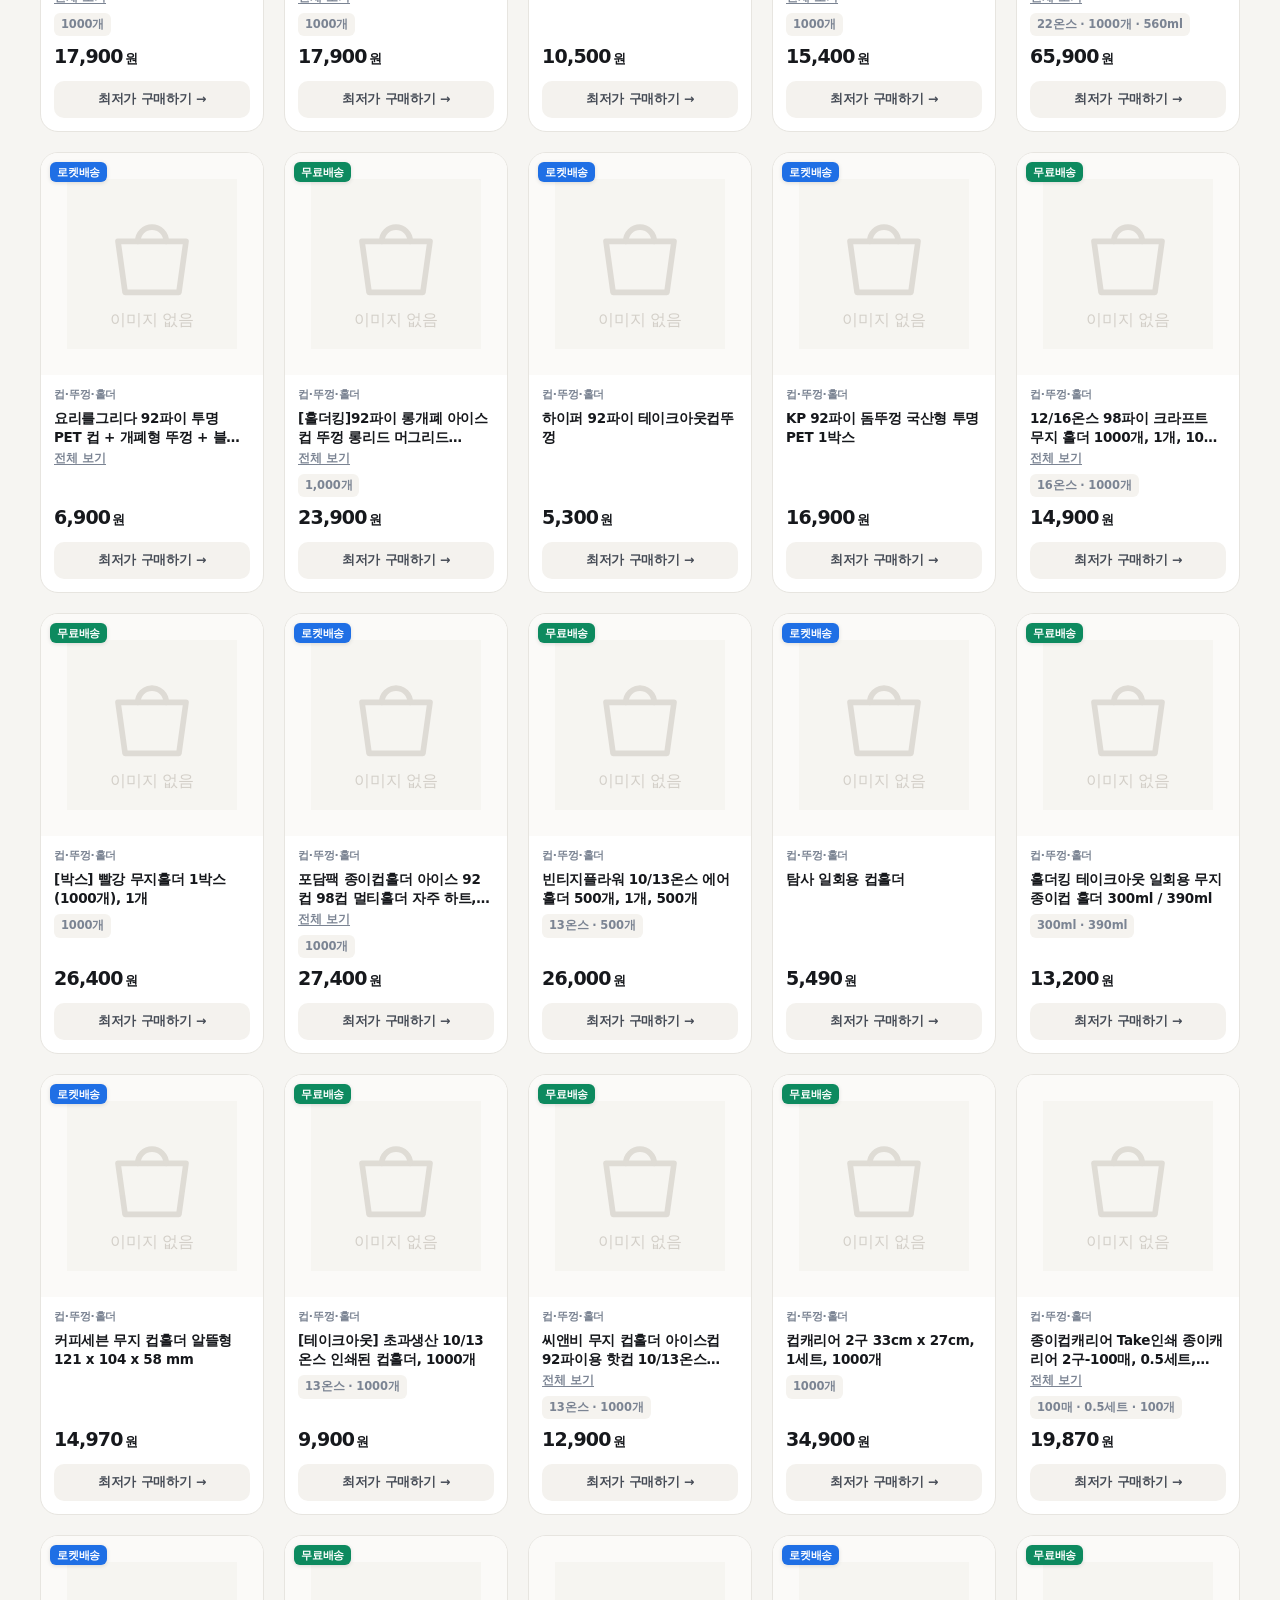
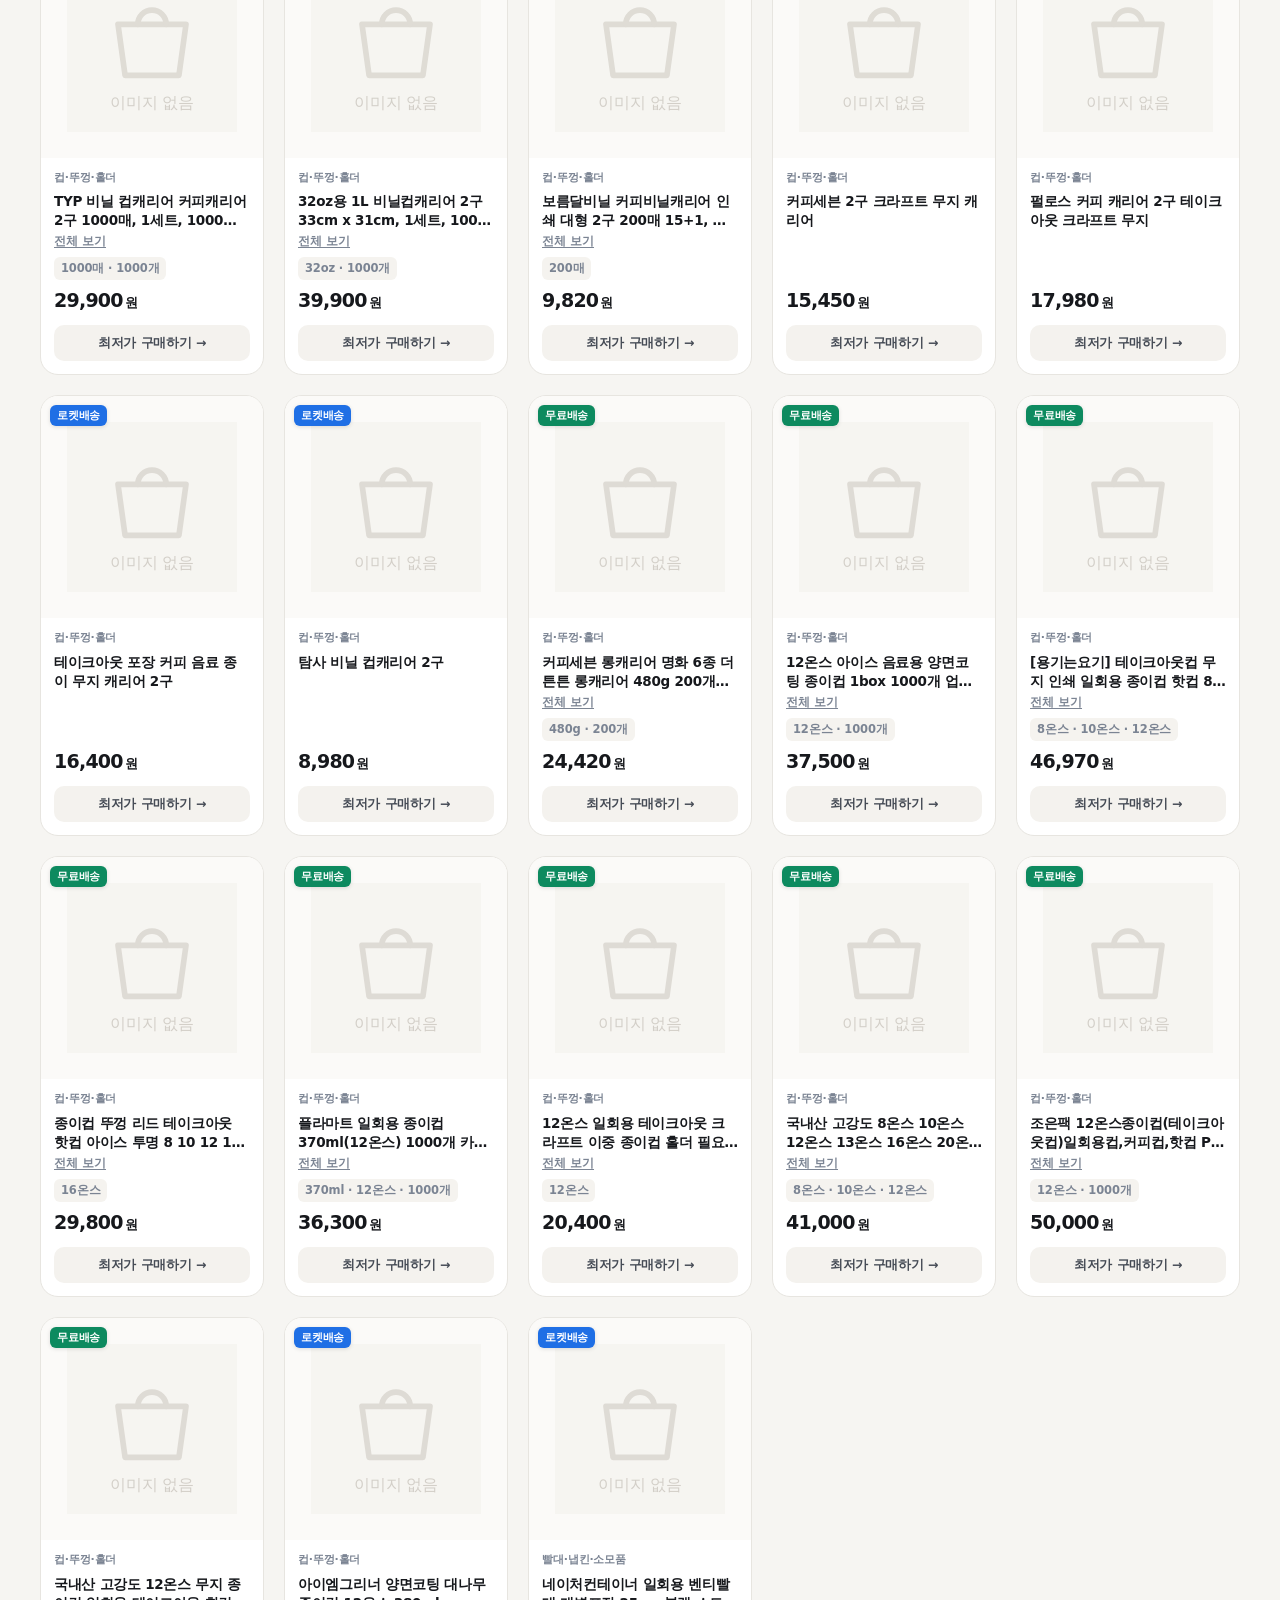
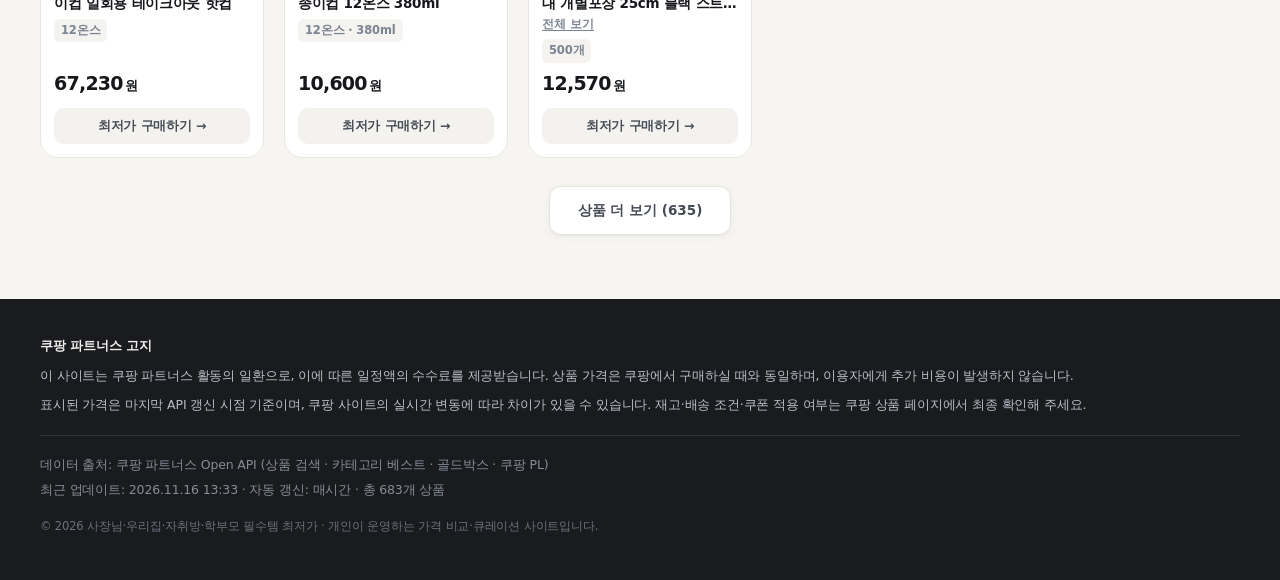
==== commit 436d57d1: "feat(parents): 🎒 학부모 필수템 탭 신설(학폭방지 초소형 녹음기 중심) + 로고 배지·모바일 탭 정리 - 학폭방지/왕따/학교폭력/어린이 녹음기 · 뱃지·명찰 · 목걸이" ====
--- a/index.html
+++ b/index.html
@@ -30,7 +30,7 @@
 <header class="site-header">
   <div class="wrap site-header__inner">
     <div class="brand">
-      <span class="brand__mark" aria-hidden="true">☕🏠🧥🛒🎧</span>
+      <span class="brand__mark" aria-hidden="true"><span>☕</span><span>🏠</span><span>🎒</span><span>🧥</span><span>🛒</span><span>🎧</span></span>
       <div class="brand__text">
         <h1 class="brand__title">사장님 · 우리집 · 자취방 · 학부모 필수템 <span>쿠팡 실시간 최저가</span></h1>
         <p class="brand__meta">
@@ -56,10 +56,11 @@
       <button class="tab is-active" role="tab" data-section="all" aria-selected="true"><span class="tab__long">전체</span><span class="tab__short">전체</span> <span class="tab__count" data-count="all"></span></button>
       <button class="tab" role="tab" data-section="cafe" aria-selected="false"><span class="tab__long">☕ 카페 사장님 필수템</span><span class="tab__short">카페</span> <span class="tab__count" data-count="cafe"></span></button>
       <button class="tab" role="tab" data-section="home" aria-selected="false"><span class="tab__long">🏠 가정 생필품</span><span class="tab__short">생필품</span> <span class="tab__count" data-count="home"></span></button>
-      <button class="tab" role="tab" data-section="living" aria-selected="false"><span class="tab__long">🧺 자취·살림꿀템</span><span class="tab__short">자취·살림</span> <span class="tab__count" data-count="living"></span></button>
+      <button class="tab" role="tab" data-section="living" aria-selected="false"><span class="tab__long">🧺 자취·살림꿀템</span><span class="tab__short">자취</span> <span class="tab__count" data-count="living"></span></button>
+      <button class="tab" role="tab" data-section="parents" aria-selected="false"><span class="tab__long">🎒 학부모 필수템</span><span class="tab__short">학부모</span> <span class="tab__count" data-count="parents"></span></button>
       <button class="tab" role="tab" data-section="winter" aria-selected="false"><span class="tab__long">🧥 가성비 겨울옷</span><span class="tab__short">겨울옷</span> <span class="tab__count" data-count="winter"></span></button>
       <button class="tab" role="tab" data-section="food" aria-selected="false"><span class="tab__long">🛒 가성비 식료품</span><span class="tab__short">식료품</span> <span class="tab__count" data-count="food"></span></button>
-      <button class="tab" role="tab" data-section="digital" aria-selected="false"><span class="tab__long">🎧 디지털·가전</span><span class="tab__short">디지털·가전</span> <span class="tab__count" data-count="digital"></span></button>
+      <button class="tab" role="tab" data-section="digital" aria-selected="false"><span class="tab__long">🎧 디지털·가전</span><span class="tab__short">디지털</span> <span class="tab__count" data-count="digital"></span></button>
       <button class="tab" role="tab" data-section="goldbox" aria-selected="false"><span class="tab__long">⚡ 오늘의 골드박스</span><span class="tab__short">골드박스</span> <span class="tab__count" data-count="goldbox"></span></button>
       <button class="tab" role="tab" data-section="pl" aria-selected="false"><span class="tab__long">🔥 쿠팡 PL 특가</span><span class="tab__short">PL특가</span> <span class="tab__count" data-count="pl"></span></button>
     </nav>
--- a/styles.css
+++ b/styles.css
@@ -111,13 +111,20 @@
 .brand__mark {
   flex: none;
   width: 52px; height: 52px;
-  display: grid; place-items: center;
-  font-size: 24px; line-height: 1;
+  display: grid;
+  grid-template-columns: repeat(3, 1fr);
+  grid-auto-rows: 1fr;
+  place-items: center;
+  padding: 3px;
+  font-size: 12px; line-height: 1;
   border-radius: 16px;
   background: linear-gradient(145deg, #fff4e6, #ffe4d3);
   box-shadow: inset 0 0 0 1px rgba(232, 53, 46, .10);
-  letter-spacing: -4px;
-}
+  letter-spacing: 0;
+  overflow: hidden;
+}
+/* 6개 이모지를 3×2 격자에 고르게 – 배지 밖으로 흘러나오지 않게 */
+.brand__mark span { display: block; line-height: 1; }
 .brand__text { min-width: 0; }
 .brand__title {
   margin: 0;
@@ -643,7 +650,7 @@
   .brand__title { font-size: 18.5px; }
 }
 
-/* 태블릿(641~900px): 9개 탭이 가로 스크롤 없이 모두 보이도록 줄바꿈 */
+/* 태블릿(641~900px): 10개 탭이 가로 스크롤 없이 모두 보이도록 줄바꿈 */
 @media (max-width: 900px) and (min-width: 641px) {
   .tabs { flex-wrap: wrap; overflow-x: visible; row-gap: 8px; }
 }
@@ -678,22 +685,25 @@
   .search input { padding: 8px 8px; font-size: 13.5px; }
   .search__clear { width: 24px; height: 24px; font-size: 12px; }
 
-  /* ---------- 탭: 3×3 그리드로 9개 모두 첫 화면에 ---------- */
+  /* ---------- 탭: 4×3 그리드(마지막 줄 2개는 2칸씩)로 10개 모두 첫 화면에 ---------- */
   .bar { padding: 8px 0; }
   .tabs {
     display: grid;
-    grid-template-columns: repeat(3, minmax(0, 1fr));
+    grid-template-columns: repeat(4, minmax(0, 1fr));
     gap: 5px;
     overflow: visible;
     margin: 0;
     padding: 0;
     -webkit-overflow-scrolling: touch;
   }
+  /* 10개 탭 = 4+4+2 → 마지막 두 탭이 한 줄을 반씩 채운다 */
+  .tab:nth-last-child(2),
+  .tab:last-child { grid-column: span 2; }
   .tab {
     justify-content: center;
-    gap: 3px;
+    gap: 2px;
     min-height: 32px;
-    padding: 6px 4px;
+    padding: 6px 3px;
     font-size: 10.5px;
     border-radius: 10px;
     letter-spacing: -0.03em;
@@ -701,7 +711,7 @@
   }
   .tab__long { display: none; }
   .tab__short { display: inline; overflow: hidden; text-overflow: ellipsis; white-space: nowrap; }
-  .tab__count { font-size: 9.5px; padding: 1px 4px; min-width: 15px; line-height: 1.4; }
+  .tab__count { font-size: 9.5px; padding: 1px 4px; min-width: 14px; line-height: 1.4; }
 
   /* ---------- 필터: 칩·토글·정렬 축소 ---------- */
   .controls {
